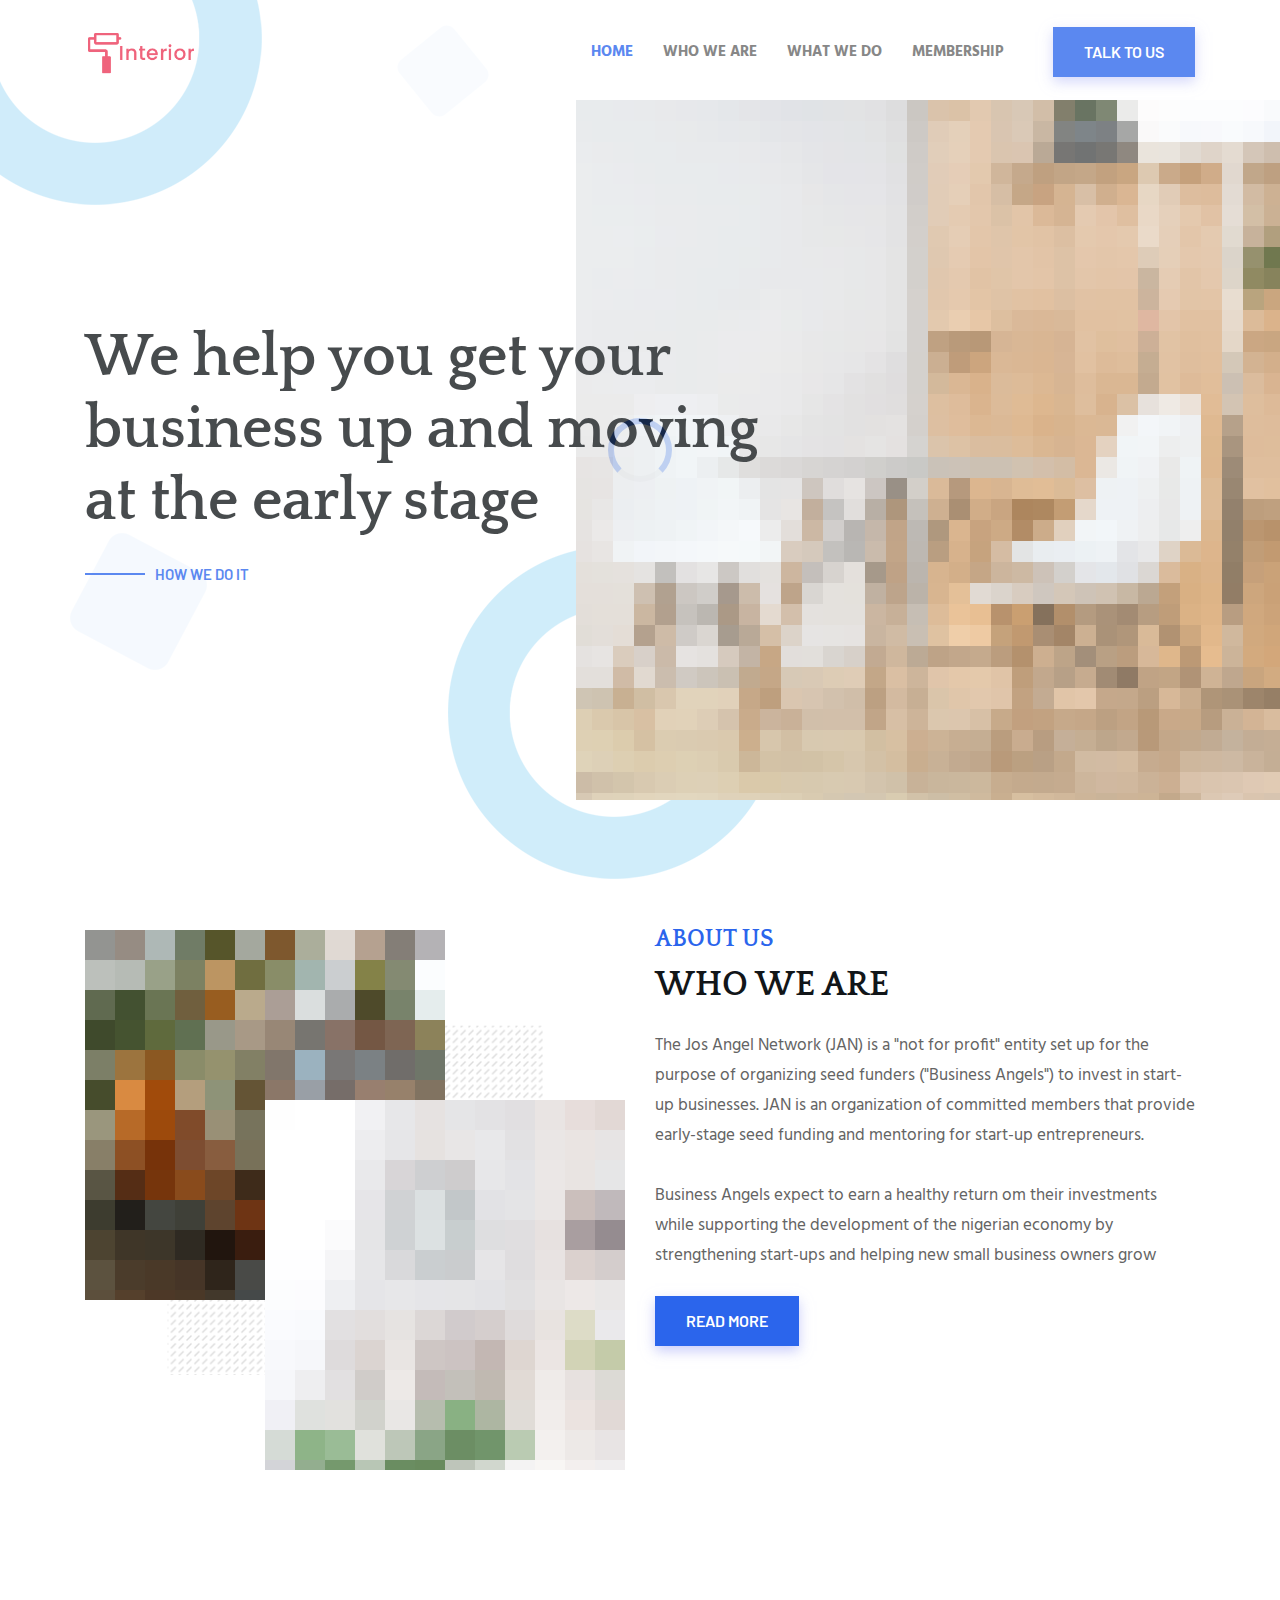
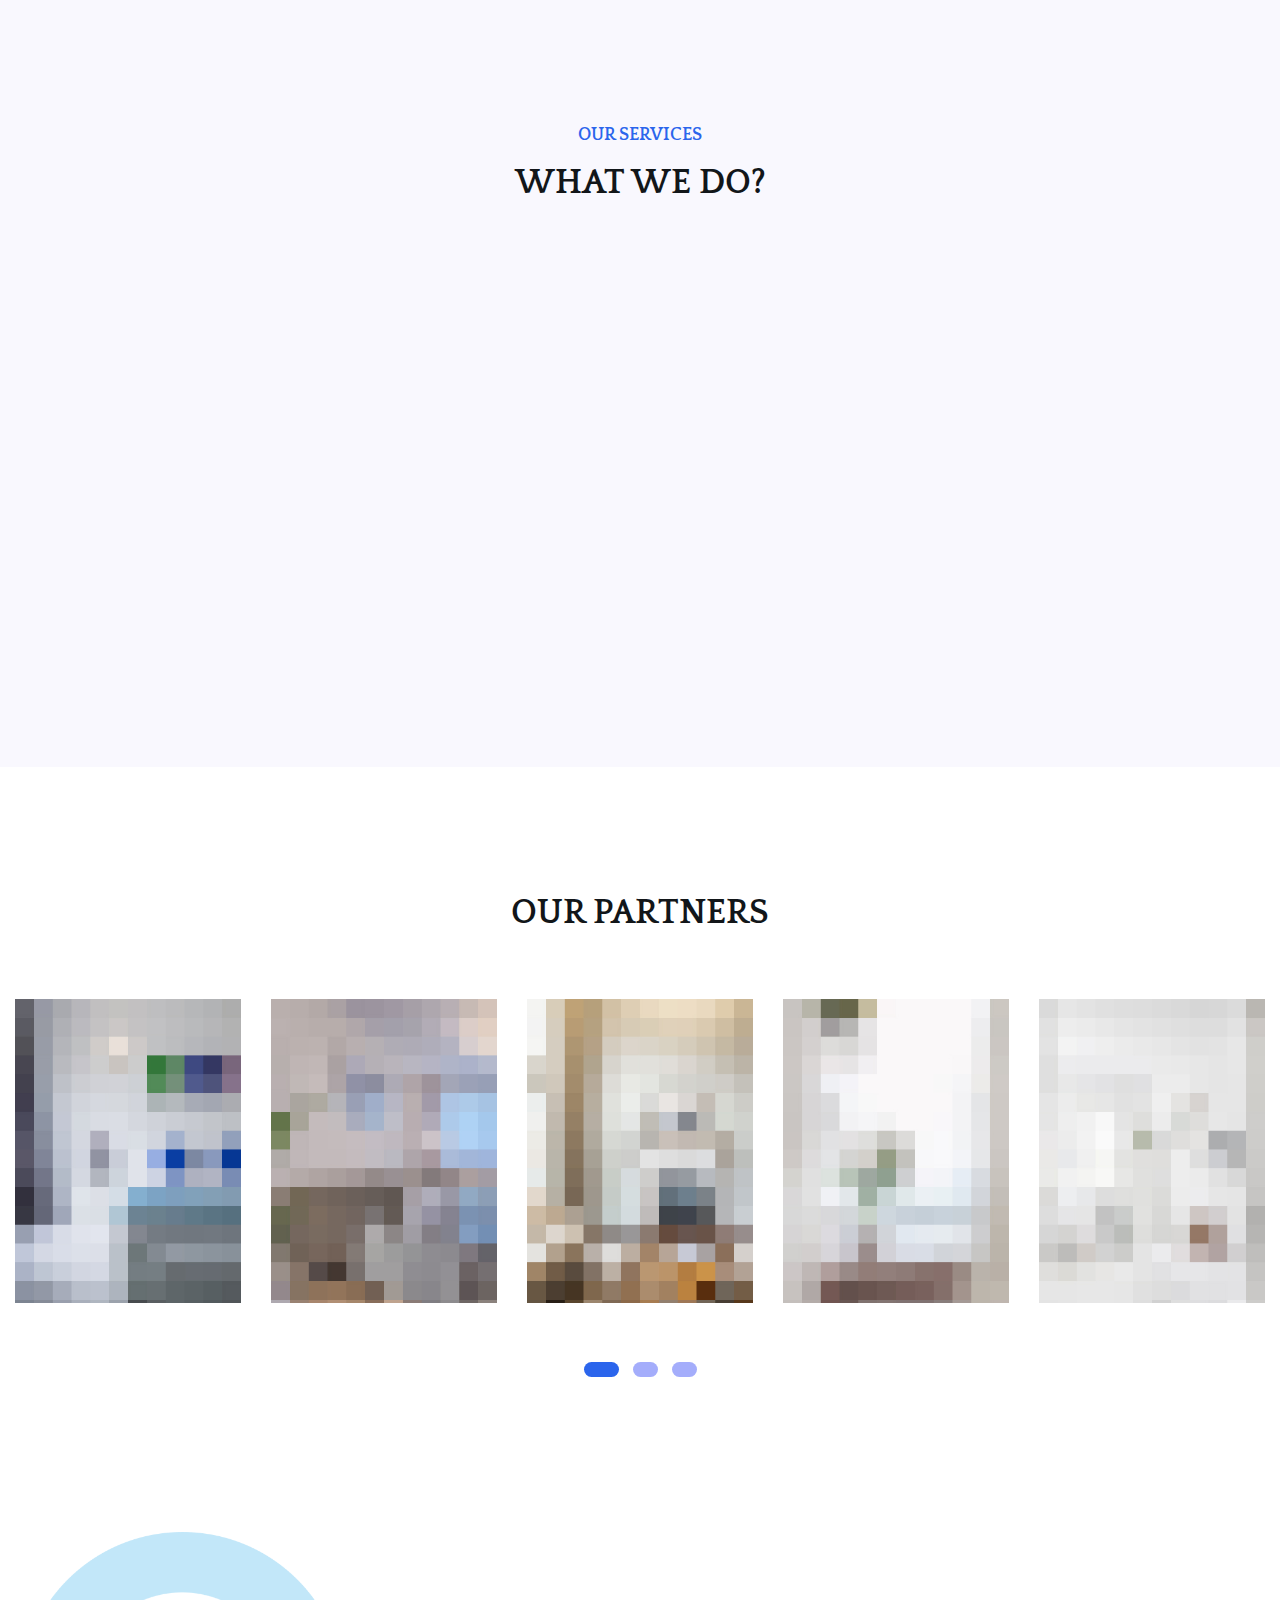
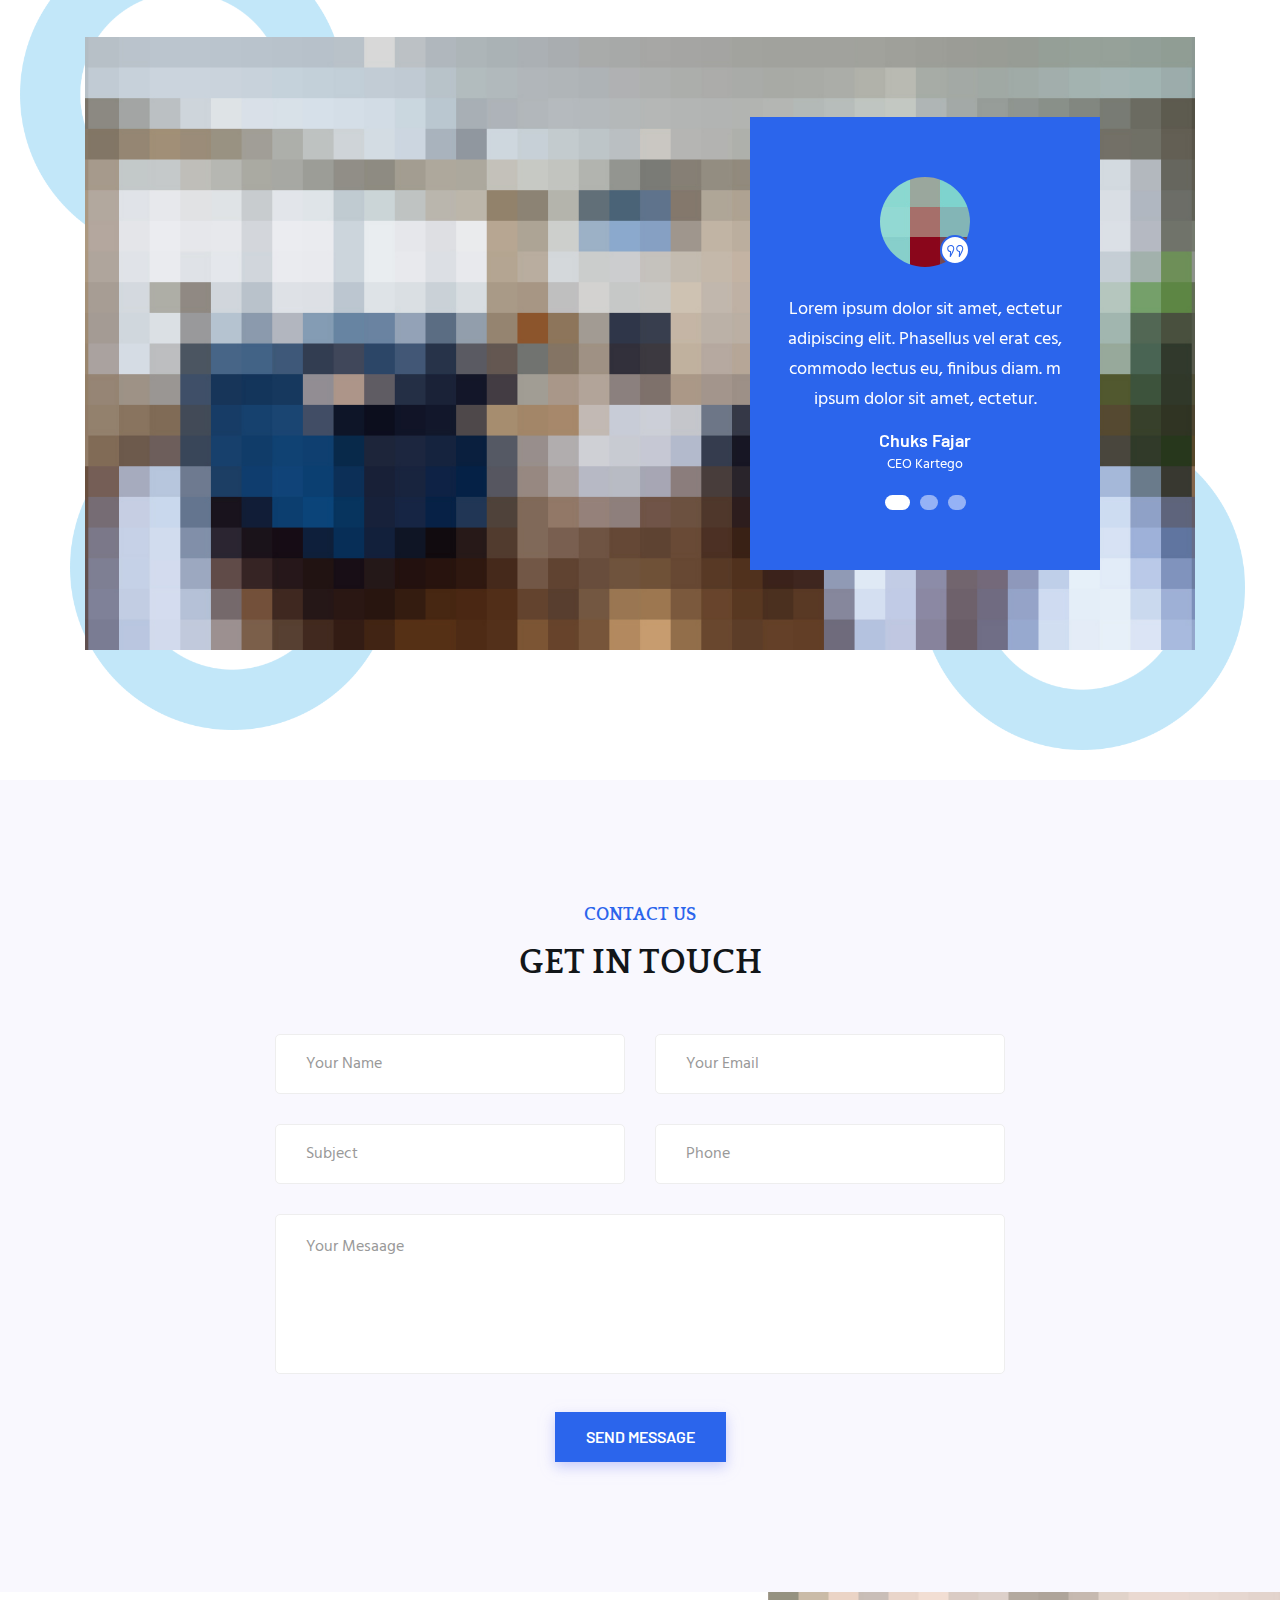
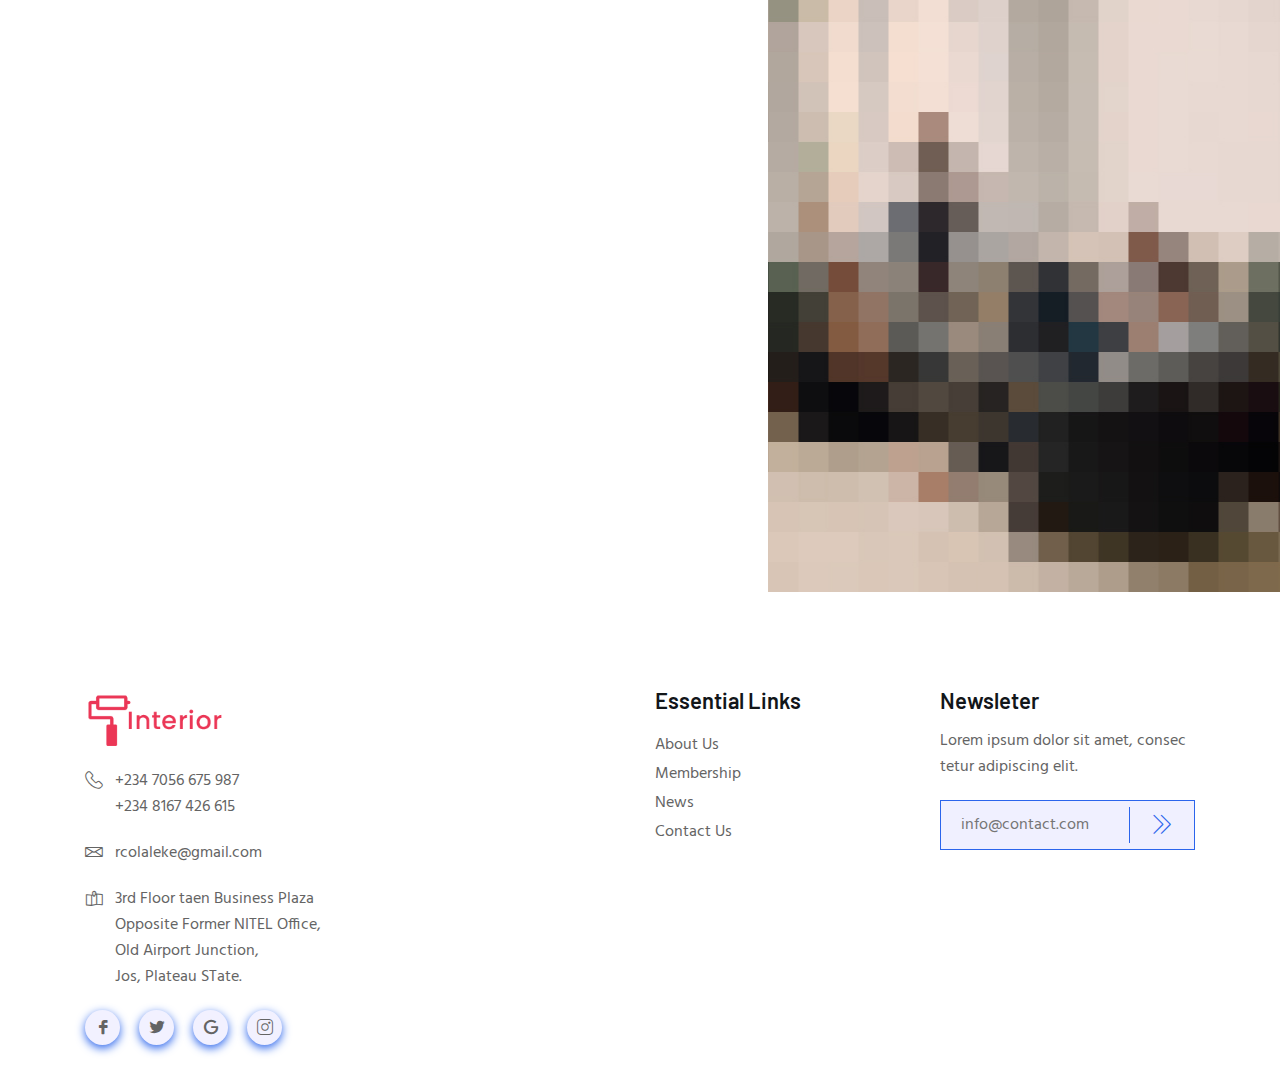
==== index.html @ 00c5be1a "first commit. more changes coming" ====
<!DOCTYPE html>
<html lang="en">

<head>

    <!--====== Required meta tags ======-->
    <meta charset="utf-8">
    <meta http-equiv="x-ua-compatible" content="ie=edge">
    <meta name="description" content="">
    <meta name="viewport" content="width=device-width, initial-scale=1, shrink-to-fit=no">

    <!--====== Title ======-->
    <title>Jos Angel Network</title>

    <!--====== Favicon Icon ======-->
    <!-- <link rel="shortcut icon" href="assets/images/favicon.png" type="image/png"> -->

    <!--====== Bootstrap css ======-->
    <link rel="stylesheet" href="assets/css/bootstrap.min.css">

    <!--====== Fontawesome css ======-->
    <link rel="stylesheet" href="assets/css/font-awesome.min.css">

    <!--====== Line Icons css ======-->
    <link rel="stylesheet" href="assets/css/LineIcons.css">

    <!--====== Animate css ======-->
    <link rel="stylesheet" href="assets/css/animate.css">

    <!--====== Aos css ======-->
    <link rel="stylesheet" href="assets/css/aos.css">

    <!--====== Slick css ======-->
    <link rel="stylesheet" href="assets/css/slick.css">

    <!--====== Default css ======-->
    <link rel="stylesheet" href="assets/css/default.css">

    <!--====== Style css ======-->
    <link rel="stylesheet" href="assets/css/style.css">


</head>

<body>

    <!--====== PRELOADER PART START ======-->

    <div class="preloader">
        <div class="loader_34">
            <div class="ytp-spinner">
                <div class="ytp-spinner-container">
                    <div class="ytp-spinner-rotator">
                        <div class="ytp-spinner-left">
                            <div class="ytp-spinner-circle"></div>
                        </div>
                        <div class="ytp-spinner-right">
                            <div class="ytp-spinner-circle"></div>
                        </div>
                    </div>
                </div>
            </div>
        </div>
    </div>

    <!--====== PRELOADER ENDS START ======-->

    <!--====== HEADER PART START ======-->

    <header id="home" class="header-area pt-100">

        <div class="shape header-shape-one">
            <img src="assets/images/banner/shape/shape-1.png" alt="shape">
        </div> <!-- header shape one -->

        <div class="shape header-shape-tow animation-one">
            <img src="assets/images/banner/shape/shape-2.png" alt="shape">
        </div> <!-- header shape tow -->

        <div class="shape header-shape-three animation-one">
            <img src="assets/images/banner/shape/shape-3.png" alt="shape">
        </div> <!-- header shape three -->

        <div class="shape header-shape-fore">
            <img src="assets/images/banner/shape/shape-4.png" alt="shape">
        </div> <!-- header shape three -->

        <div class="navigation-bar">
            <div class="container">
                <div class="row">
                    <div class="col-lg-12">
                        <nav class="navbar navbar-expand-lg">
                            <a class="navbar-brand" href="#">
                                <img src="assets/images/logo.png" alt="Logo">
                            </a>
                            <button class="navbar-toggler" type="button" data-toggle="collapse" data-target="#navbarSupportedContent" aria-controls="navbarSupportedContent" aria-expanded="false" aria-label="Toggle navigation">
                                <span class="toggler-icon"></span>
                                <span class="toggler-icon"></span>
                                <span class="toggler-icon"></span>
                            </button>

                            <div class="collapse navbar-collapse" id="navbarSupportedContent">
                                <ul id="nav" class="navbar-nav ml-auto">
                                    <li class="nav-item active">
                                        <a class="page-scroll" href="#home">Home</a>
                                    </li>
                                    <li class="nav-item">
                                        <a class="page-scroll" href="#about">Who We Are</a>
                                    </li>
                                    <li class="nav-item">
                                        <a class="page-scroll" href="#service">What We Do</a>
                                    </li>
                                    <li class="nav-item">
                                        <a class="page-scroll" href="#team">Membership</a>
                                    </li>
                                </ul> <!-- navbar nav -->
                            </div>
                            <div class="navbar-btn ml-20 d-none d-sm-block">
                                <a class="main-btn page-scroll" href="#contact">Talk to us</a>
                            </div>
                        </nav> <!-- navbar -->
                    </div>
                </div> <!-- row -->
            </div> <!-- container -->
        </div> <!-- navigation bar -->

        <div class="header-banner d-flex align-items-center">
            <div class="container">
                <div class="row">
                    <div class="col-xl-8 col-lg-9 col-sm-10">
                        <div class="banner-content">
                            <!-- <h4 class="sub-title wow fadeInUp" data-wow-duration="1.5s" data-wow-delay="1s">Your trusted</h4> -->
                            <h1 class="banner-title mt-10 wow fadeInUp" data-wow-duration="1s" data-wow-delay="2.0s">We help you get your business up and moving at the early stage</h1>
                            <a class="banner-contact mt-25 wow fadeInUp page-scroll" data-wow-duration="1.5s" data-wow-delay="2.5s" href="#service">How We Do It</a>
                        </div> <!-- banner content -->
                    </div>   
                </div> <!-- row -->
            </div> <!-- container -->
            <div class="banner-image bg_cover" style="background-image: url(assets/images/banner/banner-image.png)"></div>
        </div> <!-- header banner -->

    </header>

    <!--====== HEADER PART ENDS ======-->

    <!--====== ABOUT PART START ======-->

    <section id="about" class="about-area pt-80 pb-130">
        <div class="container">
            <div class="row wow fadeInUp page-scroll">
                <div class="col-lg-6">
                    <div class="about-image mt-50 clearfix">
                        <div class="single-image float-left">
                            <img src="assets/images/about/about-1.png" alt="About">
                        </div> <!-- single image -->
                        <!-- <div data-aos="fade-right" class="about-btn">
                            <a class="main-btn" href="#"><span>27</span> Years Experience</a>
                        </div> -->
                        <div class="single-image image-tow float-right">
                            <img src="assets/images/about/about-2.png" alt="About">
                        </div> <!-- single image -->
                    </div> <!-- about image -->
                </div>
                <div class="col-lg-6">
                    <div class="about-content mt-45">
                        <h4 class="about-welcome">About Us </h4>
                        <h3 class="about-title mt-10">Who We Are</h3>
                        <p class="mt-25">The Jos Angel Network (JAN) is a "not for profit" entity set up for the purpose of organizing seed funders ("Business Angels") to invest in start-up businesses. JAN is an organization of committed members that provide early-stage seed funding and mentoring for start-up entrepreneurs.
                            <br> <br>Business Angels expect to earn a healthy return om their investments while supporting the development of the nigerian economy by strengthening start-ups and helping new small business owners grow</p>
                        <a class="main-btn mt-25" href="#">Read more</a>
                    </div> <!-- about content -->
                </div>
            </div> <!-- row -->
        </div> <!-- container -->
    </section>

    <!--====== ABOUT PART ENDS ======-->

    <!--====== SERVICES PART START ======-->

    <section id="service" class="services-area pt-125 pb-130 blue-bg">
        <div class="container">
            <div class="row justify-content-center">
                <div class="col-lg-6">
                    <div class="section-title text-center pb-20">
                        <h5 class="sub-title mb-15">Our Services</h5>
                        <h2 class="title">What We Do?</h2>
                    </div> <!-- section title -->
                </div>
            </div> <!-- row -->
            <div class="row justify-content-center">
                <div class="col-lg-4 col-md-6 col-sm-8">
                    <div class="single-services text-center mt-30 wow fadeInUp" data-wow-duration="1.5s" data-wow-delay="0.4s">
                        <div class="services-icon">
                            <i class="lni-coin"></i>
                        </div>
                        <div class="services-content mt-15">
                            <h4 class="services-title">Seeking Funding?</h4>
                            <p class="mt-20">Submit your pitch to meet potential angel investors who will provide funding and advice for your business</p>
                            <a class="main-btn mt-25" href="#">Register Here</a>
                        </div>
                    </div> <!-- single services -->
                </div>
                <div class="col-lg-4 col-md-6 col-sm-8">
                    <div class="single-services text-center mt-30 wow fadeInUp" data-wow-duration="1.5s" data-wow-delay="0.8s">
                        <div class="services-icon">
                            <i class="lni-customer"></i>
                        </div>
                        <div class="services-content mt-15">
                            <h4 class="services-title">Seeking Investors?</h4>
                            <p class="mt-20">Gain Access to top entrepreneurs running high-quality growth companies to aid funding.</p>
                            <a class="main-btn mt-25" href="#">Submit Business Plan</a>
                        </div>
                    </div> <!-- single services -->
                </div>
                <div class="col-lg-4 col-md-6 col-sm-8">
                    <div class="single-services text-center mt-30 wow fadeInUp" data-wow-duration="1.5s" data-wow-delay="1.2s">
                        <div class="services-icon">
                            <i class="lni-database"></i>
                        </div>
                        <div class="services-content mt-15">
                            <h4 class="services-title">Resource Center</h4>
                            <p class="mt-20">Our knowledge center features excellent resources on angel investing and entrepreneurship</p>
                            <a class="main-btn mt-25" href="#">Explore</a>
                        </div>
                    </div> <!-- single services -->
                </div>
            </div> <!-- row -->
        </div> <!-- container -->
    </section>

    <!--====== SERVICES PART ENDS ======-->

    <!--====== PROJECT PART START ======-->
    <section id="project" class="project-area pt-125 pb-130">
        <div class="container">
            <div class="row justify-content-center">
                <div class="col-lg-6">
                    <div class="section-title text-center pb-50">
                        <h2 class="title mb-15">Our Partners</h2>
                    </div> <!-- section title -->
                </div>
            </div> <!-- row -->
        </div>
        <div class="container-fluid">
            <div class="row project-active">
                <div class="col-lg-4">
                    <div class="single-project">
                        <div class="project-image">
                            <img src="assets/images/project/p-1.jpg" alt="Project">
                        </div>
                        <div class="project-content">
                            <a class="project-title" href="#">Q iTech</a>
                        </div>
                    </div>
                </div>
                <div class="col-lg-4">
                    <div class="single-project">
                        <div class="project-image">
                            <img src="assets/images/project/p-2.jpg" alt="Project">
                        </div>
                        <div class="project-content">
                            <a class="project-title" href="#">nHub Nigeria</a>
                        </div>
                    </div>
                </div>
                <div class="col-lg-4">
                    <div class="single-project">
                        <div class="project-image">
                            <img src="assets/images/project/p-3.jpg" alt="Project">
                        </div>
                        <div class="project-content">
                            <a class="project-title" href="#">African Business Angel Network</a>
                        </div>
                    </div>
                </div>
                <div class="col-lg-4">
                    <div class="single-project">
                        <div class="project-image">
                            <img src="assets/images/project/p-4.jpg" alt="Project">
                        </div>
                        <div class="project-content">
                            <a class="project-title" href="#">Home Interior Design</a>
                        </div>
                    </div>
                </div>
                <div class="col-lg-4">
                    <div class="single-project">
                        <div class="project-image">
                            <img src="assets/images/project/p-5.jpg" alt="Project">
                        </div>
                        <div class="project-content">
                            <a class="project-title" href="#">Home Interior Design</a>
                        </div>
                    </div>
                </div>
                <div class="col-lg-4">
                    <div class="single-project">
                        <div class="project-image">
                            <img src="assets/images/project/p-2.jpg" alt="Project">
                        </div>
                        <div class="project-content">
                            <a class="project-title" href="#">Home Interior Design</a>
                        </div>
                    </div>
                </div>
                <div class="col-lg-4">
                    <div class="single-project">
                        <div class="project-image">
                            <img src="assets/images/project/p-4.jpg" alt="Project">
                        </div>
                        <div class="project-content">
                            <a class="project-title" href="#">Home Interior Design</a>
                        </div>
                    </div>
                </div>
            </div>
        </div>
    </section>
    <!--====== PROJECT PART ENDS ======-->

    <!--====== TESTIMONIAL PART START ======-->
    <section id="testimonial" class="testimonial-area pt-130 pb-130">
        <div class="shape shape-one">
            <img src="assets/images/testimonial/shape.png" alt="testimonial">
        </div>
        <div class="shape shape-tow">
            <img src="assets/images/testimonial/shape.png" alt="testimonial">
        </div>
        <div class="shape shape-three">
            <img src="assets/images/testimonial/shape.png" alt="testimonial">
        </div>
        <div class="container">
            <div class="testimonial-bg bg_cover pt-80 pb-80" style="background-image: url(assets/images/testimonial/testimonial-bg.jpg)">
                <div class="row">
                    <div class="col-xl-4 offset-xl-7 col-lg-5 offset-lg-6 col-md-8 offset-md-2 col-sm-10 offset-sm-1">
                        <div class="testimonial-active">
                            <div class="single-testimonial text-center">
                                <div class="testimonial-image">
                                    <img src="assets/images/testimonial/t-1.jpg" alt="Testimonial">
                                    <div class="quota">
                                        <i class="lni-quotation"></i>
                                    </div>
                                </div>
                                <div class="testimonial-content mt-20">
                                    <p>Lorem ipsum dolor sit amet, ectetur adipiscing elit. Phasellus vel erat ces, commodo lectus eu, finibus diam. m ipsum dolor sit amet, ectetur.</p>
                                    <h5 class="testimonial-name mt-15">Chuks Fajar</h5>
                                    <span class="sub-title">CEO Kartego</span>
                                </div>
                            </div> <!-- single-testimonial -->
                            <div class="single-testimonial text-center">
                                <div class="testimonial-image">
                                    <img src="assets/images/testimonial/t-2.jpg" alt="Testimonial">
                                    <div class="quota">
                                        <i class="lni-quotation"></i>
                                    </div>
                                </div>
                                <div class="testimonial-content mt-20">
                                    <p>Lorem ipsum dolor sit amet, ectetur adipiscing elit. Phasellus vel erat ces, commodo lectus eu, finibus diam. m ipsum dolor sit amet, ectetur.</p>
                                    <h5 class="testimonial-name mt-15">Bamshak Alina</h5>
                                    <span class="sub-title">CEO, Farmers Market</span>
                                </div>
                            </div> <!-- single-testimonial -->
                            <div class="single-testimonial text-center">
                                <div class="testimonial-image">
                                    <img src="assets/images/testimonial/t-3.jpg" alt="Testimonial">
                                    <div class="quota">
                                        <i class="lni-quotation"></i>
                                    </div>
                                </div>
                                <div class="testimonial-content mt-20">
                                    <p>Lorem ipsum dolor sit amet, ectetur adipiscing elit. Phasellus vel erat ces, commodo lectus eu, finibus diam. m ipsum dolor sit amet, ectetur.</p>
                                    <h5 class="testimonial-name mt-15">Celina</h5>
                                    <span class="sub-title">CEO, Alo</span>
                                </div>
                            </div> <!-- single-testimonial -->
                        </div> <!--  testimonial active -->
                    </div>
                </div> <!-- row -->
            </div> <!-- testimonial bg -->
        </div> <!-- container -->
    </section>

    <!--====== TESTIMONIAL PART ENDS ======-->

    <!--====== CONTACT PART START ======-->

    <section id="contact" class="contact-area pt-125 pb-130 blue-bg">
        <div class="container">
            <div class="row justify-content-center">
                <div class="col-lg-6">
                    <div class="section-title text-center pb-20">
                        <h5 class="sub-title mb-15">Contact us</h5>
                        <h2 class="title">Get In touch</h2>
                    </div> <!-- section title -->
                </div>
            </div> <!-- row -->
            <div class="row justify-content-center">
                <div class="col-lg-8">
                    <div class="contact-form">
                        <form id="contact-form" action="assets/contact.php" method="post" data-toggle="validator">
                            <div class="row">
                                <div class="col-md-6">
                                    <div class="single-form form-group">
                                        <input type="text" name="name" placeholder="Your Name" data-error="Name is required." required="required">
                                        <div class="help-block with-errors"></div>
                                    </div> <!-- single form -->
                                </div>
                                <div class="col-md-6">
                                    <div class="single-form form-group">
                                        <input type="email" name="email" placeholder="Your Email" data-error="Valid email is required." required="required">
                                        <div class="help-block with-errors"></div>
                                    </div> <!-- single form -->
                                </div>
                                <div class="col-md-6">
                                    <div class="single-form form-group">
                                        <input type="text" name="subject" placeholder="Subject" data-error="Subject is required." required="required">
                                        <div class="help-block with-errors"></div>
                                    </div> <!-- single form -->
                                </div>
                                <div class="col-md-6">
                                    <div class="single-form form-group">
                                        <input type="text" name="phone" placeholder="Phone" data-error="Phone is required." required="required">
                                        <div class="help-block with-errors"></div>
                                    </div> <!-- single form -->
                                </div>
                                <div class="col-md-12">
                                    <div class="single-form form-group">
                                        <textarea placeholder="Your Mesaage" name="message" data-error="Please,leave us a message." required="required"></textarea>
                                        <div class="help-block with-errors"></div>
                                    </div> <!-- single form -->
                                </div>
                                <p class="form-message"></p>
                                <div class="col-md-12">
                                    <div class="single-form form-group text-center">
                                        <button type="submit" class="main-btn">send message</button>
                                    </div> <!-- single form -->
                                </div>
                            </div> <!-- row -->
                        </form>
                    </div> <!-- row -->
                </div>
            </div> <!-- row -->
        </div> <!-- container -->
    </section>
    <!--====== CONTACT PART ENDS ======-->

    <!--====== MAP PART START ======-->
    <section id="map" class="map-area">
        <div class="mapouter">
            <div class="gmap_canvas">
                <iframe id="gmap_canvas" src="https://maps.google.com/maps?q=university%20of%20san%20francisco&t=&z=13&ie=UTF8&iwloc=&output=embed" frameborder="0" scrolling="no" marginheight="0" marginwidth="0"></iframe>
            </div>
        </div>
        <div class="map-bg bg_cover d-none d-lg-block" style="background-image: url(assets/images/map/map-bg.jpg)"></div>
    </section>
    <!--====== MAP PART ENDS ======-->

    <!--====== FOOTER PART START ======-->

    <footer id="footer" class="footer-area">
        <div class="footer-widget pt-50 pb-20">
            <div class="container">
                <div class="row">
                    <div class="col-lg-3 col-md-4 col-sm-8">
                        <div class="footer-logo mt-50">
                            <a href="#">
                                <img src="assets/images/logo.png" alt="Logo">
                            </a>
                            <ul class="footer-info">
                                <li>
                                    <div class="single-info">
                                        <div class="info-icon">
                                            <i class="lni-phone-handset"></i>
                                        </div>
                                        <div class="info-content">
                                            <p>+234 7056 675 987</p>
                                        </div>
                                    </div> <!-- single info -->
                                    <div class="single-info">
                                        <div class="info-content">
                                            <p>+234 8167 426 615</p>
                                        </div>
                                    </div> <!-- single info -->
                                </li>
                                <li>
                                    <div class="single-info">
                                        <div class="info-icon">
                                            <i class="lni-envelope"></i>
                                        </div>
                                        <div class="info-content">
                                            <p>rcolaleke@gmail.com</p>
                                        </div>
                                    </div> <!-- single info -->
                                </li>
                                <li>
                                    <div class="single-info">
                                        <div class="info-icon">
                                            <i class="lni-map"></i>
                                        </div>
                                        <div class="info-content">
                                            <p>3rd Floor taen Business Plaza <br /> Opposite Former NITEL Office, <br /> Old Airport Junction, <br /> Jos, Plateau STate.</p>
                                        </div>
                                    </div> <!-- single info -->
                                </li>
                            </ul>
                            <ul class="footer-social mt-20">
                                <li><a href="#"><i class="lni-facebook-filled"></i></a></li>
                                <li><a href="#"><i class="lni-twitter-original"></i></a></li>
                                <li><a href="#"><i class="lni-google"></i></a></li>
                                <li><a href="#"><i class="lni-instagram"></i></a></li>
                            </ul>
                        </div> <!-- footer logo -->
                    </div>
                    <div class="col-lg-3 col-md-4 col-sm-6">
                        <!-- <div class="footer-link mt-45">
                            <div class="f-title">
                                <h4 class="title">Essential Links</h4>
                            </div>
                            <ul class="mt-15">
                                <li><a href="#">About US</a></li>
                                <li><a href="#">membership</a></li>
                                <li><a href="#">News</a></li>
                                <li><a href="#">Contact</a></li>
                            </ul>
                        </div> -->
                    </div>
                    <div class="col-lg-3 col-md-4 col-sm-6">
                        <div class="footer-link mt-45">
                            <div class="f-title">
                                <h4 class="title">Essential Links</h4>
                            </div>
                            <ul class="mt-15">
                                <li><a href="#">About Us</a></li>
                                <li><a href="#">Membership</a></li>
                                <li><a href="#">News</a></li>
                                <li><a href="#">Contact Us</a></li>
                            </ul>
                        </div>
                    </div>
                    <div class="col-lg-3 col-md-5 col-sm-8">
                        <div class="footer-newsleter mt-45">
                            <div class="f-title">
                                <h4 class="title">Newsleter</h4>
                            </div>
                            <p class="mt-15">Lorem ipsum dolor sit amet, consec tetur adipiscing elit.</p>
                            <form action="#">
                                <div class="newsleter mt-20">
                                    <input type="email" placeholder="info@contact.com">
                                    <button><i class="lni-angle-double-right"></i></button>
                                </div>
                            </form>
                        </div>
                    </div>
                </div> <!-- row -->
            </div> <!-- container -->
        </div> <!-- footer widget -->
    </footer>

    <!--====== FOOTER PART ENDS ======-->

    <!--====== BACK TO TOP PART START ======-->

    <a href="#" class="back-to-top"><i class="lni-chevron-up"></i></a>

    <!--====== BACK TO TOP PART ENDS ======-->

    <!--====== PART START ======-->

    <!--
    <section class="">
        <div class="container">
            <div class="row">
                <div class="col-lg-"></div>
            </div>
        </div>
    </section>
-->

    <!--====== PART ENDS ======-->


    <!-- row -->









    <!--====== jquery js ======-->
    <script src="assets/js/vendor/modernizr-3.6.0.min.js"></script>
    <script src="assets/js/vendor/jquery-1.12.4.min.js"></script>

    <!--====== Bootstrap js ======-->
    <script src="assets/js/bootstrap.min.js"></script>

    <!--====== WOW js ======-->
    <script src="assets/js/wow.min.js"></script>

    <!--====== Slick js ======-->
    <script src="assets/js/slick.min.js"></script>

    <!--====== Scrolling Nav js ======-->
    <script src="assets/js/scrolling-nav.js"></script>
    <script src="assets/js/jquery.easing.min.js"></script>

    <!--====== Aos js ======-->
    <script src="assets/js/aos.js"></script>


    <!--====== Main js ======-->
    <script src="assets/js/main.js"></script>

</body>

</html>
---- assets/css/default.css ----
/* Deafult Margin & Padding */
/*-- Margin Top --*/
.mt-5 {
	margin-top: 5px;
}
.mt-10 {
	margin-top: 10px;
}
.mt-15 {
	margin-top: 15px;
}
.mt-20 {
	margin-top: 20px;
}
.mt-25 {
	margin-top: 25px;
}
.mt-30 {
	margin-top: 30px;
}
.mt-35 {
	margin-top: 35px;
}
.mt-40 {
	margin-top: 40px;
}
.mt-45 {
	margin-top: 45px;
}
.mt-50 {
	margin-top: 50px;
}
.mt-55 {
	margin-top: 55px;
}
.mt-60 {
	margin-top: 60px;
}
.mt-65 {
	margin-top: 65px;
}
.mt-70 {
	margin-top: 70px;
}
.mt-75 {
	margin-top: 75px;
}
.mt-80 {
	margin-top: 80px;
}
.mt-85 {
	margin-top: 85px;
}
.mt-90 {
	margin-top: 90px;
}
.mt-95 {
	margin-top: 95px;
}
.mt-100 {
	margin-top: 100px;
}
.mt-105 {
	margin-top: 105px;
}
.mt-110 {
	margin-top: 110px;
}
.mt-115 {
	margin-top: 115px;
}
.mt-120 {
	margin-top: 120px;
}
.mt-125 {
	margin-top: 125px;
}
.mt-130 {
	margin-top: 130px;
}
.mt-135 {
	margin-top: 135px;
}
.mt-140 {
	margin-top: 140px;
}
.mt-145 {
	margin-top: 145px;
}
.mt-150 {
	margin-top: 150px;
}
.mt-155 {
	margin-top: 155px;
}
.mt-160 {
	margin-top: 160px;
}
.mt-165 {
	margin-top: 165px;
}
.mt-170 {
	margin-top: 170px;
}
.mt-175 {
	margin-top: 175px;
}
.mt-180 {
	margin-top: 180px;
}
.mt-185 {
	margin-top: 185px;
}
.mt-190 {
	margin-top: 190px;
}
.mt-195 {
	margin-top: 195px;
}
.mt-200 {
	margin-top: 200px;
}
/*-- Margin Bottom --*/

.mb-5 {
	margin-bottom: 5px;
}
.mb-10 {
	margin-bottom: 10px;
}
.mb-15 {
	margin-bottom: 15px;
}
.mb-20 {
	margin-bottom: 20px;
}
.mb-25 {
	margin-bottom: 25px;
}
.mb-30 {
	margin-bottom: 30px;
}
.mb-35 {
	margin-bottom: 35px;
}
.mb-40 {
	margin-bottom: 40px;
}
.mb-45 {
	margin-bottom: 45px;
}
.mb-50 {
	margin-bottom: 50px;
}
.mb-55 {
	margin-bottom: 55px;
}
.mb-60 {
	margin-bottom: 60px;
}
.mb-65 {
	margin-bottom: 65px;
}
.mb-70 {
	margin-bottom: 70px;
}
.mb-75 {
	margin-bottom: 75px;
}
.mb-80 {
	margin-bottom: 80px;
}
.mb-85 {
	margin-bottom: 85px;
}
.mb-90 {
	margin-bottom: 90px;
}
.mb-95 {
	margin-bottom: 95px;
}
.mb-100 {
	margin-bottom: 100px;
}
.mb-105 {
	margin-bottom: 105px;
}
.mb-110 {
	margin-bottom: 110px;
}
.mb-115 {
	margin-bottom: 115px;
}
.mb-120 {
	margin-bottom: 120px;
}
.mb-125 {
	margin-bottom: 125px;
}
.mb-130 {
	margin-bottom: 130px;
}
.mb-135 {
	margin-bottom: 135px;
}
.mb-140 {
	margin-bottom: 140px;
}
.mb-145 {
	margin-bottom: 145px;
}
.mb-150 {
	margin-bottom: 150px;
}
.mb-155 {
	margin-bottom: 155px;
}
.mb-160 {
	margin-bottom: 160px;
}
.mb-165 {
	margin-bottom: 165px;
}
.mb-170 {
	margin-bottom: 170px;
}
.mb-175 {
	margin-bottom: 175px;
}
.mb-180 {
	margin-bottom: 180px;
}
.mb-185 {
	margin-bottom: 185px;
}
.mb-190 {
	margin-bottom: 190px;
}
.mb-195 {
	margin-bottom: 195px;
}
.mb-200 {
	margin-bottom: 200px;
}
/*-- margin left --*/
.ml-5 {
	margin-left: 5px;
}
.ml-10 {
	margin-left: 10px;
}
.ml-15 {
	margin-left: 15px;
}
.ml-20 {
	margin-left: 20px;
}
.ml-25 {
	margin-left: 25px;
}
.ml-30 {
	margin-left: 30px;
}
.ml-35 {
	margin-left: 35px;
}
.ml-40 {
	margin-left: 40px;
}
.ml-45 {
	margin-left: 45px;
}
.ml-50 {
	margin-left: 50px;
}
.ml-55 {
	margin-left: 55px;
}
.ml-60 {
	margin-left: 60px;
}
.ml-65 {
	margin-left: 65px;
}
.ml-70 {
	margin-left: 70px;
}
.ml-75 {
	margin-left: 75px;
}
.ml-80 {
	margin-left: 80px;
}
.ml-85 {
	margin-left: 85px;
}
.ml-90 {
	margin-left: 90px;
}
.ml-95 {
	margin-left: 95px;
}
.ml-100 {
	margin-left: 100px;
}
.ml-105 {
	margin-left: 105px;
}
.ml-110 {
	margin-left: 110px;
}
.ml-115 {
	margin-left: 115px;
}
.ml-120 {
	margin-left: 120px;
}
.ml-125 {
	margin-left: 125px;
}
.ml-130 {
	margin-left: 130px;
}
.ml-135 {
	margin-left: 135px;
}
.ml-140 {
	margin-left: 140px;
}
.ml-145 {
	margin-left: 145px;
}
.ml-150 {
	margin-left: 150px;
}
.ml-155 {
	margin-left: 155px;
}
.ml-160 {
	margin-left: 160px;
}
.ml-165 {
	margin-left: 165px;
}
.ml-170 {
	margin-left: 170px;
}
.ml-175 {
	margin-left: 175px;
}
.ml-180 {
	margin-left: 180px;
}
.ml-185 {
	margin-left: 185px;
}
.ml-190 {
	margin-left: 190px;
}
.ml-195 {
	margin-left: 195px;
}
.ml-200 {
	margin-left: 200px;
}
/*-- margin right --*/
.mr-5 {
	margin-right: 5px;
}
.mr-10 {
	margin-right: 10px;
}
.mr-15 {
	margin-right: 15px;
}
.mr-20 {
	margin-right: 20px;
}
.mr-25 {
	margin-right: 25px;
}
.mr-30 {
	margin-right: 30px;
}
.mr-35 {
	margin-right: 35px;
}
.mr-40 {
	margin-right: 40px;
}
.mr-45 {
	margin-right: 45px;
}
.mr-50 {
	margin-right: 50px;
}
.mr-55 {
	margin-right: 55px;
}
.mr-60 {
	margin-right: 60px;
}
.mr-65 {
	margin-right: 65px;
}
.mr-70 {
	margin-right: 70px;
}
.mr-75 {
	margin-right: 75px;
}
.mr-80 {
	margin-right: 80px;
}
.mr-85 {
	margin-right: 85px;
}
.mr-90 {
	margin-right: 90px;
}
.mr-95 {
	margin-right: 95px;
}
.mr-100 {
	margin-right: 100px;
}
.mr-105 {
	margin-right: 105px;
}
.mr-110 {
	margin-right: 110px;
}
.mr-115 {
	margin-right: 115px;
}
.mr-120 {
	margin-right: 120px;
}
.mr-125 {
	margin-right: 125px;
}
.mr-130 {
	margin-right: 130px;
}
.mr-135 {
	margin-right: 135px;
}
.mr-140 {
	margin-right: 140px;
}
.mr-145 {
	margin-right: 145px;
}
.mr-150 {
	margin-right: 150px;
}
.mr-155 {
	margin-right: 155px;
}
.mr-160 {
	margin-right: 160px;
}
.mr-165 {
	margin-right: 165px;
}
.mr-170 {
	margin-right: 170px;
}
.mr-175 {
	margin-right: 175px;
}
.mr-180 {
	margin-right: 180px;
}
.mr-185 {
	margin-right: 185px;
}
.mr-190 {
	margin-right: 190px;
}
.mr-195 {
	margin-right: 195px;
}
.mr-200 {
	margin-right: 200px;
}


/*-- Padding Top --*/

.pt-5 {
	padding-top: 5px;
}
.pt-10 {
	padding-top: 10px;
}
.pt-15 {
	padding-top: 15px;
}
.pt-20 {
	padding-top: 20px;
}
.pt-25 {
	padding-top: 25px;
}
.pt-30 {
	padding-top: 30px;
}
.pt-35 {
	padding-top: 35px;
}
.pt-40 {
	padding-top: 40px;
}
.pt-45 {
	padding-top: 45px;
}
.pt-50 {
	padding-top: 50px;
}
.pt-55 {
	padding-top: 55px;
}
.pt-60 {
	padding-top: 60px;
}
.pt-65 {
	padding-top: 65px;
}
.pt-70 {
	padding-top: 70px;
}
.pt-75 {
	padding-top: 75px;
}
.pt-80 {
	padding-top: 80px;
}
.pt-85 {
	padding-top: 85px;
}
.pt-90 {
	padding-top: 90px;
}
.pt-95 {
	padding-top: 95px;
}
.pt-100 {
	padding-top: 100px;
}
.pt-105 {
	padding-top: 105px;
}
.pt-110 {
	padding-top: 110px;
}
.pt-115 {
	padding-top: 115px;
}
.pt-120 {
	padding-top: 120px;
}
.pt-125 {
	padding-top: 125px;
}
.pt-130 {
	padding-top: 130px;
}
.pt-135 {
	padding-top: 135px;
}
.pt-140 {
	padding-top: 140px;
}
.pt-145 {
	padding-top: 145px;
}
.pt-150 {
	padding-top: 150px;
}
.pt-155 {
	padding-top: 155px;
}
.pt-160 {
	padding-top: 160px;
}
.pt-165 {
	padding-top: 165px;
}
.pt-170 {
	padding-top: 170px;
}
.pt-175 {
	padding-top: 175px;
}
.pt-180 {
	padding-top: 180px;
}
.pt-185 {
	padding-top: 185px;
}
.pt-190 {
	padding-top: 190px;
}
.pt-195 {
	padding-top: 195px;
}
.pt-200 {
	padding-top: 200px;
}
/*-- Padding Bottom --*/

.pb-5 {
	padding-bottom: 5px;
}
.pb-10 {
	padding-bottom: 10px;
}
.pb-15 {
	padding-bottom: 15px;
}
.pb-20 {
	padding-bottom: 20px;
}
.pb-25 {
	padding-bottom: 25px;
}
.pb-30 {
	padding-bottom: 30px;
}
.pb-35 {
	padding-bottom: 35px;
}
.pb-40 {
	padding-bottom: 40px;
}
.pb-45 {
	padding-bottom: 45px;
}
.pb-50 {
	padding-bottom: 50px;
}
.pb-55 {
	padding-bottom: 55px;
}
.pb-60 {
	padding-bottom: 60px;
}
.pb-65 {
	padding-bottom: 65px;
}
.pb-70 {
	padding-bottom: 70px;
}
.pb-75 {
	padding-bottom: 75px;
}
.pb-80 {
	padding-bottom: 80px;
}
.pb-85 {
	padding-bottom: 85px;
}
.pb-90 {
	padding-bottom: 90px;
}
.pb-95 {
	padding-bottom: 95px;
}
.pb-100 {
	padding-bottom: 100px;
}
.pb-105 {
	padding-bottom: 105px;
}
.pb-110 {
	padding-bottom: 110px;
}
.pb-115 {
	padding-bottom: 115px;
}
.pb-120 {
	padding-bottom: 120px;
}
.pb-125 {
	padding-bottom: 125px;
}
.pb-130 {
	padding-bottom: 130px;
}
.pb-135 {
	padding-bottom: 135px;
}
.pb-140 {
	padding-bottom: 140px;
}
.pb-145 {
	padding-bottom: 145px;
}
.pb-150 {
	padding-bottom: 150px;
}
.pb-155 {
	padding-bottom: 155px;
}
.pb-160 {
	padding-bottom: 160px;
}
.pb-165 {
	padding-bottom: 165px;
}
.pb-170 {
	padding-bottom: 170px;
}
.pb-175 {
	padding-bottom: 175px;
}
.pb-180 {
	padding-bottom: 180px;
}
.pb-185 {
	padding-bottom: 185px;
}
.pb-190 {
	padding-bottom: 190px;
}
.pb-195 {
	padding-bottom: 195px;
}
.pb-200 {
	padding-bottom: 200px;
}

/*-- Padding left --*/

.pl-0 {
	padding-left: 0px;
}
.pl-5 {
	padding-left: 5px;
}
.pl-10 {
	padding-left: 10px;
}
.pl-15 {
	padding-left: 15px;
}
.pl-20 {
	padding-left: 20px;
}
.pl-25 {
	padding-left: 25px;
}
.pl-30 {
	padding-left: 30px;
}
.pl-35 {
	padding-left: 35px;
}
.pl-40 {
	padding-left: 40px;
}
.pl-45 {
	padding-left: 45px;
}
.pl-50 {
	padding-left: 50px;
}
.pl-55 {
	padding-left: 55px;
}
.pl-60 {
	padding-left: 60px;
}
.pl-65 {
	padding-left: 65px;
}
.pl-70 {
	padding-left: 70px;
}
.pl-75 {
	padding-left: 75px;
}
.pl-80 {
	padding-left: 80px;
}
.pl-85 {
	padding-left: 85px;
}
.pl-90 {
	padding-left: 90px;
}
.pl-100 {
	padding-left: 100px;
}
.pl-105 {
	padding-left: 105px;
}
.pl-110 {
	padding-left: 110px;
}
.pl-115 {
	padding-left: 115px;
}
.pl-120 {
	padding-left: 120px;
}
.pl-125 {
	padding-left: 125px;
}
/*-- Padding right --*/

.pr-0 {
	padding-right: 0px;
}
.pr-5 {
	padding-right: 5px;
}
.pr-10 {
	padding-right: 10px;
}
.pr-15 {
	padding-right: 15px;
}
.pr-20 {
	padding-right: 20px;
}
.pr-25 {
	padding-right: 25px;
}
.pr-30 {
	padding-right: 30px;
}
.pr-35 {
	padding-right: 35px;
}
.pr-40 {
	padding-right: 40px;
}
.pr-45 {
	padding-right: 45px;
}
.pr-50 {
	padding-right: 50px;
}
.pr-55 {
	padding-right: 55px;
}
.pr-60 {
	padding-right: 60px;
}
.pr-65 {
	padding-right: 65px;
}
.pr-70 {
	padding-right: 70px;
}
.pr-75 {
	padding-right: 75px;
}
.pr-80 {
	padding-right: 80px;
}
.pr-85 {
	padding-right: 85px;
}
.pr-90 {
	padding-right: 90px;
}
.pr-95 {
	padding-right: 95px;
}
.pr-100 {
	padding-right: 100px;
}
.pr-105 {
	padding-right: 105px;
}
/* Background Color */

.gray-bg {
	background: rgba(235, 54, 86, 0.03137254901960784);
}
.white-bg {
	background: #fff;
}
.black-bg {
	background: #222;
}
/* Color */

.white {
	color: #fff;
}
.black {
	color: #222;
}
/* black overlay */

[data-overlay] {
	position: relative;
}
[data-overlay]::before {
	background: #000 none repeat scroll 0 0;
	content: "";
	height: 100%;
	left: 0;
	position: absolute;
	top: 0;
	width: 100%;
	z-index: 1;
}
[data-overlay="3"]::before {
	opacity: 0.3;
}
[data-overlay="4"]::before {
	opacity: 0.4;
}
[data-overlay="5"]::before {
	opacity: 0.5;
}
[data-overlay="6"]::before {
	opacity: 0.6;
}
[data-overlay="7"]::before {
	opacity: 0.7;
}
[data-overlay="8"]::before {
	opacity: 0.8;
}
[data-overlay="9"]::before {
	opacity: 0.9;
}
---- assets/css/style.css ----
/*-----------------------------------------------------------------------------------
    CSS INDEX
    ===================

    01. Theme default CSS
	02. Header
    03. Hero
	04. Footer

-----------------------------------------------------------------------------------*/
/*===========================
    1. COMMON css 
===========================*/
@import url("https://fonts.googleapis.com/css?family=Barlow:300,400,500,600,700|Hind:400,500,600,700|Quattrocento:400,700");
body {
  font-family: 'Hind', sans-serif;
  font-weight: normal;
  font-style: normal;
  color: #646464; }

* {
  margin: 0;
  padding: 0;
  -webkit-box-sizing: border-box;
  -moz-box-sizing: border-box;
  box-sizing: border-box; }

img {
  max-width: 100%; }

a:focus,
input:focus,
textarea:focus,
button:focus {
  text-decoration: none;
  outline: none; }

a:focus,
a:hover {
  text-decoration: none; }

i,
span,
a {
  display: inline-block; }

h1,
h2,
h3,
h4,
h5,
h6 {
  font-family: 'Quattrocento', serif;
  font-weight: 700;
  color: #121619;
  margin: 0px; }

h1 {
  font-size: 60px; }

h2 {
  font-size: 36px; }

h3 {
  font-size: 28px; }

h4 {
  font-size: 22px; }

h5 {
  font-size: 18px; }

h6 {
  font-size: 16px; }

ul, ol {
  margin: 0px;
  padding: 0px;
  list-style-type: none; }

p {
  font-size: 17px;
  font-weight: 400;
  line-height: 30px;
  color: #646464;
  margin: 0px; }
  @media (max-width: 767px) {
    p {
      font-size: 16px; } }

.bg_cover {
  background-position: center center;
  background-size: cover;
  background-repeat: no-repeat;
  width: 100%;
  height: 100%; }

/*===== All Button Style =====*/
.main-btn {
  display: inline-block;
  font-weight: 600;
  text-align: center;
  white-space: nowrap;
  vertical-align: middle;
  -webkit-user-select: none;
  -moz-user-select: none;
  -ms-user-select: none;
  user-select: none;
  border: 1px solid #2B65EC;
  padding: 0 30px;
  font-size: 16px;
  line-height: 48px;
  color: #fff;
  cursor: pointer;
  z-index: 5;
  -webkit-transition: all 0.4s ease-out 0s;
  -moz-transition: all 0.4s ease-out 0s;
  -ms-transition: all 0.4s ease-out 0s;
  -o-transition: all 0.4s ease-out 0s;
  transition: all 0.4s ease-out 0s;
  background-color: #2B65EC;
  -webkit-box-shadow: 0px 5px 1wpx 0px rgba(173, 178, 248, 0.65);
  -moz-box-shadow: 0px 5px 12px 0px rgba(173, 178, 248, 0.65);
  box-shadow: 0px 5px 12px 0px rgba(173, 178, 248, 0.65);
  font-family: 'Barlow', sans-serif;
  text-transform: uppercase; } 
  .main-btn i {
    margin-right: 5px; }
  .main-btn:hover {
    background-color: #fff;
    color: #2B65EC;
    border-color: #2B65EC; }
  .main-btn.main-btn-2 {
    background-color: #fff;
    color: #2B65EC;
    border-color: #2B65EC; }
    .main-btn.main-btn-2:hover {
      background-color: #2B65EC;
      border-color: #2B65EC;
      color: #fff; }

/*===== All Section Title Style =====*/
.section-title .sub-title {
  font-size: 18px;
  color: #2B65EC;
  text-transform: uppercase; }
  @media (max-width: 767px) {
    .section-title .sub-title {
      font-size: 16px; } }

.section-title .title {
  font-size: 35px;
  text-transform: uppercase; }
  @media (max-width: 767px) {
    .section-title .title {
      font-size: 24px; } }

/*===== All Animation Title Style =====*/
.animation-one {
  -webkit-animation: rotate 15s linear infinite;
  -moz-animation: rotate 15s linear infinite;
  -o-animation: rotate 15s linear infinite;
  animation: rotate 15s linear infinite; }

@keyframes rotate {
  0% {
    -webkit-transform: rotate(0deg);
    -moz-transform: rotate(0deg);
    -ms-transform: rotate(0deg);
    -o-transform: rotate(0deg);
    transform: rotate(0deg); }
  100% {
    -webkit-transform: rotate(360deg);
    -moz-transform: rotate(360deg);
    -ms-transform: rotate(360deg);
    -o-transform: rotate(360deg);
    transform: rotate(360deg); } }

/*===== All Preloader Style =====*/
.preloader {
  /* Body Overlay */
  position: fixed;
  top: 0;
  left: 0;
  display: table;
  height: 100%;
  width: 100%;
  /* Change Background Color */
  background: #fff;
  z-index: 99999; }
  .preloader .loader_34 {
    display: table-cell;
    vertical-align: middle;
    text-align: center; }
    .preloader .loader_34 .ytp-spinner {
      position: absolute;
      left: 50%;
      top: 50%;
      width: 64px;
      margin-left: -32px;
      z-index: 18;
      pointer-events: none; }
      .preloader .loader_34 .ytp-spinner .ytp-spinner-container {
        pointer-events: none;
        position: absolute;
        width: 100%;
        padding-bottom: 100%;
        top: 50%;
        left: 50%;
        margin-top: -50%;
        margin-left: -50%;
        -webkit-animation: ytp-spinner-linspin 1568.23529647ms linear infinite;
        -moz-animation: ytp-spinner-linspin 1568.23529647ms linear infinite;
        -o-animation: ytp-spinner-linspin 1568.23529647ms linear infinite;
        animation: ytp-spinner-linspin 1568.23529647ms linear infinite; }
        .preloader .loader_34 .ytp-spinner .ytp-spinner-container .ytp-spinner-rotator {
          position: absolute;
          width: 100%;
          height: 100%;
          -webkit-animation: ytp-spinner-easespin 5332ms cubic-bezier(0.4, 0, 0.2, 1) infinite both;
          -moz-animation: ytp-spinner-easespin 5332ms cubic-bezier(0.4, 0, 0.2, 1) infinite both;
          -o-animation: ytp-spinner-easespin 5332ms cubic-bezier(0.4, 0, 0.2, 1) infinite both;
          animation: ytp-spinner-easespin 5332ms cubic-bezier(0.4, 0, 0.2, 1) infinite both; }
          .preloader .loader_34 .ytp-spinner .ytp-spinner-container .ytp-spinner-rotator .ytp-spinner-left {
            position: absolute;
            top: 0;
            left: 0;
            bottom: 0;
            overflow: hidden;
            right: 50%; }
          .preloader .loader_34 .ytp-spinner .ytp-spinner-container .ytp-spinner-rotator .ytp-spinner-right {
            position: absolute;
            top: 0;
            right: 0;
            bottom: 0;
            overflow: hidden;
            left: 50%; }
    .preloader .loader_34 .ytp-spinner-circle {
      box-sizing: border-box;
      position: absolute;
      width: 200%;
      height: 100%;
      border-style: solid;
      /* Spinner Color */
      border-color: #2B65EC #2B65EC #ededed;
      border-radius: 50%;
      border-width: 6px; }
    .preloader .loader_34 .ytp-spinner-left .ytp-spinner-circle {
      left: 0;
      right: -100%;
      border-right-color: #ededed;
      -webkit-animation: ytp-spinner-left-spin 1333ms cubic-bezier(0.4, 0, 0.2, 1) infinite both;
      -moz-animation: ytp-spinner-left-spin 1333ms cubic-bezier(0.4, 0, 0.2, 1) infinite both;
      -o-animation: ytp-spinner-left-spin 1333ms cubic-bezier(0.4, 0, 0.2, 1) infinite both;
      animation: ytp-spinner-left-spin 1333ms cubic-bezier(0.4, 0, 0.2, 1) infinite both; }
    .preloader .loader_34 .ytp-spinner-right .ytp-spinner-circle {
      left: -100%;
      right: 0;
      border-left-color: #ededed;
      -webkit-animation: ytp-right-spin 1333ms cubic-bezier(0.4, 0, 0.2, 1) infinite both;
      -moz-animation: ytp-right-spin 1333ms cubic-bezier(0.4, 0, 0.2, 1) infinite both;
      -o-animation: ytp-right-spin 1333ms cubic-bezier(0.4, 0, 0.2, 1) infinite both;
      animation: ytp-right-spin 1333ms cubic-bezier(0.4, 0, 0.2, 1) infinite both; }

/* Preloader Animations */
@-webkit-keyframes ytp-spinner-linspin {
  to {
    -webkit-transform: rotate(360deg);
    -moz-transform: rotate(360deg);
    -ms-transform: rotate(360deg);
    -o-transform: rotate(360deg);
    transform: rotate(360deg); } }

@keyframes ytp-spinner-linspin {
  to {
    -webkit-transform: rotate(360deg);
    -moz-transform: rotate(360deg);
    -ms-transform: rotate(360deg);
    -o-transform: rotate(360deg);
    transform: rotate(360deg); } }

@-webkit-keyframes ytp-spinner-easespin {
  12.5% {
    -webkit-transform: rotate(135deg);
    -moz-transform: rotate(135deg);
    -ms-transform: rotate(135deg);
    -o-transform: rotate(135deg);
    transform: rotate(135deg); }
  25% {
    -webkit-transform: rotate(270deg);
    -moz-transform: rotate(270deg);
    -ms-transform: rotate(270deg);
    -o-transform: rotate(270deg);
    transform: rotate(270deg); }
  37.5% {
    -webkit-transform: rotate(405deg);
    -moz-transform: rotate(405deg);
    -ms-transform: rotate(405deg);
    -o-transform: rotate(405deg);
    transform: rotate(405deg); }
  50% {
    -webkit-transform: rotate(540deg);
    -moz-transform: rotate(540deg);
    -ms-transform: rotate(540deg);
    -o-transform: rotate(540deg);
    transform: rotate(540deg); }
  62.5% {
    -webkit-transform: rotate(675deg);
    -moz-transform: rotate(675deg);
    -ms-transform: rotate(675deg);
    -o-transform: rotate(675deg);
    transform: rotate(675deg); }
  75% {
    -webkit-transform: rotate(810deg);
    -moz-transform: rotate(810deg);
    -ms-transform: rotate(810deg);
    -o-transform: rotate(810deg);
    transform: rotate(810deg); }
  87.5% {
    -webkit-transform: rotate(945deg);
    -moz-transform: rotate(945deg);
    -ms-transform: rotate(945deg);
    -o-transform: rotate(945deg);
    transform: rotate(945deg); }
  to {
    -webkit-transform: rotate(1080deg);
    -moz-transform: rotate(1080deg);
    -ms-transform: rotate(1080deg);
    -o-transform: rotate(1080deg);
    transform: rotate(1080deg); } }

@keyframes ytp-spinner-easespin {
  12.5% {
    -webkit-transform: rotate(135deg);
    -moz-transform: rotate(135deg);
    -ms-transform: rotate(135deg);
    -o-transform: rotate(135deg);
    transform: rotate(135deg); }
  25% {
    -webkit-transform: rotate(270deg);
    -moz-transform: rotate(270deg);
    -ms-transform: rotate(270deg);
    -o-transform: rotate(270deg);
    transform: rotate(270deg); }
  37.5% {
    -webkit-transform: rotate(405deg);
    -moz-transform: rotate(405deg);
    -ms-transform: rotate(405deg);
    -o-transform: rotate(405deg);
    transform: rotate(405deg); }
  50% {
    -webkit-transform: rotate(540deg);
    -moz-transform: rotate(540deg);
    -ms-transform: rotate(540deg);
    -o-transform: rotate(540deg);
    transform: rotate(540deg); }
  62.5% {
    -webkit-transform: rotate(675deg);
    -moz-transform: rotate(675deg);
    -ms-transform: rotate(675deg);
    -o-transform: rotate(675deg);
    transform: rotate(675deg); }
  75% {
    -webkit-transform: rotate(810deg);
    -moz-transform: rotate(810deg);
    -ms-transform: rotate(810deg);
    -o-transform: rotate(810deg);
    transform: rotate(810deg); }
  87.5% {
    -webkit-transform: rotate(945deg);
    -moz-transform: rotate(945deg);
    -ms-transform: rotate(945deg);
    -o-transform: rotate(945deg);
    transform: rotate(945deg); }
  to {
    -webkit-transform: rotate(1080deg);
    -moz-transform: rotate(1080deg);
    -ms-transform: rotate(1080deg);
    -o-transform: rotate(1080deg);
    transform: rotate(1080deg); } }

@-webkit-keyframes ytp-spinner-left-spin {
  0% {
    -webkit-transform: rotate(130deg);
    -moz-transform: rotate(130deg);
    -ms-transform: rotate(130deg);
    -o-transform: rotate(130deg);
    transform: rotate(130deg); }
  50% {
    -webkit-transform: rotate(-5deg);
    -moz-transform: rotate(-5deg);
    -ms-transform: rotate(-5deg);
    -o-transform: rotate(-5deg);
    transform: rotate(-5deg); }
  to {
    -webkit-transform: rotate(130deg);
    -moz-transform: rotate(130deg);
    -ms-transform: rotate(130deg);
    -o-transform: rotate(130deg);
    transform: rotate(130deg); } }

@keyframes ytp-spinner-left-spin {
  0% {
    -webkit-transform: rotate(130deg);
    -moz-transform: rotate(130deg);
    -ms-transform: rotate(130deg);
    -o-transform: rotate(130deg);
    transform: rotate(130deg); }
  50% {
    -webkit-transform: rotate(-5deg);
    -moz-transform: rotate(-5deg);
    -ms-transform: rotate(-5deg);
    -o-transform: rotate(-5deg);
    transform: rotate(-5deg); }
  to {
    -webkit-transform: rotate(130deg);
    -moz-transform: rotate(130deg);
    -ms-transform: rotate(130deg);
    -o-transform: rotate(130deg);
    transform: rotate(130deg); } }

@-webkit-keyframes ytp-right-spin {
  0% {
    -webkit-transform: rotate(-130deg);
    -moz-transform: rotate(-130deg);
    -ms-transform: rotate(-130deg);
    -o-transform: rotate(-130deg);
    transform: rotate(-130deg); }
  50% {
    -webkit-transform: rotate(5deg);
    -moz-transform: rotate(5deg);
    -ms-transform: rotate(5deg);
    -o-transform: rotate(5deg);
    transform: rotate(5deg); }
  to {
    -webkit-transform: rotate(-130deg);
    -moz-transform: rotate(-130deg);
    -ms-transform: rotate(-130deg);
    -o-transform: rotate(-130deg);
    transform: rotate(-130deg); } }

@keyframes ytp-right-spin {
  0% {
    -webkit-transform: rotate(-130deg);
    -moz-transform: rotate(-130deg);
    -ms-transform: rotate(-130deg);
    -o-transform: rotate(-130deg);
    transform: rotate(-130deg); }
  50% {
    -webkit-transform: rotate(5deg);
    -moz-transform: rotate(5deg);
    -ms-transform: rotate(5deg);
    -o-transform: rotate(5deg);
    transform: rotate(5deg); }
  to {
    -webkit-transform: rotate(-130deg);
    -moz-transform: rotate(-130deg);
    -ms-transform: rotate(-130deg);
    -o-transform: rotate(-130deg);
    transform: rotate(-130deg); } }

/*===========================
    2.HEADER css 
===========================*/
.header-area {
  position: relative; }
  .header-area .shape {
    position: absolute; }
  .header-area .header-shape-one {
    top: 0;
    left: 0; }
    @media only screen and (min-width: 768px) and (max-width: 991px) {
      .header-area .header-shape-one {
        width: 230px; } }
    @media (max-width: 767px) {
      .header-area .header-shape-one {
        width: 180px; } }
  .header-area .header-shape-tow {
    top: 25px;
    left: 31%; }
    @media only screen and (min-width: 768px) and (max-width: 991px) {
      .header-area .header-shape-tow {
        left: 40%; } }
    @media (max-width: 767px) {
      .header-area .header-shape-tow {
        left: 60%;
        width: 60px; } }
  .header-area .header-shape-three {
    left: 70px;
    bottom: 130px; }
    @media (max-width: 767px) {
      .header-area .header-shape-three {
        width: 90px;
        bottom: 200px; } }
  .header-area .header-shape-fore {
    left: 48%;
    bottom: -90px;
    -webkit-transform: translateX(-50%);
    -moz-transform: translateX(-50%);
    -ms-transform: translateX(-50%);
    -o-transform: translateX(-50%);
    transform: translateX(-50%); }
    @media only screen and (min-width: 768px) and (max-width: 991px) {
      .header-area .header-shape-fore {
        width: 260px; } }
    @media (max-width: 767px) {
      .header-area .header-shape-fore {
        bottom: -60px;
        width: 210px; } }

.navigation-bar {
  position: absolute;
  top: 0;
  left: 0;
  width: 100%;
  z-index: 99;
  padding: 25px 0;
  -webkit-transition: all 0.4s ease-out 0s;
  -moz-transition: all 0.4s ease-out 0s;
  -ms-transition: all 0.4s ease-out 0s;
  -o-transition: all 0.4s ease-out 0s;
  transition: all 0.4s ease-out 0s; }
  .navigation-bar.sticky {
    position: fixed;
    background-color: #fff;
    -webkit-box-shadow: 0px 5px 15px 0px rgba(205, 208, 255, 0.65);
    -moz-box-shadow: 0px 5px 15px 0px rgba(205, 208, 255, 0.65);
    box-shadow: 0px 5px 15px 0px rgba(205, 208, 255, 0.65);
    z-index: 99;
    padding: 15px 0; }
    @media only screen and (min-width: 768px) and (max-width: 991px) {
      .navigation-bar.sticky .navbar-btn {
        top: 50%;
        -webkit-transform: translateY(-50%);
        -moz-transform: translateY(-50%);
        -ms-transform: translateY(-50%);
        -o-transform: translateY(-50%);
        transform: translateY(-50%); } }
    @media (max-width: 767px) {
      .navigation-bar.sticky .navbar-btn {
        top: 50%;
        -webkit-transform: translateY(-50%);
        -moz-transform: translateY(-50%);
        -ms-transform: translateY(-50%);
        -o-transform: translateY(-50%);
        transform: translateY(-50%); } }

.navbar {
  padding: 0;
  position: relative; }
  .navbar .navbar-brand img {
    max-width: 112px; }
  .navbar .navbar-toggler .toggler-icon {
    width: 30px;
    height: 2px;
    display: block;
    background-color: #646464;
    margin: 5px 0; }
  @media only screen and (min-width: 768px) and (max-width: 991px) {
    .navbar .navbar-collapse {
      position: absolute;
      top: 128%;
      width: 100%;
      left: 0;
      background-color: #fff;
      padding: 5px 15px;
      z-index: 9;
      -webkit-box-shadow: 0px 5px 25px 0px rgba(244, 128, 74, 0.3);
      -moz-box-shadow: 0px 5px 25px 0px rgba(244, 128, 74, 0.3);
      box-shadow: 0px 5px 25px 0px rgba(244, 128, 74, 0.3); } }
  @media (max-width: 767px) {
    .navbar .navbar-collapse {
      position: absolute;
      top: 128%;
      width: 100%;
      left: 0;
      background-color: #fff;
      padding: 5px 15px;
      z-index: 9;
      -webkit-box-shadow: 0px 5px 25px 0px rgba(244, 128, 74, 0.3);
      -moz-box-shadow: 0px 5px 25px 0px rgba(244, 128, 74, 0.3);
      box-shadow: 0px 5px 25px 0px rgba(244, 128, 74, 0.3); } }
  .navbar .navbar-nav .nav-item {
    margin-right: 30px; }
    @media only screen and (min-width: 992px) and (max-width: 1200px) {
      .navbar .navbar-nav .nav-item {
        margin-right: 25px; } }
    @media only screen and (min-width: 768px) and (max-width: 991px) {
      .navbar .navbar-nav .nav-item {
        margin: 5px 0; } }
    @media (max-width: 767px) {
      .navbar .navbar-nav .nav-item {
        margin: 5px 0; } }
    .navbar .navbar-nav .nav-item a {
      color: #646464;
      font-family: 'Hind', sans-serif;
      font-size: 15px;
      text-transform: uppercase;
      font-weight: 700;
      -webkit-transition: all 0.4s ease-out 0s;
      -moz-transition: all 0.4s ease-out 0s;
      -ms-transition: all 0.4s ease-out 0s;
      -o-transition: all 0.4s ease-out 0s;
      transition: all 0.4s ease-out 0s; }
      @media only screen and (min-width: 992px) and (max-width: 1200px) {
        .navbar .navbar-nav .nav-item a {
          font-size: 13px; } }
    .navbar .navbar-nav .nav-item.active a, .navbar .navbar-nav .nav-item:hover a {
      color: #2B65EC; }
  @media only screen and (min-width: 768px) and (max-width: 991px) {
    .navbar .navbar-btn {
      position: absolute;
      right: 70px;
      top: 0; } }
  @media (max-width: 767px) {
    .navbar .navbar-btn {
      position: absolute;
      right: 70px;
      top: 0; } }

.header-banner {
  height: 700px;
  position: relative; }
  @media only screen and (min-width: 768px) and (max-width: 991px) {
    .header-banner {
      height: 500px; } }
  @media (max-width: 767px) {
    .header-banner {
      height: 500px; } }
  .header-banner .banner-image {
    position: absolute;
    top: 0;
    right: 0;
    width: 55%;
    height: 100%; }
  .header-banner .banner-content {
    position: relative;
    z-index: 9; }
    .header-banner .banner-content .sub-title {
      font-size: 24px;
      color: #2B65EC;
      text-transform: uppercase; }
      @media (max-width: 767px) {
        .header-banner .banner-content .sub-title {
          font-size: 18px; } }
    .header-banner .banner-content .banner-title {
      font-size: 60px; }
      .header-banner .banner-content .banner-title span {
        color: #2B65EC; }
      @media (max-width: 767px) {
        .header-banner .banner-content .banner-title {
          font-size: 38px; } }
    .header-banner .banner-content .banner-contact {
      position: relative;
      font-size: 15px;
      font-weight: 600;
      font-family: 'Barlow', sans-serif;
      color: #2B65EC;
      text-transform: uppercase;
      margin-left: 70px; }
      .header-banner .banner-content .banner-contact::before {
        position: absolute;
        content: '';
        width: 60px;
        height: 2px;
        background-color: #2B65EC;
        left: -70px;
        top: 50%;
        -webkit-transform: translateY(-50%);
        -moz-transform: translateY(-50%);
        -ms-transform: translateY(-50%);
        -o-transform: translateY(-50%);
        transform: translateY(-50%); }

/*===========================
    3.ABOUT css 
===========================*/
@media (max-width: 767px) {
  .about-area {
    padding-top: 30px;
    padding-bottom: 80px; } }

.about-image {
  position: relative; }
  .about-image::before {
    position: absolute;
    content: '';
    background-image: url(../images/about/dots.jpg);
    background-position: center center;
    background-size: 100%;
    width: 375px;
    height: 350px;
    left: 50%;
    top: 50%;
    -webkit-transform: translate(-50%, -50%);
    -moz-transform: translate(-50%, -50%);
    -ms-transform: translate(-50%, -50%);
    -o-transform: translate(-50%, -50%);
    transform: translate(-50%, -50%);
    z-index: -1; }
    @media (max-width: 767px) {
      .about-image::before {
        display: none; } }
    @media only screen and (min-width: 576px) and (max-width: 767px) {
      .about-image::before {
        display: block; } }
  .about-image .single-image {
    width: 360px; }
    @media only screen and (min-width: 992px) and (max-width: 1200px) {
      .about-image .single-image {
        width: 280px; } }
    @media only screen and (min-width: 768px) and (max-width: 991px) {
      .about-image .single-image {
        width: 400px; } }
    @media (max-width: 767px) {
      .about-image .single-image {
        width: 100%; } }
    @media only screen and (min-width: 576px) and (max-width: 767px) {
      .about-image .single-image {
        width: 360px; } }
    .about-image .single-image img {
      width: 100%; }
    .about-image .single-image.image-tow {
      margin-top: -200px;
      position: relative;
      z-index: 5; }
      @media only screen and (min-width: 992px) and (max-width: 1200px) {
        .about-image .single-image.image-tow {
          margin-top: -150px; } }
      @media (max-width: 767px) {
        .about-image .single-image.image-tow {
          margin-top: 30px; } }
      @media only screen and (min-width: 576px) and (max-width: 767px) {
        .about-image .single-image.image-tow {
          margin-top: -200px; } }
  .about-image .about-btn {
    position: relative;
    margin-left: 80px;
    margin-top: -40px;
    display: inline-block;
    z-index: 9; }
    @media (max-width: 767px) {
      .about-image .about-btn {
        margin: 0 auto;
        display: block;
        text-align: center; } }
    @media only screen and (min-width: 576px) and (max-width: 767px) {
      .about-image .about-btn {
        margin-left: 80px;
        display: inline-block;
        text-align: left;
        margin-top: -50px; } }
    .about-image .about-btn .main-btn {
      line-height: 58px;
      padding: 0 40px;
      border: 8px solid #fff;
      font-weight: 700;
      -webkit-box-shadow: none;
      -moz-box-shadow: none;
      box-shadow: none; }
      .about-image .about-btn .main-btn span {
        font-size: 35px; }
        @media (max-width: 767px) {
          .about-image .about-btn .main-btn span {
            font-size: 28px; } }
      .about-image .about-btn .main-btn:hover {
        border-color: #2B65EC; }
      @media (max-width: 767px) {
        .about-image .about-btn .main-btn {
          line-height: 48px;
          padding: 0 30px;
          font-size: 14px;
          margin-top: -25px; } }
      @media only screen and (min-width: 576px) and (max-width: 767px) {
        .about-image .about-btn .main-btn {
          line-height: 48px;
          padding: 0 30px;
          font-size: 14px;
          margin-top: -25px; } }

.about-content .about-welcome {
  font-size: 24px;
  color: #2B65EC;
  text-transform: uppercase; }
  @media (max-width: 767px) {
    .about-content .about-welcome {
      font-size: 18px; } }

.about-content .about-title {
  font-size: 35px;
  text-transform: uppercase; }
  @media (max-width: 767px) {
    .about-content .about-title {
      font-size: 26px; } }

/*===========================
      4.SERVICES css 
===========================*/
.blue-bg {
  background: rgba(224, 221, 251, 0.198);
}
@media (max-width: 767px) {
  .services-area {
    padding-top: 75px;
    padding-bottom: 80px; } }

.single-services {
  padding: 50px 30px;
  background-color: #fff;
  -webkit-transition: all 0.4s ease-out 0s;
  -moz-transition: all 0.4s ease-out 0s;
  -ms-transition: all 0.4s ease-out 0s;
  -o-transition: all 0.4s ease-out 0s;
  transition: all 0.4s ease-out 0s; }
  @media only screen and (min-width: 992px) and (max-width: 1200px) {
    .single-services {
      padding: 30px 10px; } }
  @media (max-width: 767px) {
    .single-services {
      padding: 30px 10px; } }
  .single-services .services-icon i {
    font-size: 52px;
    color: #2B65EC;
    -webkit-transition: all 0.4s ease-out 0s;
    -moz-transition: all 0.4s ease-out 0s;
    -ms-transition: all 0.4s ease-out 0s;
    -o-transition: all 0.4s ease-out 0s;
    transition: all 0.4s ease-out 0s; }
  .single-services .services-content .services-title {
    font-size: 22px;
    font-weight: 600;
    font-family: 'Barlow', sans-serif;
    -webkit-transition: all 0.4s ease-out 0s;
    -moz-transition: all 0.4s ease-out 0s;
    -ms-transition: all 0.4s ease-out 0s;
    -o-transition: all 0.4s ease-out 0s;
    transition: all 0.4s ease-out 0s; }
  .single-services:hover {
    background-color: #2B65EC; }
    .single-services:hover .services-icon i {
      color: #fff; }
    .single-services:hover .services-content .services-title,
    .single-services:hover .services-content p {
      color: #fff; }

/*===========================
      5.PROJECT css 
===========================*/
@media (max-width: 767px) {
  .project-area {
    padding-top: 75px;
    padding-bottom: 80px; } }

.single-project {
  position: relative; }
  .single-project .project-image {
    position: relative; }
    .single-project .project-image::before {
      position: absolute;
      content: '';
      width: 100%;
      height: 100%;
      background: white;
      background: -webkit-linear-gradient(rgba(255, 255, 255, 0) 50%, #2B65EC 100%);
      background: -o-linear-gradient(rgba(255, 255, 255, 0) 50%, #2B65EC 100%);
      background: linear-gradient(rgba(255, 255, 255, 0) 50%, #2B65EC 100%);
      opacity: 0;
      -webkit-transition: all 0.4s ease-out 0s;
      -moz-transition: all 0.4s ease-out 0s;
      -ms-transition: all 0.4s ease-out 0s;
      -o-transition: all 0.4s ease-out 0s;
      transition: all 0.4s ease-out 0s; }
  .single-project .project-content {
    position: absolute;
    bottom: 0;
    left: 0;
    width: 100%;
    padding: 35px 5px;
    -webkit-transform: translateY(100%);
    -moz-transform: translateY(100%);
    -ms-transform: translateY(100%);
    -o-transform: translateY(100%);
    transform: translateY(100%);
    -webkit-transition: all 0.4s ease-out 0s;
    -moz-transition: all 0.4s ease-out 0s;
    -ms-transition: all 0.4s ease-out 0s;
    -o-transition: all 0.4s ease-out 0s;
    transition: all 0.4s ease-out 0s;
    opacity: 0; }
    .single-project .project-content .project-title {
      font-size: 22px;
      font-weight: 600;
      font-family: 'Barlow', sans-serif;
      position: relative;
      color: #fff;
      margin-left: 60px; }
      .single-project .project-content .project-title::before {
        position: absolute;
        content: '';
        width: 50px;
        height: 1px;
        background-color: #fff;
        top: 50%;
        left: -60px; }
  .single-project:hover .project-image::before {
    opacity: 1; }
  .single-project:hover .project-content {
    opacity: 1;
    -webkit-transform: translateY(0%);
    -moz-transform: translateY(0%);
    -ms-transform: translateY(0%);
    -o-transform: translateY(0%);
    transform: translateY(0%); }

.project-active .slick-dots {
  text-align: center;
  margin-top: 50px; }
  .project-active .slick-dots li {
    display: inline-block;
    margin: 0 7px; }
    .project-active .slick-dots li button {
      width: 25px;
      height: 15px;
      border-radius: 50px;
      border: 0;
      background-color: rgba(85, 101, 248, 0.534);
      -webkit-transition: all 0.4s ease-out 0s;
      -moz-transition: all 0.4s ease-out 0s;
      -ms-transition: all 0.4s ease-out 0s;
      -o-transition: all 0.4s ease-out 0s;
      transition: all 0.4s ease-out 0s;
      font-size: 0;
      cursor: pointer; }
    .project-active .slick-dots li.slick-active button {
      width: 35px;
      background-color: #2B65EC; }

/*===========================
        6.TEAM css 
===========================*/
@media (max-width: 767px) {
  .team-area {
    padding-top: 75px;
    padding-bottom: 80px; } }

.single-team .team-image img {
  width: 100%; }

.single-team .team-content {
  width: 80%;
  margin: 0 auto;
  padding: 30px 15px;
  position: relative;
  -webkit-transition: all 0.4s ease-out 0s;
  -moz-transition: all 0.4s ease-out 0s;
  -ms-transition: all 0.4s ease-out 0s;
  -o-transition: all 0.4s ease-out 0s;
  transition: all 0.4s ease-out 0s; }
  @media only screen and (min-width: 992px) and (max-width: 1200px) {
    .single-team .team-content {
      padding: 30px 0; } }
  .single-team .team-content .team-name a {
    font-size: 18px;
    font-weight: 600;
    color: #121619;
    font-family: 'Hind', sans-serif;
    -webkit-transition: all 0.4s ease-out 0s;
    -moz-transition: all 0.4s ease-out 0s;
    -ms-transition: all 0.4s ease-out 0s;
    -o-transition: all 0.4s ease-out 0s;
    transition: all 0.4s ease-out 0s; }
    .single-team .team-content .team-name a:hover {
      color: #2B65EC; }
  .single-team .team-content .sub-title {
    font-size: 14px;
    color: #646464; }
  .single-team .team-content .social {
    margin-top: -35px;
    opacity: 0;
    visibility: hidden;
    -webkit-transition: all 0.4s ease-out 0s;
    -moz-transition: all 0.4s ease-out 0s;
    -ms-transition: all 0.4s ease-out 0s;
    -o-transition: all 0.4s ease-out 0s;
    transition: all 0.4s ease-out 0s; }
    .single-team .team-content .social li {
      display: inline-block;
      margin: 0 7px; }
      .single-team .team-content .social li a {
        font-size: 16px;
        color: #646464;
        width: 30px;
        height: 30px;
        line-height: 35px;
        text-align: center;
        border-radius: 50%;
        background-color: #ececec;
        -webkit-transition: all 0.4s ease-out 0s;
        -moz-transition: all 0.4s ease-out 0s;
        -ms-transition: all 0.4s ease-out 0s;
        -o-transition: all 0.4s ease-out 0s;
        transition: all 0.4s ease-out 0s; }
        .single-team .team-content .social li a:hover {
          background-color: #2B65EC;
          color: #fff; }

.single-team:hover .team-content {
  background-color: #fff;
  margin-top: -60px;
  -webkit-box-shadow: 0px 6px 16px 0px rgba(72, 54, 235, 0.34);
  -moz-box-shadow: 0px 6px 16px 0px rgba(72, 54, 235, 0.34);
  box-shadow: 0px 6px 16px 0px rgba(72, 54, 235, 0.34); }
  .single-team:hover .team-content .social {
    margin-top: 25px;
    opacity: 1;
    visibility: visible; }

/*===========================
      7.TESTIMONIAL css 
===========================*/
.testimonial-area {
  position: relative; }
  @media (max-width: 767px) {
    .testimonial-area {
      padding-top: 80px;
      padding-bottom: 80px; } }
  .testimonial-area .shape {
    position: absolute; }
    @media only screen and (min-width: 1200px) and (max-width: 1400px) {
      .testimonial-area .shape img {
        width: 325px; } }
  .testimonial-area .shape-one {
    top: 25px;
    left: 50px; }
    @media only screen and (min-width: 1200px) and (max-width: 1400px) {
      .testimonial-area .shape-one {
        left: 20px; } }
  .testimonial-area .shape-tow {
    left: 150px;
    bottom: 50px; }
    @media only screen and (min-width: 1200px) and (max-width: 1400px) {
      .testimonial-area .shape-tow {
        left: 70px; } }
  .testimonial-area .shape-three {
    right: 85px;
    bottom: 30px; }
    @media only screen and (min-width: 1200px) and (max-width: 1400px) {
      .testimonial-area .shape-three {
        right: 35px; } }

.testimonial-bg {
  position: relative;
  z-index: 9; }

.testimonial-active {
  background-color: #2B65EC;
  padding: 60px 30px; }
  @media (max-width: 767px) {
    .testimonial-active {
      padding: 30px 15px; } }

.single-testimonial .testimonial-image {
  position: relative;
  display: inline-block; }
  .single-testimonial .testimonial-image img {
    border-radius: 50%; }
  .single-testimonial .testimonial-image .quota {
    position: absolute;
    bottom: 0;
    right: 0;
    display: inline-block; }
    .single-testimonial .testimonial-image .quota i {
      font-size: 18px;
      color: #2B65EC;
      width: 30px;
      height: 30px;
      line-height: 28px;
      text-align: center;
      background-color: #fff;
      border: 2px solid #2B65EC;
      border-radius: 50%; }

.single-testimonial .testimonial-content p {
  font-size: 18px;
  color: #fff;
  font-family: 'Hind', sans-serif; }

.single-testimonial .testimonial-content .testimonial-name {
  font-family: 'Barlow', sans-serif;
  font-size: 18px;
  color: #fff;
  font-weight: 600; }

.single-testimonial .testimonial-content .sub-title {
  font-family: 'Hind', sans-serif;
  font-size: 14px;
  color: #fff; }

.testimonial-active .slick-dots {
  text-align: center;
  margin-top: 10px; }
  .testimonial-active .slick-dots li {
    display: inline-block;
    margin: 0 5px; }
    .testimonial-active .slick-dots li button {
      width: 18px;
      height: 15px;
      border-radius: 50px;
      border: 0;
      background-color: rgba(255, 255, 255, 0.5);
      -webkit-transition: all 0.4s ease-out 0s;
      -moz-transition: all 0.4s ease-out 0s;
      -ms-transition: all 0.4s ease-out 0s;
      -o-transition: all 0.4s ease-out 0s;
      transition: all 0.4s ease-out 0s;
      font-size: 0;
      cursor: pointer; }
    .testimonial-active .slick-dots li.slick-active button {
      background-color: #fff;
      width: 25px; }

/*===========================
       8.CONTACT css 
===========================*/
@media (max-width: 767px) {
  .contact-area {
    padding-top: 75px;
    padding-bottom: 80px; } }

.form-group {
  margin: 0; }

p.form-message.success,
p.form-message.error {
  font-size: 16px;
  color: #333;
  background: #ddd;
  padding: 10px 15px;
  margin-left: 15px;
  margin-top: 15px; }

p.form-message.error {
  color: #f00; }

.contact-form .single-form {
  margin-top: 30px; }
  .contact-form .single-form textarea,
  .contact-form .single-form input {
    width: 100%;
    height: 60px;
    border: 1px solid #eee;
    border-radius: 5px;
    padding: 0 30px;
    background-color: #fff;
    font-family: 'Hind', sans-serif;
    font-size: 16px; }
  .contact-form .single-form textarea {
    height: 160px;
    padding-top: 20px;
    resize: none; }
  .contact-form .single-form textarea::placeholder,
  .contact-form .single-form input::placeholder {
    opacity: 1;
    color: #999; }

.list-unstyled li {
  font-size: 13px;
  margin-left: 2px;
  margin-top: 5px;
  color: #f00; }

/*===========================
         9.MAP css 
===========================*/
.map-area {
  position: relative;
  height: 600px; }
  @media only screen and (min-width: 768px) and (max-width: 991px) {
    .map-area {
      height: 450px; } }
  @media (max-width: 767px) {
    .map-area {
      height: 450px; } }

.mapouter {
  position: absolute;
  top: 0;
  left: 0;
  width: 60%; }
  @media only screen and (min-width: 768px) and (max-width: 991px) {
    .mapouter {
      width: 100%; } }
  @media (max-width: 767px) {
    .mapouter {
      width: 100%; } }
  .mapouter .gmap_canvas iframe {
    width: 100%;
    height: 600px; }
    @media only screen and (min-width: 768px) and (max-width: 991px) {
      .mapouter .gmap_canvas iframe {
        height: 450px; } }
    @media (max-width: 767px) {
      .mapouter .gmap_canvas iframe {
        height: 450px; } }

.map-bg {
  width: 40%;
  height: 100%;
  position: absolute;
  top: 0;
  right: 0; }

/*===========================
       10.FOOTER css 
===========================*/
@media (max-width: 767px) {
  .footer-widget {
    padding-top: 30px;
    padding-bottom: 80px; } }

.footer-logo a img {
  width: 140px; }

.footer-logo p {
  line-height: 26px;
  font-size: 16px; }

.footer-logo .footer-info li {
  margin-top: 20px; }
  .footer-logo .footer-info li .single-info {
    position: relative; }
    .footer-logo .footer-info li .single-info .info-icon {
      position: absolute;
      top: 3px;
      left: 0; }
      .footer-logo .footer-info li .single-info .info-icon i {
        font-size: 18px;
        color: .footer-logo .footer-info li .single-info .info-icon i theme-color; }
    .footer-logo .footer-info li .single-info .info-content {
      padding-left: 30px; }

.footer-logo .footer-social li {
  display: inline-block;
  margin-left: 15px; }
  .footer-logo .footer-social li:first-child {
    margin-left: 0; }
  .footer-logo .footer-social li a {
    width: 35px;
    height: 35px;
    line-height: 40px;
    text-align: center;
    border-radius: 50%;
    background-color: #f2f1ff;
    color: #646464;
    font-size: 16px;
    -webkit-box-shadow: 0px 3px 10px 0px #2B65EC;
    -moz-box-shadow: 0px 3px 10px 0px #2B65EC;
    box-shadow: 0px 3px 10px 0px #2B65EC;
    -webkit-transition: all 0.4s ease-out 0s;
    -moz-transition: all 0.4s ease-out 0s;
    -ms-transition: all 0.4s ease-out 0s;
    -o-transition: all 0.4s ease-out 0s;
    transition: all 0.4s ease-out 0s; }
    .footer-logo .footer-social li a:hover {
      background-color: #2B65EC;
      color: #fff; }

.f-title .title {
  font-size: 22px;
  font-family: 'Barlow', sans-serif;
  font-weight: 600; }

.footer-link ul li {
  padding-top: 5px; }
  .footer-link ul li a {
    font-size: 16px;
    color: #646464;
    font-family: 'Hind', sans-serif;
    -webkit-transition: all 0.4s ease-out 0s;
    -moz-transition: all 0.4s ease-out 0s;
    -ms-transition: all 0.4s ease-out 0s;
    -o-transition: all 0.4s ease-out 0s;
    transition: all 0.4s ease-out 0s; }
    .footer-link ul li a:hover {
      color: #2B65EC; }

.footer-newsleter p {
  line-height: 26px;
  font-size: 16px; }

.footer-newsleter .newsleter {
  position: relative; }
  .footer-newsleter .newsleter input {
    width: 100%;
    height: 50px;
    padding: 0 20px;
    border: 1px solid #2B65EC;
    background-color: #e1e1ff80; }
  .footer-newsleter .newsleter button {
    border: 0;
    width: 66px;
    text-align: center;
    padding: 0;
    height: 50px;
    background: none;
    position: absolute;
    top: 0;
    right: 0;
    color: #2B65EC;
    font-size: 20px;
    line-height: 57px;
    cursor: pointer; }
    @media only screen and (min-width: 992px) and (max-width: 1200px) {
      .footer-newsleter .newsleter button {
        width: 45px; } }
    .footer-newsleter .newsleter button::before {
      position: absolute;
      content: '';
      top: 50%;
      left: 0;
      width: 1px;
      height: 36px;
      background-color: #2B65EC;
      -webkit-transform: translateY(-50%);
      -moz-transform: translateY(-50%);
      -ms-transform: translateY(-50%);
      -o-transform: translateY(-50%);
      transform: translateY(-50%); }

.copyright-area {
  border-top: 1px solid #eceff8;
  padding: 13px 0; }

.back-to-top {
  position: fixed;
  bottom: 20px;
  right: 20px;
  font-size: 18px;
  width: 40px;
  height: 40px;
  line-height: 46px;
  z-index: 99;
  text-align: center;
  display: none;
  -webkit-box-shadow: 0px 0px 30px 0px rgba(156, 156, 156, 0.25);
  -moz-box-shadow: 0px 0px 30px 0px rgba(156, 156, 156, 0.25);
  box-shadow: 0px 0px 30px 0px rgba(156, 156, 156, 0.25);
  -webkit-transition: all 0.4s ease-out 0s;
  -moz-transition: all 0.4s ease-out 0s;
  -ms-transition: all 0.4s ease-out 0s;
  -o-transition: all 0.4s ease-out 0s;
  transition: all 0.4s ease-out 0s;
  color: #fff;
  background-color: #2B65EC; }
  .back-to-top:hover {
    color: #2B65EC;
    background-color: #fff; }
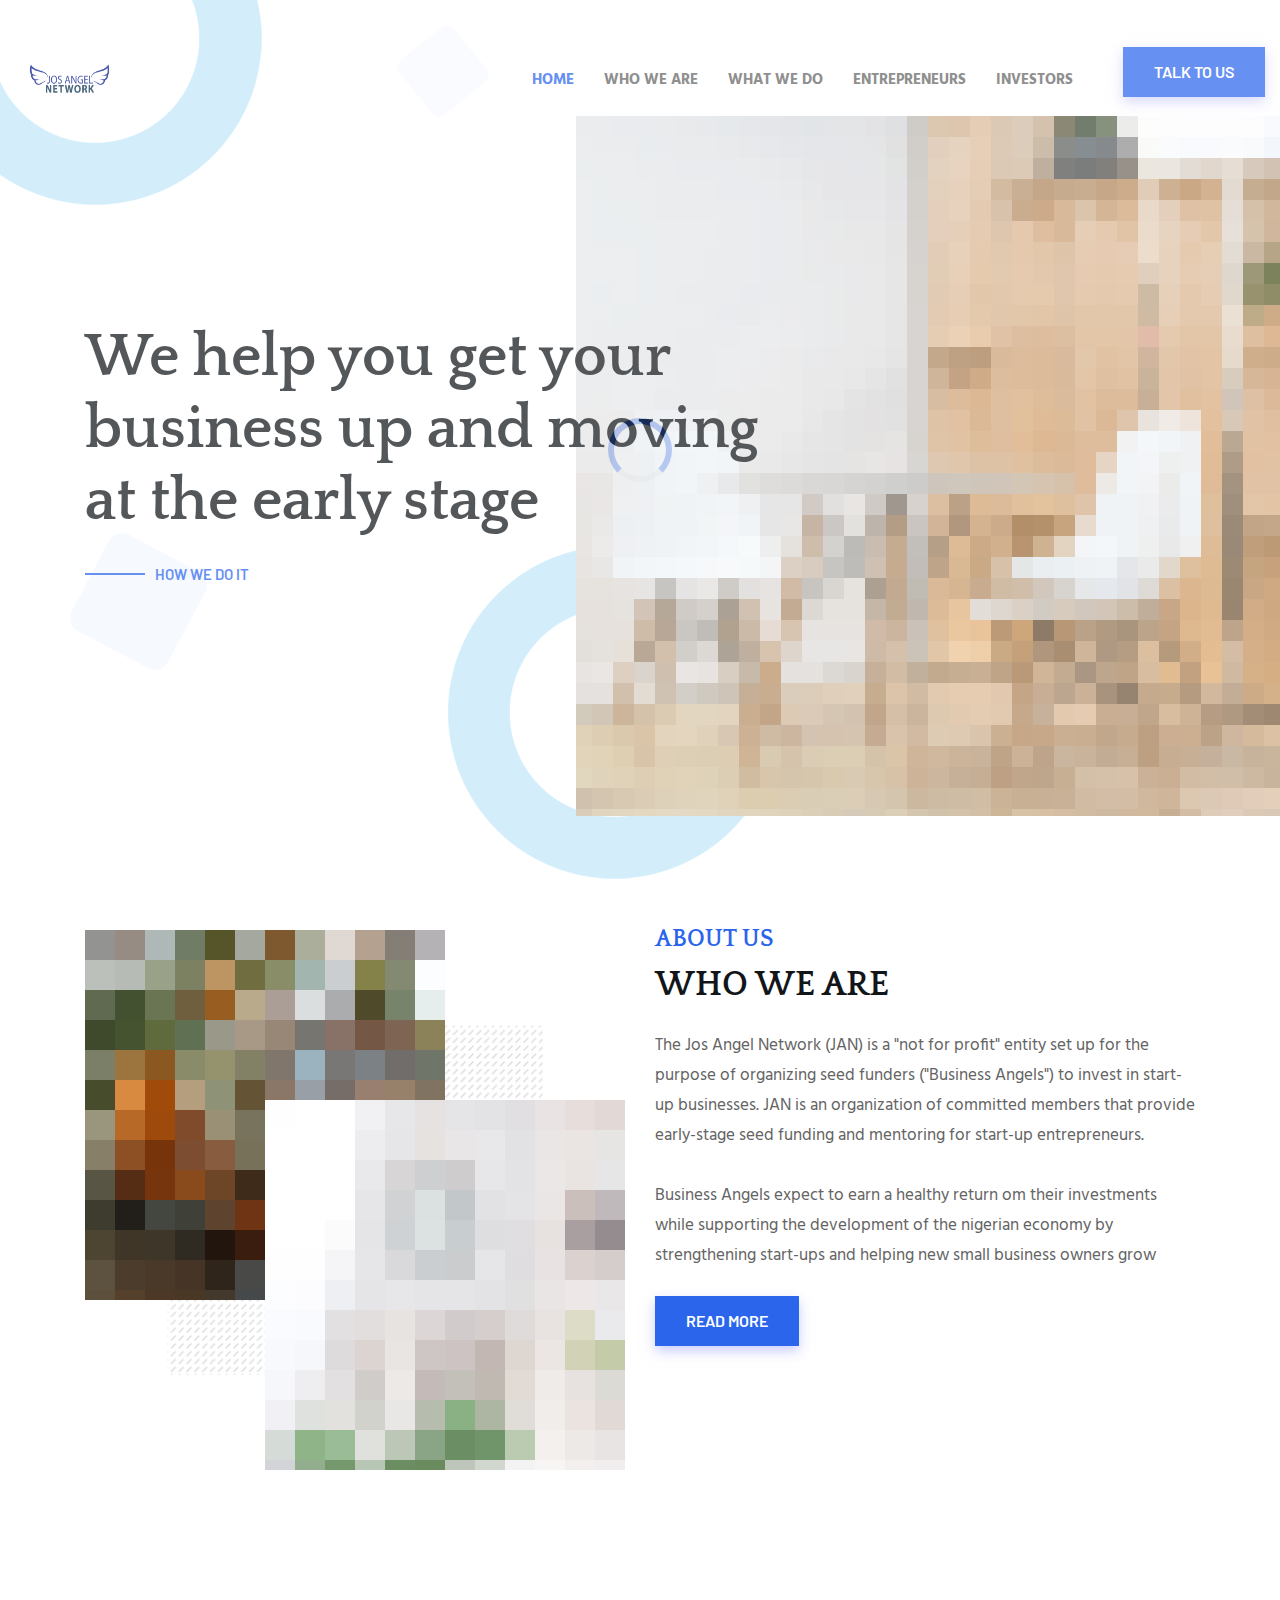
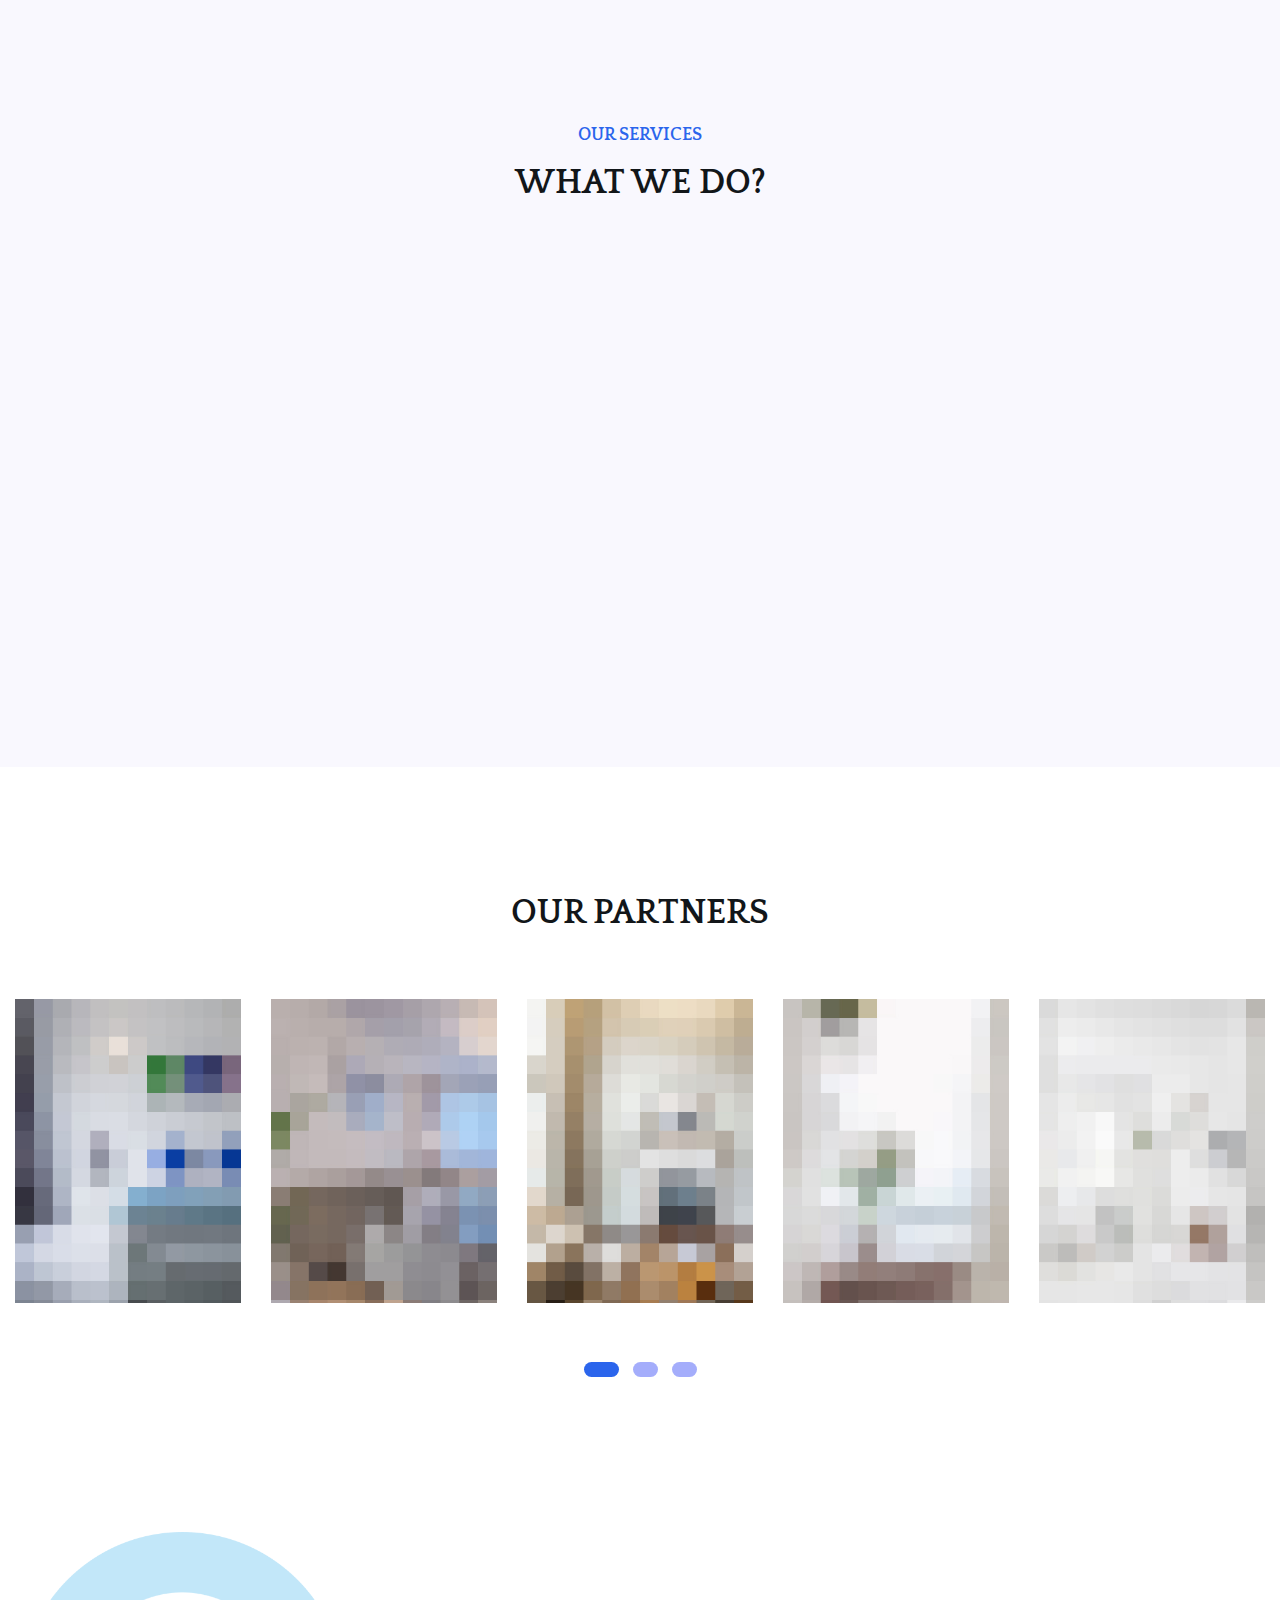
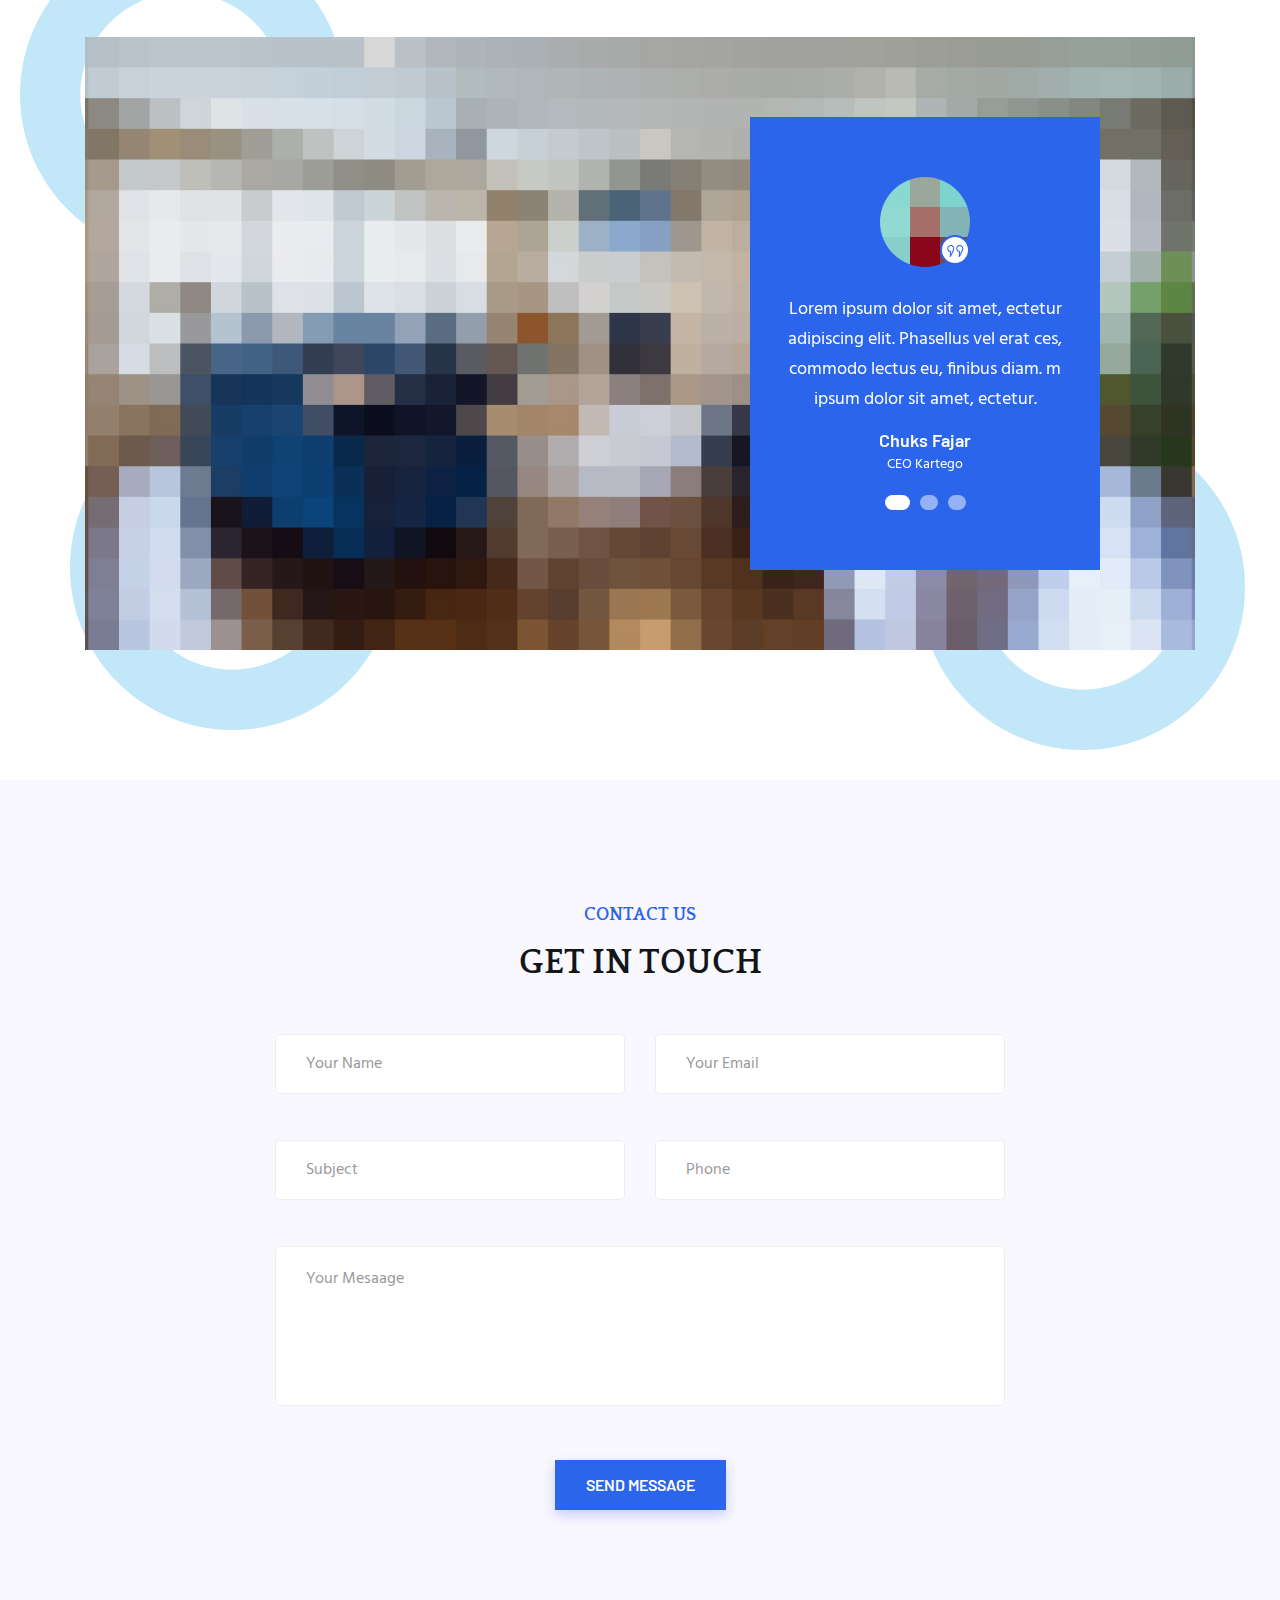
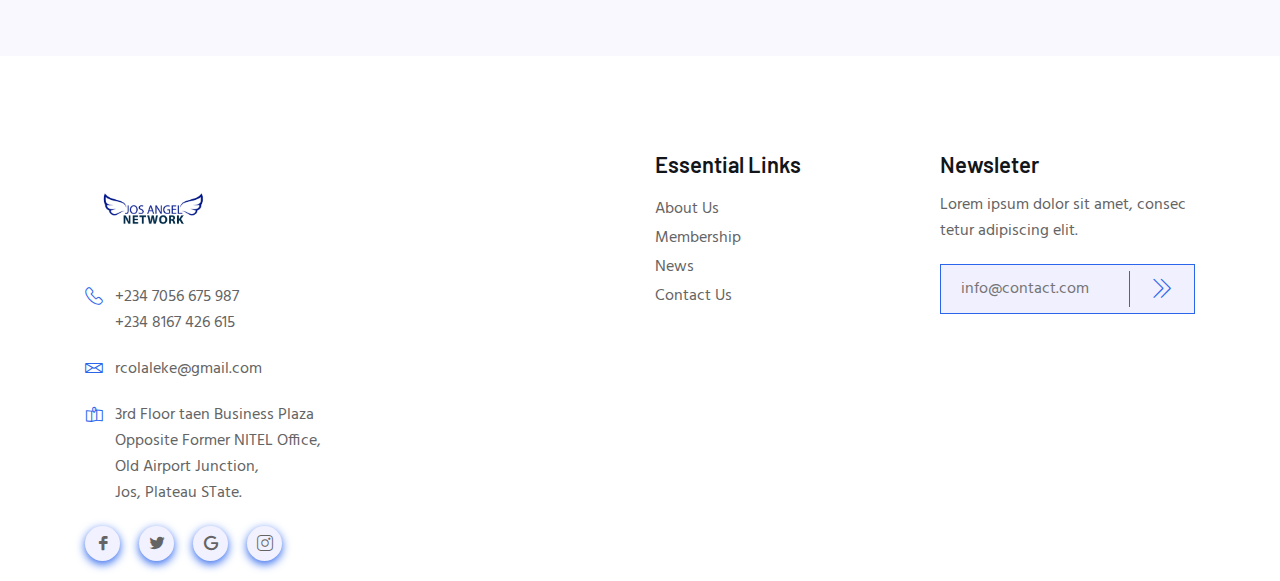
==== commit bd26a255: "Major Changes" ====
--- a/index.html
+++ b/index.html
@@ -3,49 +3,24 @@
 
 <head>
 
-    <!--====== Required meta tags ======-->
     <meta charset="utf-8">
     <meta http-equiv="x-ua-compatible" content="ie=edge">
     <meta name="description" content="">
     <meta name="viewport" content="width=device-width, initial-scale=1, shrink-to-fit=no">
-
-    <!--====== Title ======-->
     <title>Jos Angel Network</title>
 
-    <!--====== Favicon Icon ======-->
-    <!-- <link rel="shortcut icon" href="assets/images/favicon.png" type="image/png"> -->
-
-    <!--====== Bootstrap css ======-->
     <link rel="stylesheet" href="assets/css/bootstrap.min.css">
-
-    <!--====== Fontawesome css ======-->
     <link rel="stylesheet" href="assets/css/font-awesome.min.css">
-
-    <!--====== Line Icons css ======-->
     <link rel="stylesheet" href="assets/css/LineIcons.css">
-
-    <!--====== Animate css ======-->
     <link rel="stylesheet" href="assets/css/animate.css">
-
-    <!--====== Aos css ======-->
     <link rel="stylesheet" href="assets/css/aos.css">
-
-    <!--====== Slick css ======-->
     <link rel="stylesheet" href="assets/css/slick.css">
-
-    <!--====== Default css ======-->
     <link rel="stylesheet" href="assets/css/default.css">
-
-    <!--====== Style css ======-->
     <link rel="stylesheet" href="assets/css/style.css">
-
-
 </head>
 
 <body>
-
     <!--====== PRELOADER PART START ======-->
-
     <div class="preloader">
         <div class="loader_34">
             <div class="ytp-spinner">
@@ -62,10 +37,7 @@
             </div>
         </div>
     </div>
-
     <!--====== PRELOADER ENDS START ======-->
-
-    <!--====== HEADER PART START ======-->
 
     <header id="home" class="header-area pt-100">
 
@@ -86,14 +58,16 @@
         </div> <!-- header shape three -->
 
         <div class="navigation-bar">
-            <div class="container">
+            <div class="container-fluid">
                 <div class="row">
-                    <div class="col-lg-12">
+                    <div class="col-lg-12" style="height: 70px">
                         <nav class="navbar navbar-expand-lg">
                             <a class="navbar-brand" href="#">
-                                <img src="assets/images/logo.png" alt="Logo">
+                                <img src="assets/images/logo-trans.png" alt="Logo" class="logo">
                             </a>
-                            <button class="navbar-toggler" type="button" data-toggle="collapse" data-target="#navbarSupportedContent" aria-controls="navbarSupportedContent" aria-expanded="false" aria-label="Toggle navigation">
+                            <button class="navbar-toggler" type="button" data-toggle="collapse"
+                                data-target="#navbarSupportedContent" aria-controls="navbarSupportedContent"
+                                aria-expanded="false" aria-label="Toggle navigation">
                                 <span class="toggler-icon"></span>
                                 <span class="toggler-icon"></span>
                                 <span class="toggler-icon"></span>
@@ -111,14 +85,17 @@
                                         <a class="page-scroll" href="#service">What We Do</a>
                                     </li>
                                     <li class="nav-item">
-                                        <a class="page-scroll" href="#team">Membership</a>
+                                        <a class="page-scroll" href="entrepreneur.html">Entrepreneurs</a>
                                     </li>
-                                </ul> <!-- navbar nav -->
+                                    <li class="nav-item">
+                                        <a class="page-scroll" href="investor.html">Investors</a>
+                                    </li>
+                                </ul>
                             </div>
-                            <div class="navbar-btn ml-20 d-none d-sm-block">
+                            <div class="navbar-btn ml-20 d-none d-sm-block mb-3">
                                 <a class="main-btn page-scroll" href="#contact">Talk to us</a>
                             </div>
-                        </nav> <!-- navbar -->
+                        </nav>
                     </div>
                 </div> <!-- row -->
             </div> <!-- container -->
@@ -129,22 +106,21 @@
                 <div class="row">
                     <div class="col-xl-8 col-lg-9 col-sm-10">
                         <div class="banner-content">
-                            <!-- <h4 class="sub-title wow fadeInUp" data-wow-duration="1.5s" data-wow-delay="1s">Your trusted</h4> -->
-                            <h1 class="banner-title mt-10 wow fadeInUp" data-wow-duration="1s" data-wow-delay="2.0s">We help you get your business up and moving at the early stage</h1>
-                            <a class="banner-contact mt-25 wow fadeInUp page-scroll" data-wow-duration="1.5s" data-wow-delay="2.5s" href="#service">How We Do It</a>
+                            <h1 class="banner-title mt-10 wow fadeInUp" data-wow-duration="1s" data-wow-delay="1s">We
+                                help you get your business up and moving at the early stage</h1>
+                            <a class="banner-contact mt-25 wow fadeInUp page-scroll" data-wow-duration="1.2s"
+                                data-wow-delay="1.5s" href="#service">How We Do It</a>
                         </div> <!-- banner content -->
-                    </div>   
+                    </div>
                 </div> <!-- row -->
             </div> <!-- container -->
-            <div class="banner-image bg_cover" style="background-image: url(assets/images/banner/banner-image.png)"></div>
+            <div class="banner-image bg_cover" style="background-image: url(assets/images/banner/banner-image.png)">
+            </div>
         </div> <!-- header banner -->
-
     </header>
-
     <!--====== HEADER PART ENDS ======-->
 
     <!--====== ABOUT PART START ======-->
-
     <section id="about" class="about-area pt-80 pb-130">
         <div class="container">
             <div class="row wow fadeInUp page-scroll">
@@ -152,10 +128,7 @@
                     <div class="about-image mt-50 clearfix">
                         <div class="single-image float-left">
                             <img src="assets/images/about/about-1.png" alt="About">
-                        </div> <!-- single image -->
-                        <!-- <div data-aos="fade-right" class="about-btn">
-                            <a class="main-btn" href="#"><span>27</span> Years Experience</a>
-                        </div> -->
+                        </div> 
                         <div class="single-image image-tow float-right">
                             <img src="assets/images/about/about-2.png" alt="About">
                         </div> <!-- single image -->
@@ -165,19 +138,22 @@
                     <div class="about-content mt-45">
                         <h4 class="about-welcome">About Us </h4>
                         <h3 class="about-title mt-10">Who We Are</h3>
-                        <p class="mt-25">The Jos Angel Network (JAN) is a "not for profit" entity set up for the purpose of organizing seed funders ("Business Angels") to invest in start-up businesses. JAN is an organization of committed members that provide early-stage seed funding and mentoring for start-up entrepreneurs.
-                            <br> <br>Business Angels expect to earn a healthy return om their investments while supporting the development of the nigerian economy by strengthening start-ups and helping new small business owners grow</p>
-                        <a class="main-btn mt-25" href="#">Read more</a>
+                        <p class="mt-25">The Jos Angel Network (JAN) is a "not for profit" entity set up for the purpose
+                            of organizing seed funders ("Business Angels") to invest in start-up businesses. JAN is an
+                            organization of committed members that provide early-stage seed funding and mentoring for
+                            start-up entrepreneurs.
+                            <br> <br>Business Angels expect to earn a healthy return om their investments while
+                            supporting the development of the nigerian economy by strengthening start-ups and helping
+                            new small business owners grow</p>
+                        <a class="main-btn mt-25" href="about.html">Read more</a>
                     </div> <!-- about content -->
                 </div>
             </div> <!-- row -->
         </div> <!-- container -->
     </section>
-
     <!--====== ABOUT PART ENDS ======-->
 
     <!--====== SERVICES PART START ======-->
-
     <section id="service" class="services-area pt-125 pb-130 blue-bg">
         <div class="container">
             <div class="row justify-content-center">
@@ -190,38 +166,44 @@
             </div> <!-- row -->
             <div class="row justify-content-center">
                 <div class="col-lg-4 col-md-6 col-sm-8">
-                    <div class="single-services text-center mt-30 wow fadeInUp" data-wow-duration="1.5s" data-wow-delay="0.4s">
+                    <div class="single-services text-center mt-30 wow fadeInUp" data-wow-duration="1.5s"
+                        data-wow-delay="0.4s">
                         <div class="services-icon">
                             <i class="lni-coin"></i>
                         </div>
                         <div class="services-content mt-15">
                             <h4 class="services-title">Seeking Funding?</h4>
-                            <p class="mt-20">Submit your pitch to meet potential angel investors who will provide funding and advice for your business</p>
-                            <a class="main-btn mt-25" href="#">Register Here</a>
+                            <p class="mt-20">Submit your pitch to meet potential angel investors who will provide
+                                funding and advice for your business</p>
+                            <a class="main-btn mt-25" href="signup.html">Register Here</a>
                         </div>
                     </div> <!-- single services -->
                 </div>
                 <div class="col-lg-4 col-md-6 col-sm-8">
-                    <div class="single-services text-center mt-30 wow fadeInUp" data-wow-duration="1.5s" data-wow-delay="0.8s">
+                    <div class="single-services text-center mt-30 wow fadeInUp" data-wow-duration="1.5s"
+                        data-wow-delay="0.8s">
                         <div class="services-icon">
                             <i class="lni-customer"></i>
                         </div>
                         <div class="services-content mt-15">
                             <h4 class="services-title">Seeking Investors?</h4>
-                            <p class="mt-20">Gain Access to top entrepreneurs running high-quality growth companies to aid funding.</p>
-                            <a class="main-btn mt-25" href="#">Submit Business Plan</a>
+                            <p class="mt-20">Gain Access to top entrepreneurs running high-quality growth companies to
+                                aid funding.</p>
+                            <a class="main-btn mt-25" href="login.html">Submit Business Plan</a>
                         </div>
                     </div> <!-- single services -->
                 </div>
                 <div class="col-lg-4 col-md-6 col-sm-8">
-                    <div class="single-services text-center mt-30 wow fadeInUp" data-wow-duration="1.5s" data-wow-delay="1.2s">
+                    <div class="single-services text-center mt-30 wow fadeInUp" data-wow-duration="1.5s"
+                        data-wow-delay="1.2s">
                         <div class="services-icon">
                             <i class="lni-database"></i>
                         </div>
                         <div class="services-content mt-15">
                             <h4 class="services-title">Resource Center</h4>
-                            <p class="mt-20">Our knowledge center features excellent resources on angel investing and entrepreneurship</p>
-                            <a class="main-btn mt-25" href="#">Explore</a>
+                            <p class="mt-20">Our knowledge center features excellent resources on angel investing and
+                                entrepreneurship</p>
+                            <a class="main-btn mt-25" href="404.html">Explore</a>
                         </div>
                     </div> <!-- single services -->
                 </div>
@@ -280,7 +262,7 @@
                             <img src="assets/images/project/p-4.jpg" alt="Project">
                         </div>
                         <div class="project-content">
-                            <a class="project-title" href="#">Home Interior Design</a>
+                            <a class="project-title" href="#">StartFactory</a>
                         </div>
                     </div>
                 </div>
@@ -290,7 +272,7 @@
                             <img src="assets/images/project/p-5.jpg" alt="Project">
                         </div>
                         <div class="project-content">
-                            <a class="project-title" href="#">Home Interior Design</a>
+                            <a class="project-title" href="#">Next Economy</a>
                         </div>
                     </div>
                 </div>
@@ -300,7 +282,7 @@
                             <img src="assets/images/project/p-2.jpg" alt="Project">
                         </div>
                         <div class="project-content">
-                            <a class="project-title" href="#">Home Interior Design</a>
+                            <a class="project-title" href="#">nHUB Nigeria</a>
                         </div>
                     </div>
                 </div>
@@ -331,7 +313,8 @@
             <img src="assets/images/testimonial/shape.png" alt="testimonial">
         </div>
         <div class="container">
-            <div class="testimonial-bg bg_cover pt-80 pb-80" style="background-image: url(assets/images/testimonial/testimonial-bg.jpg)">
+            <div class="testimonial-bg bg_cover pt-80 pb-80"
+                style="background-image: url(assets/images/testimonial/testimonial-bg.jpg)">
                 <div class="row">
                     <div class="col-xl-4 offset-xl-7 col-lg-5 offset-lg-6 col-md-8 offset-md-2 col-sm-10 offset-sm-1">
                         <div class="testimonial-active">
@@ -343,7 +326,8 @@
                                     </div>
                                 </div>
                                 <div class="testimonial-content mt-20">
-                                    <p>Lorem ipsum dolor sit amet, ectetur adipiscing elit. Phasellus vel erat ces, commodo lectus eu, finibus diam. m ipsum dolor sit amet, ectetur.</p>
+                                    <p>Lorem ipsum dolor sit amet, ectetur adipiscing elit. Phasellus vel erat ces,
+                                        commodo lectus eu, finibus diam. m ipsum dolor sit amet, ectetur.</p>
                                     <h5 class="testimonial-name mt-15">Chuks Fajar</h5>
                                     <span class="sub-title">CEO Kartego</span>
                                 </div>
@@ -356,7 +340,8 @@
                                     </div>
                                 </div>
                                 <div class="testimonial-content mt-20">
-                                    <p>Lorem ipsum dolor sit amet, ectetur adipiscing elit. Phasellus vel erat ces, commodo lectus eu, finibus diam. m ipsum dolor sit amet, ectetur.</p>
+                                    <p>Lorem ipsum dolor sit amet, ectetur adipiscing elit. Phasellus vel erat ces,
+                                        commodo lectus eu, finibus diam. m ipsum dolor sit amet, ectetur.</p>
                                     <h5 class="testimonial-name mt-15">Bamshak Alina</h5>
                                     <span class="sub-title">CEO, Farmers Market</span>
                                 </div>
@@ -369,7 +354,8 @@
                                     </div>
                                 </div>
                                 <div class="testimonial-content mt-20">
-                                    <p>Lorem ipsum dolor sit amet, ectetur adipiscing elit. Phasellus vel erat ces, commodo lectus eu, finibus diam. m ipsum dolor sit amet, ectetur.</p>
+                                    <p>Lorem ipsum dolor sit amet, ectetur adipiscing elit. Phasellus vel erat ces,
+                                        commodo lectus eu, finibus diam. m ipsum dolor sit amet, ectetur.</p>
                                     <h5 class="testimonial-name mt-15">Celina</h5>
                                     <span class="sub-title">CEO, Alo</span>
                                 </div>
@@ -402,31 +388,36 @@
                             <div class="row">
                                 <div class="col-md-6">
                                     <div class="single-form form-group">
-                                        <input type="text" name="name" placeholder="Your Name" data-error="Name is required." required="required">
+                                        <input type="text" name="name" placeholder="Your Name"
+                                            data-error="Name is required." required="required">
                                         <div class="help-block with-errors"></div>
                                     </div> <!-- single form -->
                                 </div>
                                 <div class="col-md-6">
                                     <div class="single-form form-group">
-                                        <input type="email" name="email" placeholder="Your Email" data-error="Valid email is required." required="required">
+                                        <input type="email" name="email" placeholder="Your Email"
+                                            data-error="Valid email is required." required="required">
                                         <div class="help-block with-errors"></div>
                                     </div> <!-- single form -->
                                 </div>
                                 <div class="col-md-6">
                                     <div class="single-form form-group">
-                                        <input type="text" name="subject" placeholder="Subject" data-error="Subject is required." required="required">
+                                        <input type="text" name="subject" placeholder="Subject"
+                                            data-error="Subject is required." required="required">
                                         <div class="help-block with-errors"></div>
                                     </div> <!-- single form -->
                                 </div>
                                 <div class="col-md-6">
                                     <div class="single-form form-group">
-                                        <input type="text" name="phone" placeholder="Phone" data-error="Phone is required." required="required">
+                                        <input type="text" name="phone" placeholder="Phone"
+                                            data-error="Phone is required." required="required">
                                         <div class="help-block with-errors"></div>
                                     </div> <!-- single form -->
                                 </div>
                                 <div class="col-md-12">
                                     <div class="single-form form-group">
-                                        <textarea placeholder="Your Mesaage" name="message" data-error="Please,leave us a message." required="required"></textarea>
+                                        <textarea placeholder="Your Mesaage" name="message"
+                                            data-error="Please,leave us a message." required="required"></textarea>
                                         <div class="help-block with-errors"></div>
                                     </div> <!-- single form -->
                                 </div>
@@ -445,19 +436,7 @@
     </section>
     <!--====== CONTACT PART ENDS ======-->
 
-    <!--====== MAP PART START ======-->
-    <section id="map" class="map-area">
-        <div class="mapouter">
-            <div class="gmap_canvas">
-                <iframe id="gmap_canvas" src="https://maps.google.com/maps?q=university%20of%20san%20francisco&t=&z=13&ie=UTF8&iwloc=&output=embed" frameborder="0" scrolling="no" marginheight="0" marginwidth="0"></iframe>
-            </div>
-        </div>
-        <div class="map-bg bg_cover d-none d-lg-block" style="background-image: url(assets/images/map/map-bg.jpg)"></div>
-    </section>
-    <!--====== MAP PART ENDS ======-->
-
     <!--====== FOOTER PART START ======-->
-
     <footer id="footer" class="footer-area">
         <div class="footer-widget pt-50 pb-20">
             <div class="container">
@@ -465,7 +444,7 @@
                     <div class="col-lg-3 col-md-4 col-sm-8">
                         <div class="footer-logo mt-50">
                             <a href="#">
-                                <img src="assets/images/logo.png" alt="Logo">
+                                <img src="./assets/images/logo-trans.png" alt="Logo">
                             </a>
                             <ul class="footer-info">
                                 <li>
@@ -499,7 +478,8 @@
                                             <i class="lni-map"></i>
                                         </div>
                                         <div class="info-content">
-                                            <p>3rd Floor taen Business Plaza <br /> Opposite Former NITEL Office, <br /> Old Airport Junction, <br /> Jos, Plateau STate.</p>
+                                            <p>3rd Floor taen Business Plaza <br /> Opposite Former NITEL Office, <br />
+                                                Old Airport Junction, <br /> Jos, Plateau STate.</p>
                                         </div>
                                     </div> <!-- single info -->
                                 </li>
@@ -531,10 +511,10 @@
                                 <h4 class="title">Essential Links</h4>
                             </div>
                             <ul class="mt-15">
-                                <li><a href="#">About Us</a></li>
-                                <li><a href="#">Membership</a></li>
+                                <li><a href="about.html">About Us</a></li>
+                                <li><a href="signup.html">Membership</a></li>
                                 <li><a href="#">News</a></li>
-                                <li><a href="#">Contact Us</a></li>
+                                <li><a href="contact.html">Contact Us</a></li>
                             </ul>
                         </div>
                     </div>
@@ -556,64 +536,17 @@
             </div> <!-- container -->
         </div> <!-- footer widget -->
     </footer>
-
     <!--====== FOOTER PART ENDS ======-->
 
-    <!--====== BACK TO TOP PART START ======-->
-
-    <a href="#" class="back-to-top"><i class="lni-chevron-up"></i></a>
-
-    <!--====== BACK TO TOP PART ENDS ======-->
-
-    <!--====== PART START ======-->
-
-    <!--
-    <section class="">
-        <div class="container">
-            <div class="row">
-                <div class="col-lg-"></div>
-            </div>
-        </div>
-    </section>
--->
-
-    <!--====== PART ENDS ======-->
-
-
-    <!-- row -->
-
-
-
-
-
-
-
-
-
-    <!--====== jquery js ======-->
     <script src="assets/js/vendor/modernizr-3.6.0.min.js"></script>
     <script src="assets/js/vendor/jquery-1.12.4.min.js"></script>
-
-    <!--====== Bootstrap js ======-->
     <script src="assets/js/bootstrap.min.js"></script>
-
-    <!--====== WOW js ======-->
     <script src="assets/js/wow.min.js"></script>
-
-    <!--====== Slick js ======-->
     <script src="assets/js/slick.min.js"></script>
-
-    <!--====== Scrolling Nav js ======-->
     <script src="assets/js/scrolling-nav.js"></script>
     <script src="assets/js/jquery.easing.min.js"></script>
-
-    <!--====== Aos js ======-->
     <script src="assets/js/aos.js"></script>
-
-
-    <!--====== Main js ======-->
     <script src="assets/js/main.js"></script>
-
 </body>
 
 </html>
--- a/assets/css/style.css
+++ b/assets/css/style.css
@@ -12,37 +12,44 @@
     1. COMMON css 
 ===========================*/
 @import url("https://fonts.googleapis.com/css?family=Barlow:300,400,500,600,700|Hind:400,500,600,700|Quattrocento:400,700");
+
 body {
   font-family: 'Hind', sans-serif;
   font-weight: normal;
   font-style: normal;
-  color: #646464; }
+  color: #646464;
+}
 
 * {
   margin: 0;
   padding: 0;
   -webkit-box-sizing: border-box;
   -moz-box-sizing: border-box;
-  box-sizing: border-box; }
+  box-sizing: border-box;
+}
 
 img {
-  max-width: 100%; }
+  max-width: 100%;
+}
 
 a:focus,
 input:focus,
 textarea:focus,
 button:focus {
   text-decoration: none;
-  outline: none; }
+  outline: none;
+}
 
 a:focus,
 a:hover {
-  text-decoration: none; }
+  text-decoration: none;
+}
 
 i,
 span,
 a {
-  display: inline-block; }
+  display: inline-block;
+}
 
 h1,
 h2,
@@ -53,47 +60,61 @@
   font-family: 'Quattrocento', serif;
   font-weight: 700;
   color: #121619;
-  margin: 0px; }
+  margin: 0px;
+}
 
 h1 {
-  font-size: 60px; }
+  font-size: 60px;
+}
 
 h2 {
-  font-size: 36px; }
+  font-size: 36px;
+}
 
 h3 {
-  font-size: 28px; }
+  font-size: 28px;
+}
 
 h4 {
-  font-size: 22px; }
+  font-size: 22px;
+}
 
 h5 {
-  font-size: 18px; }
+  font-size: 18px;
+}
 
 h6 {
-  font-size: 16px; }
-
-ul, ol {
+  font-size: 16px;
+}
+
+ul,
+ol {
   margin: 0px;
   padding: 0px;
-  list-style-type: none; }
+  list-style-type: none;
+}
 
 p {
   font-size: 17px;
   font-weight: 400;
   line-height: 30px;
   color: #646464;
-  margin: 0px; }
-  @media (max-width: 767px) {
-    p {
-      font-size: 16px; } }
+  margin: 0px;
+}
+
+@media (max-width: 767px) {
+  p {
+    font-size: 16px;
+  }
+}
 
 .bg_cover {
   background-position: center center;
   background-size: cover;
   background-repeat: no-repeat;
   width: 100%;
-  height: 100%; }
+  height: 100%;
+}
 
 /*===== All Button Style =====*/
 .main-btn {
@@ -123,44 +144,62 @@
   -moz-box-shadow: 0px 5px 12px 0px rgba(173, 178, 248, 0.65);
   box-shadow: 0px 5px 12px 0px rgba(173, 178, 248, 0.65);
   font-family: 'Barlow', sans-serif;
-  text-transform: uppercase; } 
-  .main-btn i {
-    margin-right: 5px; }
-  .main-btn:hover {
-    background-color: #fff;
-    color: #2B65EC;
-    border-color: #2B65EC; }
-  .main-btn.main-btn-2 {
-    background-color: #fff;
-    color: #2B65EC;
-    border-color: #2B65EC; }
-    .main-btn.main-btn-2:hover {
-      background-color: #2B65EC;
-      border-color: #2B65EC;
-      color: #fff; }
+  text-transform: uppercase;
+}
+
+.main-btn i {
+  margin-right: 5px;
+}
+
+.main-btn:hover {
+  background-color: #fff;
+  color: #2B65EC;
+  border-color: #2B65EC;
+}
+
+.main-btn.main-btn-2 {
+  background-color: #fff;
+  color: #2B65EC;
+  border-color: #2B65EC;
+}
+
+.main-btn.main-btn-2:hover {
+  background-color: #2B65EC;
+  border-color: #2B65EC;
+  color: #fff;
+}
 
 /*===== All Section Title Style =====*/
 .section-title .sub-title {
   font-size: 18px;
   color: #2B65EC;
-  text-transform: uppercase; }
-  @media (max-width: 767px) {
-    .section-title .sub-title {
-      font-size: 16px; } }
+  text-transform: uppercase;
+}
+
+@media (max-width: 767px) {
+  .section-title .sub-title {
+    font-size: 16px;
+  }
+}
 
 .section-title .title {
   font-size: 35px;
-  text-transform: uppercase; }
-  @media (max-width: 767px) {
-    .section-title .title {
-      font-size: 24px; } }
+  text-transform: uppercase;
+}
+
+@media (max-width: 767px) {
+  .section-title .title {
+    font-size: 24px;
+  }
+}
 
 /*===== All Animation Title Style =====*/
 .animation-one {
   -webkit-animation: rotate 15s linear infinite;
   -moz-animation: rotate 15s linear infinite;
   -o-animation: rotate 15s linear infinite;
-  animation: rotate 15s linear infinite; }
+  animation: rotate 15s linear infinite;
+}
 
 @keyframes rotate {
   0% {
@@ -168,13 +207,17 @@
     -moz-transform: rotate(0deg);
     -ms-transform: rotate(0deg);
     -o-transform: rotate(0deg);
-    transform: rotate(0deg); }
+    transform: rotate(0deg);
+  }
+
   100% {
     -webkit-transform: rotate(360deg);
     -moz-transform: rotate(360deg);
     -ms-transform: rotate(360deg);
     -o-transform: rotate(360deg);
-    transform: rotate(360deg); } }
+    transform: rotate(360deg);
+  }
+}
 
 /*===== All Preloader Style =====*/
 .preloader {
@@ -187,80 +230,99 @@
   width: 100%;
   /* Change Background Color */
   background: #fff;
-  z-index: 99999; }
-  .preloader .loader_34 {
-    display: table-cell;
-    vertical-align: middle;
-    text-align: center; }
-    .preloader .loader_34 .ytp-spinner {
-      position: absolute;
-      left: 50%;
-      top: 50%;
-      width: 64px;
-      margin-left: -32px;
-      z-index: 18;
-      pointer-events: none; }
-      .preloader .loader_34 .ytp-spinner .ytp-spinner-container {
-        pointer-events: none;
-        position: absolute;
-        width: 100%;
-        padding-bottom: 100%;
-        top: 50%;
-        left: 50%;
-        margin-top: -50%;
-        margin-left: -50%;
-        -webkit-animation: ytp-spinner-linspin 1568.23529647ms linear infinite;
-        -moz-animation: ytp-spinner-linspin 1568.23529647ms linear infinite;
-        -o-animation: ytp-spinner-linspin 1568.23529647ms linear infinite;
-        animation: ytp-spinner-linspin 1568.23529647ms linear infinite; }
-        .preloader .loader_34 .ytp-spinner .ytp-spinner-container .ytp-spinner-rotator {
-          position: absolute;
-          width: 100%;
-          height: 100%;
-          -webkit-animation: ytp-spinner-easespin 5332ms cubic-bezier(0.4, 0, 0.2, 1) infinite both;
-          -moz-animation: ytp-spinner-easespin 5332ms cubic-bezier(0.4, 0, 0.2, 1) infinite both;
-          -o-animation: ytp-spinner-easespin 5332ms cubic-bezier(0.4, 0, 0.2, 1) infinite both;
-          animation: ytp-spinner-easespin 5332ms cubic-bezier(0.4, 0, 0.2, 1) infinite both; }
-          .preloader .loader_34 .ytp-spinner .ytp-spinner-container .ytp-spinner-rotator .ytp-spinner-left {
-            position: absolute;
-            top: 0;
-            left: 0;
-            bottom: 0;
-            overflow: hidden;
-            right: 50%; }
-          .preloader .loader_34 .ytp-spinner .ytp-spinner-container .ytp-spinner-rotator .ytp-spinner-right {
-            position: absolute;
-            top: 0;
-            right: 0;
-            bottom: 0;
-            overflow: hidden;
-            left: 50%; }
-    .preloader .loader_34 .ytp-spinner-circle {
-      box-sizing: border-box;
-      position: absolute;
-      width: 200%;
-      height: 100%;
-      border-style: solid;
-      /* Spinner Color */
-      border-color: #2B65EC #2B65EC #ededed;
-      border-radius: 50%;
-      border-width: 6px; }
-    .preloader .loader_34 .ytp-spinner-left .ytp-spinner-circle {
-      left: 0;
-      right: -100%;
-      border-right-color: #ededed;
-      -webkit-animation: ytp-spinner-left-spin 1333ms cubic-bezier(0.4, 0, 0.2, 1) infinite both;
-      -moz-animation: ytp-spinner-left-spin 1333ms cubic-bezier(0.4, 0, 0.2, 1) infinite both;
-      -o-animation: ytp-spinner-left-spin 1333ms cubic-bezier(0.4, 0, 0.2, 1) infinite both;
-      animation: ytp-spinner-left-spin 1333ms cubic-bezier(0.4, 0, 0.2, 1) infinite both; }
-    .preloader .loader_34 .ytp-spinner-right .ytp-spinner-circle {
-      left: -100%;
-      right: 0;
-      border-left-color: #ededed;
-      -webkit-animation: ytp-right-spin 1333ms cubic-bezier(0.4, 0, 0.2, 1) infinite both;
-      -moz-animation: ytp-right-spin 1333ms cubic-bezier(0.4, 0, 0.2, 1) infinite both;
-      -o-animation: ytp-right-spin 1333ms cubic-bezier(0.4, 0, 0.2, 1) infinite both;
-      animation: ytp-right-spin 1333ms cubic-bezier(0.4, 0, 0.2, 1) infinite both; }
+  z-index: 99999;
+}
+
+.preloader .loader_34 {
+  display: table-cell;
+  vertical-align: middle;
+  text-align: center;
+}
+
+.preloader .loader_34 .ytp-spinner {
+  position: absolute;
+  left: 50%;
+  top: 50%;
+  width: 64px;
+  margin-left: -32px;
+  z-index: 18;
+  pointer-events: none;
+}
+
+.preloader .loader_34 .ytp-spinner .ytp-spinner-container {
+  pointer-events: none;
+  position: absolute;
+  width: 100%;
+  padding-bottom: 100%;
+  top: 50%;
+  left: 50%;
+  margin-top: -50%;
+  margin-left: -50%;
+  -webkit-animation: ytp-spinner-linspin 1568.23529647ms linear infinite;
+  -moz-animation: ytp-spinner-linspin 1568.23529647ms linear infinite;
+  -o-animation: ytp-spinner-linspin 1568.23529647ms linear infinite;
+  animation: ytp-spinner-linspin 1568.23529647ms linear infinite;
+}
+
+.preloader .loader_34 .ytp-spinner .ytp-spinner-container .ytp-spinner-rotator {
+  position: absolute;
+  width: 100%;
+  height: 100%;
+  -webkit-animation: ytp-spinner-easespin 5332ms cubic-bezier(0.4, 0, 0.2, 1) infinite both;
+  -moz-animation: ytp-spinner-easespin 5332ms cubic-bezier(0.4, 0, 0.2, 1) infinite both;
+  -o-animation: ytp-spinner-easespin 5332ms cubic-bezier(0.4, 0, 0.2, 1) infinite both;
+  animation: ytp-spinner-easespin 5332ms cubic-bezier(0.4, 0, 0.2, 1) infinite both;
+}
+
+.preloader .loader_34 .ytp-spinner .ytp-spinner-container .ytp-spinner-rotator .ytp-spinner-left {
+  position: absolute;
+  top: 0;
+  left: 0;
+  bottom: 0;
+  overflow: hidden;
+  right: 50%;
+}
+
+.preloader .loader_34 .ytp-spinner .ytp-spinner-container .ytp-spinner-rotator .ytp-spinner-right {
+  position: absolute;
+  top: 0;
+  right: 0;
+  bottom: 0;
+  overflow: hidden;
+  left: 50%;
+}
+
+.preloader .loader_34 .ytp-spinner-circle {
+  box-sizing: border-box;
+  position: absolute;
+  width: 200%;
+  height: 100%;
+  border-style: solid;
+  /* Spinner Color */
+  border-color: #2B65EC #2B65EC #ededed;
+  border-radius: 50%;
+  border-width: 6px;
+}
+
+.preloader .loader_34 .ytp-spinner-left .ytp-spinner-circle {
+  left: 0;
+  right: -100%;
+  border-right-color: #ededed;
+  -webkit-animation: ytp-spinner-left-spin 1333ms cubic-bezier(0.4, 0, 0.2, 1) infinite both;
+  -moz-animation: ytp-spinner-left-spin 1333ms cubic-bezier(0.4, 0, 0.2, 1) infinite both;
+  -o-animation: ytp-spinner-left-spin 1333ms cubic-bezier(0.4, 0, 0.2, 1) infinite both;
+  animation: ytp-spinner-left-spin 1333ms cubic-bezier(0.4, 0, 0.2, 1) infinite both;
+}
+
+.preloader .loader_34 .ytp-spinner-right .ytp-spinner-circle {
+  left: -100%;
+  right: 0;
+  border-left-color: #ededed;
+  -webkit-animation: ytp-right-spin 1333ms cubic-bezier(0.4, 0, 0.2, 1) infinite both;
+  -moz-animation: ytp-right-spin 1333ms cubic-bezier(0.4, 0, 0.2, 1) infinite both;
+  -o-animation: ytp-right-spin 1333ms cubic-bezier(0.4, 0, 0.2, 1) infinite both;
+  animation: ytp-right-spin 1333ms cubic-bezier(0.4, 0, 0.2, 1) infinite both;
+}
 
 /* Preloader Animations */
 @-webkit-keyframes ytp-spinner-linspin {
@@ -269,7 +331,9 @@
     -moz-transform: rotate(360deg);
     -ms-transform: rotate(360deg);
     -o-transform: rotate(360deg);
-    transform: rotate(360deg); } }
+    transform: rotate(360deg);
+  }
+}
 
 @keyframes ytp-spinner-linspin {
   to {
@@ -277,7 +341,9 @@
     -moz-transform: rotate(360deg);
     -ms-transform: rotate(360deg);
     -o-transform: rotate(360deg);
-    transform: rotate(360deg); } }
+    transform: rotate(360deg);
+  }
+}
 
 @-webkit-keyframes ytp-spinner-easespin {
   12.5% {
@@ -285,49 +351,65 @@
     -moz-transform: rotate(135deg);
     -ms-transform: rotate(135deg);
     -o-transform: rotate(135deg);
-    transform: rotate(135deg); }
+    transform: rotate(135deg);
+  }
+
   25% {
     -webkit-transform: rotate(270deg);
     -moz-transform: rotate(270deg);
     -ms-transform: rotate(270deg);
     -o-transform: rotate(270deg);
-    transform: rotate(270deg); }
+    transform: rotate(270deg);
+  }
+
   37.5% {
     -webkit-transform: rotate(405deg);
     -moz-transform: rotate(405deg);
     -ms-transform: rotate(405deg);
     -o-transform: rotate(405deg);
-    transform: rotate(405deg); }
+    transform: rotate(405deg);
+  }
+
   50% {
     -webkit-transform: rotate(540deg);
     -moz-transform: rotate(540deg);
     -ms-transform: rotate(540deg);
     -o-transform: rotate(540deg);
-    transform: rotate(540deg); }
+    transform: rotate(540deg);
+  }
+
   62.5% {
     -webkit-transform: rotate(675deg);
     -moz-transform: rotate(675deg);
     -ms-transform: rotate(675deg);
     -o-transform: rotate(675deg);
-    transform: rotate(675deg); }
+    transform: rotate(675deg);
+  }
+
   75% {
     -webkit-transform: rotate(810deg);
     -moz-transform: rotate(810deg);
     -ms-transform: rotate(810deg);
     -o-transform: rotate(810deg);
-    transform: rotate(810deg); }
+    transform: rotate(810deg);
+  }
+
   87.5% {
     -webkit-transform: rotate(945deg);
     -moz-transform: rotate(945deg);
     -ms-transform: rotate(945deg);
     -o-transform: rotate(945deg);
-    transform: rotate(945deg); }
+    transform: rotate(945deg);
+  }
+
   to {
     -webkit-transform: rotate(1080deg);
     -moz-transform: rotate(1080deg);
     -ms-transform: rotate(1080deg);
     -o-transform: rotate(1080deg);
-    transform: rotate(1080deg); } }
+    transform: rotate(1080deg);
+  }
+}
 
 @keyframes ytp-spinner-easespin {
   12.5% {
@@ -335,49 +417,65 @@
     -moz-transform: rotate(135deg);
     -ms-transform: rotate(135deg);
     -o-transform: rotate(135deg);
-    transform: rotate(135deg); }
+    transform: rotate(135deg);
+  }
+
   25% {
     -webkit-transform: rotate(270deg);
     -moz-transform: rotate(270deg);
     -ms-transform: rotate(270deg);
     -o-transform: rotate(270deg);
-    transform: rotate(270deg); }
+    transform: rotate(270deg);
+  }
+
   37.5% {
     -webkit-transform: rotate(405deg);
     -moz-transform: rotate(405deg);
     -ms-transform: rotate(405deg);
     -o-transform: rotate(405deg);
-    transform: rotate(405deg); }
+    transform: rotate(405deg);
+  }
+
   50% {
     -webkit-transform: rotate(540deg);
     -moz-transform: rotate(540deg);
     -ms-transform: rotate(540deg);
     -o-transform: rotate(540deg);
-    transform: rotate(540deg); }
+    transform: rotate(540deg);
+  }
+
   62.5% {
     -webkit-transform: rotate(675deg);
     -moz-transform: rotate(675deg);
     -ms-transform: rotate(675deg);
     -o-transform: rotate(675deg);
-    transform: rotate(675deg); }
+    transform: rotate(675deg);
+  }
+
   75% {
     -webkit-transform: rotate(810deg);
     -moz-transform: rotate(810deg);
     -ms-transform: rotate(810deg);
     -o-transform: rotate(810deg);
-    transform: rotate(810deg); }
+    transform: rotate(810deg);
+  }
+
   87.5% {
     -webkit-transform: rotate(945deg);
     -moz-transform: rotate(945deg);
     -ms-transform: rotate(945deg);
     -o-transform: rotate(945deg);
-    transform: rotate(945deg); }
+    transform: rotate(945deg);
+  }
+
   to {
     -webkit-transform: rotate(1080deg);
     -moz-transform: rotate(1080deg);
     -ms-transform: rotate(1080deg);
     -o-transform: rotate(1080deg);
-    transform: rotate(1080deg); } }
+    transform: rotate(1080deg);
+  }
+}
 
 @-webkit-keyframes ytp-spinner-left-spin {
   0% {
@@ -385,19 +483,25 @@
     -moz-transform: rotate(130deg);
     -ms-transform: rotate(130deg);
     -o-transform: rotate(130deg);
-    transform: rotate(130deg); }
+    transform: rotate(130deg);
+  }
+
   50% {
     -webkit-transform: rotate(-5deg);
     -moz-transform: rotate(-5deg);
     -ms-transform: rotate(-5deg);
     -o-transform: rotate(-5deg);
-    transform: rotate(-5deg); }
+    transform: rotate(-5deg);
+  }
+
   to {
     -webkit-transform: rotate(130deg);
     -moz-transform: rotate(130deg);
     -ms-transform: rotate(130deg);
     -o-transform: rotate(130deg);
-    transform: rotate(130deg); } }
+    transform: rotate(130deg);
+  }
+}
 
 @keyframes ytp-spinner-left-spin {
   0% {
@@ -405,19 +509,25 @@
     -moz-transform: rotate(130deg);
     -ms-transform: rotate(130deg);
     -o-transform: rotate(130deg);
-    transform: rotate(130deg); }
+    transform: rotate(130deg);
+  }
+
   50% {
     -webkit-transform: rotate(-5deg);
     -moz-transform: rotate(-5deg);
     -ms-transform: rotate(-5deg);
     -o-transform: rotate(-5deg);
-    transform: rotate(-5deg); }
+    transform: rotate(-5deg);
+  }
+
   to {
     -webkit-transform: rotate(130deg);
     -moz-transform: rotate(130deg);
     -ms-transform: rotate(130deg);
     -o-transform: rotate(130deg);
-    transform: rotate(130deg); } }
+    transform: rotate(130deg);
+  }
+}
 
 @-webkit-keyframes ytp-right-spin {
   0% {
@@ -425,19 +535,25 @@
     -moz-transform: rotate(-130deg);
     -ms-transform: rotate(-130deg);
     -o-transform: rotate(-130deg);
-    transform: rotate(-130deg); }
+    transform: rotate(-130deg);
+  }
+
   50% {
     -webkit-transform: rotate(5deg);
     -moz-transform: rotate(5deg);
     -ms-transform: rotate(5deg);
     -o-transform: rotate(5deg);
-    transform: rotate(5deg); }
+    transform: rotate(5deg);
+  }
+
   to {
     -webkit-transform: rotate(-130deg);
     -moz-transform: rotate(-130deg);
     -ms-transform: rotate(-130deg);
     -o-transform: rotate(-130deg);
-    transform: rotate(-130deg); } }
+    transform: rotate(-130deg);
+  }
+}
 
 @keyframes ytp-right-spin {
   0% {
@@ -445,68 +561,111 @@
     -moz-transform: rotate(-130deg);
     -ms-transform: rotate(-130deg);
     -o-transform: rotate(-130deg);
-    transform: rotate(-130deg); }
+    transform: rotate(-130deg);
+  }
+
   50% {
     -webkit-transform: rotate(5deg);
     -moz-transform: rotate(5deg);
     -ms-transform: rotate(5deg);
     -o-transform: rotate(5deg);
-    transform: rotate(5deg); }
+    transform: rotate(5deg);
+  }
+
   to {
     -webkit-transform: rotate(-130deg);
     -moz-transform: rotate(-130deg);
     -ms-transform: rotate(-130deg);
     -o-transform: rotate(-130deg);
-    transform: rotate(-130deg); } }
+    transform: rotate(-130deg);
+  }
+}
 
 /*===========================
     2.HEADER css 
 ===========================*/
+.logo {
+  width: 6em;
+  height: 5em;
+}
+
 .header-area {
-  position: relative; }
-  .header-area .shape {
-    position: absolute; }
+  position: relative;
+}
+
+.header-area .shape {
+  position: absolute;
+}
+
+.header-area .header-shape-one {
+  top: 0;
+  left: 0;
+}
+
+@media only screen and (min-width: 768px) and (max-width: 991px) {
   .header-area .header-shape-one {
-    top: 0;
-    left: 0; }
-    @media only screen and (min-width: 768px) and (max-width: 991px) {
-      .header-area .header-shape-one {
-        width: 230px; } }
-    @media (max-width: 767px) {
-      .header-area .header-shape-one {
-        width: 180px; } }
+    width: 230px;
+  }
+}
+
+@media (max-width: 767px) {
+  .header-area .header-shape-one {
+    width: 180px;
+  }
+}
+
+.header-area .header-shape-tow {
+  top: 25px;
+  left: 31%;
+}
+
+@media only screen and (min-width: 768px) and (max-width: 991px) {
   .header-area .header-shape-tow {
-    top: 25px;
-    left: 31%; }
-    @media only screen and (min-width: 768px) and (max-width: 991px) {
-      .header-area .header-shape-tow {
-        left: 40%; } }
-    @media (max-width: 767px) {
-      .header-area .header-shape-tow {
-        left: 60%;
-        width: 60px; } }
+    left: 40%;
+  }
+}
+
+@media (max-width: 767px) {
+  .header-area .header-shape-tow {
+    left: 60%;
+    width: 60px;
+  }
+}
+
+.header-area .header-shape-three {
+  left: 70px;
+  bottom: 130px;
+}
+
+@media (max-width: 767px) {
   .header-area .header-shape-three {
-    left: 70px;
-    bottom: 130px; }
-    @media (max-width: 767px) {
-      .header-area .header-shape-three {
-        width: 90px;
-        bottom: 200px; } }
+    width: 90px;
+    bottom: 200px;
+  }
+}
+
+.header-area .header-shape-fore {
+  left: 48%;
+  bottom: -90px;
+  -webkit-transform: translateX(-50%);
+  -moz-transform: translateX(-50%);
+  -ms-transform: translateX(-50%);
+  -o-transform: translateX(-50%);
+  transform: translateX(-50%);
+}
+
+@media only screen and (min-width: 768px) and (max-width: 991px) {
   .header-area .header-shape-fore {
-    left: 48%;
-    bottom: -90px;
-    -webkit-transform: translateX(-50%);
-    -moz-transform: translateX(-50%);
-    -ms-transform: translateX(-50%);
-    -o-transform: translateX(-50%);
-    transform: translateX(-50%); }
-    @media only screen and (min-width: 768px) and (max-width: 991px) {
-      .header-area .header-shape-fore {
-        width: 260px; } }
-    @media (max-width: 767px) {
-      .header-area .header-shape-fore {
-        bottom: -60px;
-        width: 210px; } }
+    width: 260px;
+  }
+}
+
+@media (max-width: 767px) {
+  .header-area .header-shape-fore {
+    bottom: -60px;
+    width: 210px;
+  }
+}
 
 .navigation-bar {
   position: absolute;
@@ -519,158 +678,230 @@
   -moz-transition: all 0.4s ease-out 0s;
   -ms-transition: all 0.4s ease-out 0s;
   -o-transition: all 0.4s ease-out 0s;
-  transition: all 0.4s ease-out 0s; }
-  .navigation-bar.sticky {
-    position: fixed;
-    background-color: #fff;
-    -webkit-box-shadow: 0px 5px 15px 0px rgba(205, 208, 255, 0.65);
-    -moz-box-shadow: 0px 5px 15px 0px rgba(205, 208, 255, 0.65);
-    box-shadow: 0px 5px 15px 0px rgba(205, 208, 255, 0.65);
-    z-index: 99;
-    padding: 15px 0; }
-    @media only screen and (min-width: 768px) and (max-width: 991px) {
-      .navigation-bar.sticky .navbar-btn {
-        top: 50%;
-        -webkit-transform: translateY(-50%);
-        -moz-transform: translateY(-50%);
-        -ms-transform: translateY(-50%);
-        -o-transform: translateY(-50%);
-        transform: translateY(-50%); } }
-    @media (max-width: 767px) {
-      .navigation-bar.sticky .navbar-btn {
-        top: 50%;
-        -webkit-transform: translateY(-50%);
-        -moz-transform: translateY(-50%);
-        -ms-transform: translateY(-50%);
-        -o-transform: translateY(-50%);
-        transform: translateY(-50%); } }
+  transition: all 0.4s ease-out 0s;
+}
+
+.navigation-bar.sticky {
+  position: fixed;
+  background-color: #fff;
+  -webkit-box-shadow: 0px 5px 15px 0px rgba(205, 208, 255, 0.65);
+  -moz-box-shadow: 0px 5px 15px 0px rgba(205, 208, 255, 0.65);
+  box-shadow: 0px 5px 15px 0px rgba(205, 208, 255, 0.65);
+  z-index: 99;
+  padding: 15px 0;
+}
+
+@media only screen and (min-width: 768px) and (max-width: 991px) {
+  .navigation-bar.sticky .navbar-btn {
+    top: 50%;
+    -webkit-transform: translateY(-50%);
+    -moz-transform: translateY(-50%);
+    -ms-transform: translateY(-50%);
+    -o-transform: translateY(-50%);
+    transform: translateY(-50%);
+  }
+}
+
+@media (max-width: 767px) {
+  .navigation-bar.sticky .navbar-btn {
+    top: 50%;
+    -webkit-transform: translateY(-50%);
+    -moz-transform: translateY(-50%);
+    -ms-transform: translateY(-50%);
+    -o-transform: translateY(-50%);
+    transform: translateY(-50%);
+  }
+}
 
 .navbar {
   padding: 0;
-  position: relative; }
-  .navbar .navbar-brand img {
-    max-width: 112px; }
-  .navbar .navbar-toggler .toggler-icon {
-    width: 30px;
-    height: 2px;
-    display: block;
-    background-color: #646464;
-    margin: 5px 0; }
-  @media only screen and (min-width: 768px) and (max-width: 991px) {
-    .navbar .navbar-collapse {
-      position: absolute;
-      top: 128%;
-      width: 100%;
-      left: 0;
-      background-color: #fff;
-      padding: 5px 15px;
-      z-index: 9;
-      -webkit-box-shadow: 0px 5px 25px 0px rgba(244, 128, 74, 0.3);
-      -moz-box-shadow: 0px 5px 25px 0px rgba(244, 128, 74, 0.3);
-      box-shadow: 0px 5px 25px 0px rgba(244, 128, 74, 0.3); } }
-  @media (max-width: 767px) {
-    .navbar .navbar-collapse {
-      position: absolute;
-      top: 128%;
-      width: 100%;
-      left: 0;
-      background-color: #fff;
-      padding: 5px 15px;
-      z-index: 9;
-      -webkit-box-shadow: 0px 5px 25px 0px rgba(244, 128, 74, 0.3);
-      -moz-box-shadow: 0px 5px 25px 0px rgba(244, 128, 74, 0.3);
-      box-shadow: 0px 5px 25px 0px rgba(244, 128, 74, 0.3); } }
+  position: relative;
+}
+
+.navbar .navbar-brand img {
+  max-width: 112px;
+}
+
+.navbar .navbar-toggler .toggler-icon {
+  width: 30px;
+  height: 2px;
+  display: block;
+  background-color: #646464;
+  margin: 5px 0;
+}
+
+@media only screen and (min-width: 768px) and (max-width: 991px) {
+  .navbar .navbar-collapse {
+    position: absolute;
+    top: 128%;
+    width: 100%;
+    left: 0;
+    background-color: #fff;
+    padding: 5px 15px;
+    z-index: 9;
+    -webkit-box-shadow: 0px 5px 25px 0px rgba(244, 128, 74, 0.3);
+    -moz-box-shadow: 0px 5px 25px 0px rgba(244, 128, 74, 0.3);
+    box-shadow: 0px 5px 25px 0px rgba(244, 128, 74, 0.3);
+  }
+}
+
+@media (max-width: 767px) {
+  .navbar .navbar-collapse {
+    position: absolute;
+    top: 128%;
+    width: 100%;
+    left: 0;
+    background-color: #fff;
+    padding: 5px 15px;
+    z-index: 9;
+    -webkit-box-shadow: 0px 5px 25px 0px rgba(244, 128, 74, 0.3);
+    -moz-box-shadow: 0px 5px 25px 0px rgba(244, 128, 74, 0.3);
+    box-shadow: 0px 5px 25px 0px rgba(244, 128, 74, 0.3);
+  }
+}
+
+.navbar .navbar-nav .nav-item {
+  margin-right: 30px;
+}
+
+@media only screen and (min-width: 992px) and (max-width: 1200px) {
   .navbar .navbar-nav .nav-item {
-    margin-right: 30px; }
-    @media only screen and (min-width: 992px) and (max-width: 1200px) {
-      .navbar .navbar-nav .nav-item {
-        margin-right: 25px; } }
-    @media only screen and (min-width: 768px) and (max-width: 991px) {
-      .navbar .navbar-nav .nav-item {
-        margin: 5px 0; } }
-    @media (max-width: 767px) {
-      .navbar .navbar-nav .nav-item {
-        margin: 5px 0; } }
-    .navbar .navbar-nav .nav-item a {
-      color: #646464;
-      font-family: 'Hind', sans-serif;
-      font-size: 15px;
-      text-transform: uppercase;
-      font-weight: 700;
-      -webkit-transition: all 0.4s ease-out 0s;
-      -moz-transition: all 0.4s ease-out 0s;
-      -ms-transition: all 0.4s ease-out 0s;
-      -o-transition: all 0.4s ease-out 0s;
-      transition: all 0.4s ease-out 0s; }
-      @media only screen and (min-width: 992px) and (max-width: 1200px) {
-        .navbar .navbar-nav .nav-item a {
-          font-size: 13px; } }
-    .navbar .navbar-nav .nav-item.active a, .navbar .navbar-nav .nav-item:hover a {
-      color: #2B65EC; }
-  @media only screen and (min-width: 768px) and (max-width: 991px) {
-    .navbar .navbar-btn {
-      position: absolute;
-      right: 70px;
-      top: 0; } }
-  @media (max-width: 767px) {
-    .navbar .navbar-btn {
-      position: absolute;
-      right: 70px;
-      top: 0; } }
+    margin-right: 25px;
+  }
+}
+
+@media only screen and (min-width: 768px) and (max-width: 991px) {
+  .navbar .navbar-nav .nav-item {
+    margin: 5px 0;
+  }
+}
+
+@media (max-width: 767px) {
+  .navbar .navbar-nav .nav-item {
+    margin: 5px 0;
+  }
+}
+
+.navbar .navbar-nav .nav-item a {
+  color: #646464;
+  font-family: 'Hind', sans-serif;
+  font-size: 15px;
+  text-transform: uppercase;
+  font-weight: 700;
+  -webkit-transition: all 0.4s ease-out 0s;
+  -moz-transition: all 0.4s ease-out 0s;
+  -ms-transition: all 0.4s ease-out 0s;
+  -o-transition: all 0.4s ease-out 0s;
+  transition: all 0.4s ease-out 0s;
+}
+
+@media only screen and (min-width: 992px) and (max-width: 1200px) {
+  .navbar .navbar-nav .nav-item a {
+    font-size: 13px;
+  }
+}
+
+.navbar .navbar-nav .nav-item.active a,
+.navbar .navbar-nav .nav-item:hover a {
+  color: #2B65EC;
+}
+
+@media only screen and (min-width: 768px) and (max-width: 991px) {
+  .navbar .navbar-btn {
+    position: absolute;
+    right: 70px;
+    top: 0;
+  }
+}
+
+@media (max-width: 767px) {
+  .navbar .navbar-btn {
+    position: absolute;
+    right: 70px;
+    top: 0;
+  }
+}
 
 .header-banner {
   height: 700px;
-  position: relative; }
-  @media only screen and (min-width: 768px) and (max-width: 991px) {
-    .header-banner {
-      height: 500px; } }
-  @media (max-width: 767px) {
-    .header-banner {
-      height: 500px; } }
-  .header-banner .banner-image {
-    position: absolute;
-    top: 0;
-    right: 0;
-    width: 55%;
-    height: 100%; }
-  .header-banner .banner-content {
-    position: relative;
-    z-index: 9; }
-    .header-banner .banner-content .sub-title {
-      font-size: 24px;
-      color: #2B65EC;
-      text-transform: uppercase; }
-      @media (max-width: 767px) {
-        .header-banner .banner-content .sub-title {
-          font-size: 18px; } }
-    .header-banner .banner-content .banner-title {
-      font-size: 60px; }
-      .header-banner .banner-content .banner-title span {
-        color: #2B65EC; }
-      @media (max-width: 767px) {
-        .header-banner .banner-content .banner-title {
-          font-size: 38px; } }
-    .header-banner .banner-content .banner-contact {
-      position: relative;
-      font-size: 15px;
-      font-weight: 600;
-      font-family: 'Barlow', sans-serif;
-      color: #2B65EC;
-      text-transform: uppercase;
-      margin-left: 70px; }
-      .header-banner .banner-content .banner-contact::before {
-        position: absolute;
-        content: '';
-        width: 60px;
-        height: 2px;
-        background-color: #2B65EC;
-        left: -70px;
-        top: 50%;
-        -webkit-transform: translateY(-50%);
-        -moz-transform: translateY(-50%);
-        -ms-transform: translateY(-50%);
-        -o-transform: translateY(-50%);
-        transform: translateY(-50%); }
+  position: relative;
+}
+
+@media only screen and (min-width: 768px) and (max-width: 991px) {
+  .header-banner {
+    height: 500px;
+  }
+}
+
+@media (max-width: 767px) {
+  .header-banner {
+    height: 500px;
+  }
+}
+
+.header-banner .banner-image {
+  position: absolute;
+  top: 1em;
+  right: 0;
+  width: 55%;
+  height: 100%;
+}
+
+.header-banner .banner-content {
+  position: relative;
+  z-index: 9;
+}
+
+.header-banner .banner-content .sub-title {
+  font-size: 24px;
+  color: #2B65EC;
+  text-transform: uppercase;
+}
+
+@media (max-width: 767px) {
+  .header-banner .banner-content .sub-title {
+    font-size: 18px;
+  }
+}
+
+.header-banner .banner-content .banner-title {
+  font-size: 60px;
+}
+
+.header-banner .banner-content .banner-title span {
+  color: #2B65EC;
+}
+
+@media (max-width: 767px) {
+  .header-banner .banner-content .banner-title {
+    font-size: 38px;
+  }
+}
+
+.header-banner .banner-content .banner-contact {
+  position: relative;
+  font-size: 15px;
+  font-weight: 600;
+  font-family: 'Barlow', sans-serif;
+  color: #2B65EC;
+  text-transform: uppercase;
+  margin-left: 70px;
+}
+
+.header-banner .banner-content .banner-contact::before {
+  position: absolute;
+  content: '';
+  width: 60px;
+  height: 2px;
+  background-color: #2B65EC;
+  left: -70px;
+  top: 50%;
+  -webkit-transform: translateY(-50%);
+  -moz-transform: translateY(-50%);
+  -ms-transform: translateY(-50%);
+  -o-transform: translateY(-50%);
+  transform: translateY(-50%);
+}
 
 /*===========================
     3.ABOUT css 
@@ -678,120 +909,189 @@
 @media (max-width: 767px) {
   .about-area {
     padding-top: 30px;
-    padding-bottom: 80px; } }
+    padding-bottom: 80px;
+  }
+}
 
 .about-image {
-  position: relative; }
+  position: relative;
+}
+
+.about-image::before {
+  position: absolute;
+  content: '';
+  background-image: url(../images/about/dots.jpg);
+  background-position: center center;
+  background-size: 100%;
+  width: 375px;
+  height: 350px;
+  left: 50%;
+  top: 50%;
+  -webkit-transform: translate(-50%, -50%);
+  -moz-transform: translate(-50%, -50%);
+  -ms-transform: translate(-50%, -50%);
+  -o-transform: translate(-50%, -50%);
+  transform: translate(-50%, -50%);
+  z-index: -1;
+}
+
+@media (max-width: 767px) {
   .about-image::before {
-    position: absolute;
-    content: '';
-    background-image: url(../images/about/dots.jpg);
-    background-position: center center;
-    background-size: 100%;
-    width: 375px;
-    height: 350px;
-    left: 50%;
-    top: 50%;
-    -webkit-transform: translate(-50%, -50%);
-    -moz-transform: translate(-50%, -50%);
-    -ms-transform: translate(-50%, -50%);
-    -o-transform: translate(-50%, -50%);
-    transform: translate(-50%, -50%);
-    z-index: -1; }
-    @media (max-width: 767px) {
-      .about-image::before {
-        display: none; } }
-    @media only screen and (min-width: 576px) and (max-width: 767px) {
-      .about-image::before {
-        display: block; } }
+    display: none;
+  }
+}
+
+@media only screen and (min-width: 576px) and (max-width: 767px) {
+  .about-image::before {
+    display: block;
+  }
+}
+
+.about-image .single-image {
+  width: 360px;
+}
+
+@media only screen and (min-width: 992px) and (max-width: 1200px) {
   .about-image .single-image {
-    width: 360px; }
-    @media only screen and (min-width: 992px) and (max-width: 1200px) {
-      .about-image .single-image {
-        width: 280px; } }
-    @media only screen and (min-width: 768px) and (max-width: 991px) {
-      .about-image .single-image {
-        width: 400px; } }
-    @media (max-width: 767px) {
-      .about-image .single-image {
-        width: 100%; } }
-    @media only screen and (min-width: 576px) and (max-width: 767px) {
-      .about-image .single-image {
-        width: 360px; } }
-    .about-image .single-image img {
-      width: 100%; }
-    .about-image .single-image.image-tow {
-      margin-top: -200px;
-      position: relative;
-      z-index: 5; }
-      @media only screen and (min-width: 992px) and (max-width: 1200px) {
-        .about-image .single-image.image-tow {
-          margin-top: -150px; } }
-      @media (max-width: 767px) {
-        .about-image .single-image.image-tow {
-          margin-top: 30px; } }
-      @media only screen and (min-width: 576px) and (max-width: 767px) {
-        .about-image .single-image.image-tow {
-          margin-top: -200px; } }
+    width: 280px;
+  }
+}
+
+@media only screen and (min-width: 768px) and (max-width: 991px) {
+  .about-image .single-image {
+    width: 400px;
+  }
+}
+
+@media (max-width: 767px) {
+  .about-image .single-image {
+    width: 100%;
+  }
+}
+
+@media only screen and (min-width: 576px) and (max-width: 767px) {
+  .about-image .single-image {
+    width: 360px;
+  }
+}
+
+.about-image .single-image img {
+  width: 100%;
+}
+
+.about-image .single-image.image-tow {
+  margin-top: -200px;
+  position: relative;
+  z-index: 5;
+}
+
+@media only screen and (min-width: 992px) and (max-width: 1200px) {
+  .about-image .single-image.image-tow {
+    margin-top: -150px;
+  }
+}
+
+@media (max-width: 767px) {
+  .about-image .single-image.image-tow {
+    margin-top: 30px;
+  }
+}
+
+@media only screen and (min-width: 576px) and (max-width: 767px) {
+  .about-image .single-image.image-tow {
+    margin-top: -200px;
+  }
+}
+
+.about-image .about-btn {
+  position: relative;
+  margin-left: 80px;
+  margin-top: -40px;
+  display: inline-block;
+  z-index: 9;
+}
+
+@media (max-width: 767px) {
   .about-image .about-btn {
-    position: relative;
+    margin: 0 auto;
+    display: block;
+    text-align: center;
+  }
+}
+
+@media only screen and (min-width: 576px) and (max-width: 767px) {
+  .about-image .about-btn {
     margin-left: 80px;
-    margin-top: -40px;
     display: inline-block;
-    z-index: 9; }
-    @media (max-width: 767px) {
-      .about-image .about-btn {
-        margin: 0 auto;
-        display: block;
-        text-align: center; } }
-    @media only screen and (min-width: 576px) and (max-width: 767px) {
-      .about-image .about-btn {
-        margin-left: 80px;
-        display: inline-block;
-        text-align: left;
-        margin-top: -50px; } }
-    .about-image .about-btn .main-btn {
-      line-height: 58px;
-      padding: 0 40px;
-      border: 8px solid #fff;
-      font-weight: 700;
-      -webkit-box-shadow: none;
-      -moz-box-shadow: none;
-      box-shadow: none; }
-      .about-image .about-btn .main-btn span {
-        font-size: 35px; }
-        @media (max-width: 767px) {
-          .about-image .about-btn .main-btn span {
-            font-size: 28px; } }
-      .about-image .about-btn .main-btn:hover {
-        border-color: #2B65EC; }
-      @media (max-width: 767px) {
-        .about-image .about-btn .main-btn {
-          line-height: 48px;
-          padding: 0 30px;
-          font-size: 14px;
-          margin-top: -25px; } }
-      @media only screen and (min-width: 576px) and (max-width: 767px) {
-        .about-image .about-btn .main-btn {
-          line-height: 48px;
-          padding: 0 30px;
-          font-size: 14px;
-          margin-top: -25px; } }
+    text-align: left;
+    margin-top: -50px;
+  }
+}
+
+.about-image .about-btn .main-btn {
+  line-height: 58px;
+  padding: 0 40px;
+  border: 8px solid #fff;
+  font-weight: 700;
+  -webkit-box-shadow: none;
+  -moz-box-shadow: none;
+  box-shadow: none;
+}
+
+.about-image .about-btn .main-btn span {
+  font-size: 35px;
+}
+
+@media (max-width: 767px) {
+  .about-image .about-btn .main-btn span {
+    font-size: 28px;
+  }
+}
+
+.about-image .about-btn .main-btn:hover {
+  border-color: #2B65EC;
+}
+
+@media (max-width: 767px) {
+  .about-image .about-btn .main-btn {
+    line-height: 48px;
+    padding: 0 30px;
+    font-size: 14px;
+    margin-top: -25px;
+  }
+}
+
+@media only screen and (min-width: 576px) and (max-width: 767px) {
+  .about-image .about-btn .main-btn {
+    line-height: 48px;
+    padding: 0 30px;
+    font-size: 14px;
+    margin-top: -25px;
+  }
+}
 
 .about-content .about-welcome {
   font-size: 24px;
   color: #2B65EC;
-  text-transform: uppercase; }
-  @media (max-width: 767px) {
-    .about-content .about-welcome {
-      font-size: 18px; } }
+  text-transform: uppercase;
+}
+
+@media (max-width: 767px) {
+  .about-content .about-welcome {
+    font-size: 18px;
+  }
+}
 
 .about-content .about-title {
   font-size: 35px;
-  text-transform: uppercase; }
-  @media (max-width: 767px) {
-    .about-content .about-title {
-      font-size: 26px; } }
+  text-transform: uppercase;
+}
+
+@media (max-width: 767px) {
+  .about-content .about-title {
+    font-size: 26px;
+  }
+}
 
 /*===========================
       4.SERVICES css 
@@ -799,10 +1099,13 @@
 .blue-bg {
   background: rgba(224, 221, 251, 0.198);
 }
+
 @media (max-width: 767px) {
   .services-area {
     padding-top: 75px;
-    padding-bottom: 80px; } }
+    padding-bottom: 80px;
+  }
+}
 
 .single-services {
   padding: 50px 30px;
@@ -811,37 +1114,54 @@
   -moz-transition: all 0.4s ease-out 0s;
   -ms-transition: all 0.4s ease-out 0s;
   -o-transition: all 0.4s ease-out 0s;
-  transition: all 0.4s ease-out 0s; }
-  @media only screen and (min-width: 992px) and (max-width: 1200px) {
-    .single-services {
-      padding: 30px 10px; } }
-  @media (max-width: 767px) {
-    .single-services {
-      padding: 30px 10px; } }
-  .single-services .services-icon i {
-    font-size: 52px;
-    color: #2B65EC;
-    -webkit-transition: all 0.4s ease-out 0s;
-    -moz-transition: all 0.4s ease-out 0s;
-    -ms-transition: all 0.4s ease-out 0s;
-    -o-transition: all 0.4s ease-out 0s;
-    transition: all 0.4s ease-out 0s; }
-  .single-services .services-content .services-title {
-    font-size: 22px;
-    font-weight: 600;
-    font-family: 'Barlow', sans-serif;
-    -webkit-transition: all 0.4s ease-out 0s;
-    -moz-transition: all 0.4s ease-out 0s;
-    -ms-transition: all 0.4s ease-out 0s;
-    -o-transition: all 0.4s ease-out 0s;
-    transition: all 0.4s ease-out 0s; }
-  .single-services:hover {
-    background-color: #2B65EC; }
-    .single-services:hover .services-icon i {
-      color: #fff; }
-    .single-services:hover .services-content .services-title,
-    .single-services:hover .services-content p {
-      color: #fff; }
+  transition: all 0.4s ease-out 0s;
+}
+
+@media only screen and (min-width: 992px) and (max-width: 1200px) {
+  .single-services {
+    padding: 30px 10px;
+  }
+}
+
+@media (max-width: 767px) {
+  .single-services {
+    padding: 30px 10px;
+  }
+}
+
+.single-services .services-icon i {
+  font-size: 52px;
+  color: #2B65EC;
+  -webkit-transition: all 0.4s ease-out 0s;
+  -moz-transition: all 0.4s ease-out 0s;
+  -ms-transition: all 0.4s ease-out 0s;
+  -o-transition: all 0.4s ease-out 0s;
+  transition: all 0.4s ease-out 0s;
+}
+
+.single-services .services-content .services-title {
+  font-size: 22px;
+  font-weight: 600;
+  font-family: 'Barlow', sans-serif;
+  -webkit-transition: all 0.4s ease-out 0s;
+  -moz-transition: all 0.4s ease-out 0s;
+  -ms-transition: all 0.4s ease-out 0s;
+  -o-transition: all 0.4s ease-out 0s;
+  transition: all 0.4s ease-out 0s;
+}
+
+.single-services:hover {
+  background-color: #2B65EC;
+}
+
+.single-services:hover .services-icon i {
+  color: #fff;
+}
+
+.single-services:hover .services-content .services-title,
+.single-services:hover .services-content p {
+  color: #fff;
+}
 
 /*===========================
       5.PROJECT css 
@@ -849,91 +1169,115 @@
 @media (max-width: 767px) {
   .project-area {
     padding-top: 75px;
-    padding-bottom: 80px; } }
+    padding-bottom: 80px;
+  }
+}
 
 .single-project {
-  position: relative; }
-  .single-project .project-image {
-    position: relative; }
-    .single-project .project-image::before {
-      position: absolute;
-      content: '';
-      width: 100%;
-      height: 100%;
-      background: white;
-      background: -webkit-linear-gradient(rgba(255, 255, 255, 0) 50%, #2B65EC 100%);
-      background: -o-linear-gradient(rgba(255, 255, 255, 0) 50%, #2B65EC 100%);
-      background: linear-gradient(rgba(255, 255, 255, 0) 50%, #2B65EC 100%);
-      opacity: 0;
-      -webkit-transition: all 0.4s ease-out 0s;
-      -moz-transition: all 0.4s ease-out 0s;
-      -ms-transition: all 0.4s ease-out 0s;
-      -o-transition: all 0.4s ease-out 0s;
-      transition: all 0.4s ease-out 0s; }
-  .single-project .project-content {
-    position: absolute;
-    bottom: 0;
-    left: 0;
-    width: 100%;
-    padding: 35px 5px;
-    -webkit-transform: translateY(100%);
-    -moz-transform: translateY(100%);
-    -ms-transform: translateY(100%);
-    -o-transform: translateY(100%);
-    transform: translateY(100%);
-    -webkit-transition: all 0.4s ease-out 0s;
-    -moz-transition: all 0.4s ease-out 0s;
-    -ms-transition: all 0.4s ease-out 0s;
-    -o-transition: all 0.4s ease-out 0s;
-    transition: all 0.4s ease-out 0s;
-    opacity: 0; }
-    .single-project .project-content .project-title {
-      font-size: 22px;
-      font-weight: 600;
-      font-family: 'Barlow', sans-serif;
-      position: relative;
-      color: #fff;
-      margin-left: 60px; }
-      .single-project .project-content .project-title::before {
-        position: absolute;
-        content: '';
-        width: 50px;
-        height: 1px;
-        background-color: #fff;
-        top: 50%;
-        left: -60px; }
-  .single-project:hover .project-image::before {
-    opacity: 1; }
-  .single-project:hover .project-content {
-    opacity: 1;
-    -webkit-transform: translateY(0%);
-    -moz-transform: translateY(0%);
-    -ms-transform: translateY(0%);
-    -o-transform: translateY(0%);
-    transform: translateY(0%); }
+  position: relative;
+}
+
+.single-project .project-image {
+  position: relative;
+}
+
+.single-project .project-image::before {
+  position: absolute;
+  content: '';
+  width: 100%;
+  height: 100%;
+  background: white;
+  background: -webkit-linear-gradient(rgba(255, 255, 255, 0) 50%, #2B65EC 100%);
+  background: -o-linear-gradient(rgba(255, 255, 255, 0) 50%, #2B65EC 100%);
+  background: linear-gradient(rgba(255, 255, 255, 0) 50%, #2B65EC 100%);
+  opacity: 0;
+  -webkit-transition: all 0.4s ease-out 0s;
+  -moz-transition: all 0.4s ease-out 0s;
+  -ms-transition: all 0.4s ease-out 0s;
+  -o-transition: all 0.4s ease-out 0s;
+  transition: all 0.4s ease-out 0s;
+}
+
+.single-project .project-content {
+  position: absolute;
+  bottom: 0;
+  left: 0;
+  width: 100%;
+  padding: 35px 5px;
+  -webkit-transform: translateY(100%);
+  -moz-transform: translateY(100%);
+  -ms-transform: translateY(100%);
+  -o-transform: translateY(100%);
+  transform: translateY(100%);
+  -webkit-transition: all 0.4s ease-out 0s;
+  -moz-transition: all 0.4s ease-out 0s;
+  -ms-transition: all 0.4s ease-out 0s;
+  -o-transition: all 0.4s ease-out 0s;
+  transition: all 0.4s ease-out 0s;
+  opacity: 0;
+}
+
+.single-project .project-content .project-title {
+  font-size: 22px;
+  font-weight: 600;
+  font-family: 'Barlow', sans-serif;
+  position: relative;
+  color: #fff;
+  margin-left: 60px;
+}
+
+.single-project .project-content .project-title::before {
+  position: absolute;
+  content: '';
+  width: 50px;
+  height: 1px;
+  background-color: #fff;
+  top: 50%;
+  left: -60px;
+}
+
+.single-project:hover .project-image::before {
+  opacity: 1;
+}
+
+.single-project:hover .project-content {
+  opacity: 1;
+  -webkit-transform: translateY(0%);
+  -moz-transform: translateY(0%);
+  -ms-transform: translateY(0%);
+  -o-transform: translateY(0%);
+  transform: translateY(0%);
+}
 
 .project-active .slick-dots {
   text-align: center;
-  margin-top: 50px; }
-  .project-active .slick-dots li {
-    display: inline-block;
-    margin: 0 7px; }
-    .project-active .slick-dots li button {
-      width: 25px;
-      height: 15px;
-      border-radius: 50px;
-      border: 0;
-      background-color: rgba(85, 101, 248, 0.534);
-      -webkit-transition: all 0.4s ease-out 0s;
-      -moz-transition: all 0.4s ease-out 0s;
-      -ms-transition: all 0.4s ease-out 0s;
-      -o-transition: all 0.4s ease-out 0s;
-      transition: all 0.4s ease-out 0s;
-      font-size: 0;
-      cursor: pointer; }
-    .project-active .slick-dots li.slick-active button {
-      width: 35px;
-      background-color: #2B65EC; }
+  margin-top: 50px;
+}
+
+.project-active .slick-dots li {
+  display: inline-block;
+  margin: 0 7px;
+}
+
+.project-active .slick-dots li button {
+  width: 25px;
+  height: 15px;
+  border-radius: 50px;
+  border: 0;
+  background-color: rgba(85, 101, 248, 0.534);
+  -webkit-transition: all 0.4s ease-out 0s;
+  -moz-transition: all 0.4s ease-out 0s;
+  -ms-transition: all 0.4s ease-out 0s;
+  -o-transition: all 0.4s ease-out 0s;
+  transition: all 0.4s ease-out 0s;
+  font-size: 0;
+  cursor: pointer;
+}
+
+.project-active .slick-dots li.slick-active button {
+  width: 35px;
+  background-color: #2B65EC;
+}
 
 /*===========================
         6.TEAM css 
@@ -941,10 +1285,13 @@
 @media (max-width: 767px) {
   .team-area {
     padding-top: 75px;
-    padding-bottom: 80px; } }
+    padding-bottom: 80px;
+  }
+}
 
 .single-team .team-image img {
-  width: 100%; }
+  width: 100%;
+}
 
 .single-team .team-content {
   width: 80%;
@@ -955,169 +1302,236 @@
   -moz-transition: all 0.4s ease-out 0s;
   -ms-transition: all 0.4s ease-out 0s;
   -o-transition: all 0.4s ease-out 0s;
-  transition: all 0.4s ease-out 0s; }
-  @media only screen and (min-width: 992px) and (max-width: 1200px) {
-    .single-team .team-content {
-      padding: 30px 0; } }
-  .single-team .team-content .team-name a {
-    font-size: 18px;
-    font-weight: 600;
-    color: #121619;
-    font-family: 'Hind', sans-serif;
-    -webkit-transition: all 0.4s ease-out 0s;
-    -moz-transition: all 0.4s ease-out 0s;
-    -ms-transition: all 0.4s ease-out 0s;
-    -o-transition: all 0.4s ease-out 0s;
-    transition: all 0.4s ease-out 0s; }
-    .single-team .team-content .team-name a:hover {
-      color: #2B65EC; }
-  .single-team .team-content .sub-title {
-    font-size: 14px;
-    color: #646464; }
-  .single-team .team-content .social {
-    margin-top: -35px;
-    opacity: 0;
-    visibility: hidden;
-    -webkit-transition: all 0.4s ease-out 0s;
-    -moz-transition: all 0.4s ease-out 0s;
-    -ms-transition: all 0.4s ease-out 0s;
-    -o-transition: all 0.4s ease-out 0s;
-    transition: all 0.4s ease-out 0s; }
-    .single-team .team-content .social li {
-      display: inline-block;
-      margin: 0 7px; }
-      .single-team .team-content .social li a {
-        font-size: 16px;
-        color: #646464;
-        width: 30px;
-        height: 30px;
-        line-height: 35px;
-        text-align: center;
-        border-radius: 50%;
-        background-color: #ececec;
-        -webkit-transition: all 0.4s ease-out 0s;
-        -moz-transition: all 0.4s ease-out 0s;
-        -ms-transition: all 0.4s ease-out 0s;
-        -o-transition: all 0.4s ease-out 0s;
-        transition: all 0.4s ease-out 0s; }
-        .single-team .team-content .social li a:hover {
-          background-color: #2B65EC;
-          color: #fff; }
+  transition: all 0.4s ease-out 0s;
+}
+
+@media only screen and (min-width: 992px) and (max-width: 1200px) {
+  .single-team .team-content {
+    padding: 30px 0;
+  }
+}
+
+.single-team .team-content .team-name a {
+  font-size: 18px;
+  font-weight: 600;
+  color: #121619;
+  font-family: 'Hind', sans-serif;
+  -webkit-transition: all 0.4s ease-out 0s;
+  -moz-transition: all 0.4s ease-out 0s;
+  -ms-transition: all 0.4s ease-out 0s;
+  -o-transition: all 0.4s ease-out 0s;
+  transition: all 0.4s ease-out 0s;
+}
+
+.single-team .team-content .team-name a:hover {
+  color: #2B65EC;
+}
+
+.single-team .team-content .sub-title {
+  font-size: 14px;
+  color: #646464;
+}
+
+.single-team .team-content .social {
+  margin-top: -35px;
+  opacity: 0;
+  visibility: hidden;
+  -webkit-transition: all 0.4s ease-out 0s;
+  -moz-transition: all 0.4s ease-out 0s;
+  -ms-transition: all 0.4s ease-out 0s;
+  -o-transition: all 0.4s ease-out 0s;
+  transition: all 0.4s ease-out 0s;
+}
+
+.single-team .team-content .social li {
+  display: inline-block;
+  margin: 0 7px;
+}
+
+.single-team .team-content .social li a {
+  font-size: 16px;
+  color: #646464;
+  width: 30px;
+  height: 30px;
+  line-height: 35px;
+  text-align: center;
+  border-radius: 50%;
+  background-color: #ececec;
+  -webkit-transition: all 0.4s ease-out 0s;
+  -moz-transition: all 0.4s ease-out 0s;
+  -ms-transition: all 0.4s ease-out 0s;
+  -o-transition: all 0.4s ease-out 0s;
+  transition: all 0.4s ease-out 0s;
+}
+
+.single-team .team-content .social li a:hover {
+  background-color: #2B65EC;
+  color: #fff;
+}
 
 .single-team:hover .team-content {
   background-color: #fff;
   margin-top: -60px;
   -webkit-box-shadow: 0px 6px 16px 0px rgba(72, 54, 235, 0.34);
   -moz-box-shadow: 0px 6px 16px 0px rgba(72, 54, 235, 0.34);
-  box-shadow: 0px 6px 16px 0px rgba(72, 54, 235, 0.34); }
-  .single-team:hover .team-content .social {
-    margin-top: 25px;
-    opacity: 1;
-    visibility: visible; }
+  box-shadow: 0px 6px 16px 0px rgba(72, 54, 235, 0.34);
+}
+
+.single-team:hover .team-content .social {
+  margin-top: 25px;
+  opacity: 1;
+  visibility: visible;
+}
 
 /*===========================
       7.TESTIMONIAL css 
 ===========================*/
 .testimonial-area {
-  position: relative; }
-  @media (max-width: 767px) {
-    .testimonial-area {
-      padding-top: 80px;
-      padding-bottom: 80px; } }
-  .testimonial-area .shape {
-    position: absolute; }
-    @media only screen and (min-width: 1200px) and (max-width: 1400px) {
-      .testimonial-area .shape img {
-        width: 325px; } }
+  position: relative;
+}
+
+@media (max-width: 767px) {
+  .testimonial-area {
+    padding-top: 80px;
+    padding-bottom: 80px;
+  }
+}
+
+.testimonial-area .shape {
+  position: absolute;
+}
+
+@media only screen and (min-width: 1200px) and (max-width: 1400px) {
+  .testimonial-area .shape img {
+    width: 325px;
+  }
+}
+
+.testimonial-area .shape-one {
+  top: 25px;
+  left: 50px;
+}
+
+@media only screen and (min-width: 1200px) and (max-width: 1400px) {
   .testimonial-area .shape-one {
-    top: 25px;
-    left: 50px; }
-    @media only screen and (min-width: 1200px) and (max-width: 1400px) {
-      .testimonial-area .shape-one {
-        left: 20px; } }
+    left: 20px;
+  }
+}
+
+.testimonial-area .shape-tow {
+  left: 150px;
+  bottom: 50px;
+}
+
+@media only screen and (min-width: 1200px) and (max-width: 1400px) {
   .testimonial-area .shape-tow {
-    left: 150px;
-    bottom: 50px; }
-    @media only screen and (min-width: 1200px) and (max-width: 1400px) {
-      .testimonial-area .shape-tow {
-        left: 70px; } }
+    left: 70px;
+  }
+}
+
+.testimonial-area .shape-three {
+  right: 85px;
+  bottom: 30px;
+}
+
+@media only screen and (min-width: 1200px) and (max-width: 1400px) {
   .testimonial-area .shape-three {
-    right: 85px;
-    bottom: 30px; }
-    @media only screen and (min-width: 1200px) and (max-width: 1400px) {
-      .testimonial-area .shape-three {
-        right: 35px; } }
+    right: 35px;
+  }
+}
 
 .testimonial-bg {
   position: relative;
-  z-index: 9; }
+  z-index: 9;
+}
 
 .testimonial-active {
   background-color: #2B65EC;
-  padding: 60px 30px; }
-  @media (max-width: 767px) {
-    .testimonial-active {
-      padding: 30px 15px; } }
+  padding: 60px 30px;
+}
+
+@media (max-width: 767px) {
+  .testimonial-active {
+    padding: 30px 15px;
+  }
+}
 
 .single-testimonial .testimonial-image {
   position: relative;
-  display: inline-block; }
-  .single-testimonial .testimonial-image img {
-    border-radius: 50%; }
-  .single-testimonial .testimonial-image .quota {
-    position: absolute;
-    bottom: 0;
-    right: 0;
-    display: inline-block; }
-    .single-testimonial .testimonial-image .quota i {
-      font-size: 18px;
-      color: #2B65EC;
-      width: 30px;
-      height: 30px;
-      line-height: 28px;
-      text-align: center;
-      background-color: #fff;
-      border: 2px solid #2B65EC;
-      border-radius: 50%; }
+  display: inline-block;
+}
+
+.single-testimonial .testimonial-image img {
+  border-radius: 50%;
+}
+
+.single-testimonial .testimonial-image .quota {
+  position: absolute;
+  bottom: 0;
+  right: 0;
+  display: inline-block;
+}
+
+.single-testimonial .testimonial-image .quota i {
+  font-size: 18px;
+  color: #2B65EC;
+  width: 30px;
+  height: 30px;
+  line-height: 28px;
+  text-align: center;
+  background-color: #fff;
+  border: 2px solid #2B65EC;
+  border-radius: 50%;
+}
 
 .single-testimonial .testimonial-content p {
   font-size: 18px;
   color: #fff;
-  font-family: 'Hind', sans-serif; }
+  font-family: 'Hind', sans-serif;
+}
 
 .single-testimonial .testimonial-content .testimonial-name {
   font-family: 'Barlow', sans-serif;
   font-size: 18px;
   color: #fff;
-  font-weight: 600; }
+  font-weight: 600;
+}
 
 .single-testimonial .testimonial-content .sub-title {
   font-family: 'Hind', sans-serif;
   font-size: 14px;
-  color: #fff; }
+  color: #fff;
+}
 
 .testimonial-active .slick-dots {
   text-align: center;
-  margin-top: 10px; }
-  .testimonial-active .slick-dots li {
-    display: inline-block;
-    margin: 0 5px; }
-    .testimonial-active .slick-dots li button {
-      width: 18px;
-      height: 15px;
-      border-radius: 50px;
-      border: 0;
-      background-color: rgba(255, 255, 255, 0.5);
-      -webkit-transition: all 0.4s ease-out 0s;
-      -moz-transition: all 0.4s ease-out 0s;
-      -ms-transition: all 0.4s ease-out 0s;
-      -o-transition: all 0.4s ease-out 0s;
-      transition: all 0.4s ease-out 0s;
-      font-size: 0;
-      cursor: pointer; }
-    .testimonial-active .slick-dots li.slick-active button {
-      background-color: #fff;
-      width: 25px; }
+  margin-top: 10px;
+}
+
+.testimonial-active .slick-dots li {
+  display: inline-block;
+  margin: 0 5px;
+}
+
+.testimonial-active .slick-dots li button {
+  width: 18px;
+  height: 15px;
+  border-radius: 50px;
+  border: 0;
+  background-color: rgba(255, 255, 255, 0.5);
+  -webkit-transition: all 0.4s ease-out 0s;
+  -moz-transition: all 0.4s ease-out 0s;
+  -ms-transition: all 0.4s ease-out 0s;
+  -o-transition: all 0.4s ease-out 0s;
+  transition: all 0.4s ease-out 0s;
+  font-size: 0;
+  cursor: pointer;
+}
+
+.testimonial-active .slick-dots li.slick-active button {
+  background-color: #fff;
+  width: 25px;
+}
 
 /*===========================
        8.CONTACT css 
@@ -1125,10 +1539,11 @@
 @media (max-width: 767px) {
   .contact-area {
     padding-top: 75px;
-    padding-bottom: 80px; } }
-
-.form-group {
-  margin: 0; }
+    padding-bottom: 80px;
+  }
+}
+
+.form-group {}
 
 p.form-message.success,
 p.form-message.error {
@@ -1137,78 +1552,111 @@
   background: #ddd;
   padding: 10px 15px;
   margin-left: 15px;
-  margin-top: 15px; }
+  margin-top: 15px;
+}
 
 p.form-message.error {
-  color: #f00; }
+  color: #f00;
+}
 
 .contact-form .single-form {
-  margin-top: 30px; }
-  .contact-form .single-form textarea,
-  .contact-form .single-form input {
-    width: 100%;
-    height: 60px;
-    border: 1px solid #eee;
-    border-radius: 5px;
-    padding: 0 30px;
-    background-color: #fff;
-    font-family: 'Hind', sans-serif;
-    font-size: 16px; }
-  .contact-form .single-form textarea {
-    height: 160px;
-    padding-top: 20px;
-    resize: none; }
-  .contact-form .single-form textarea::placeholder,
-  .contact-form .single-form input::placeholder {
-    opacity: 1;
-    color: #999; }
+  margin-top: 30px;
+}
+
+.contact-form .single-form textarea,
+.contact-form .single-form input {
+  width: 100%;
+  height: 60px;
+  border: 1px solid #eee;
+  border-radius: 5px;
+  padding: 0 30px;
+  background-color: #fff;
+  font-family: 'Hind', sans-serif;
+  font-size: 16px;
+}
+
+.contact-form .single-form textarea {
+  height: 160px;
+  padding-top: 20px;
+  resize: none;
+}
+
+.contact-form .single-form textarea::placeholder,
+.contact-form .single-form input::placeholder {
+  opacity: 1;
+  color: #999;
+}
 
 .list-unstyled li {
   font-size: 13px;
   margin-left: 2px;
   margin-top: 5px;
-  color: #f00; }
+  color: blue;
+}
 
 /*===========================
          9.MAP css 
 ===========================*/
 .map-area {
   position: relative;
-  height: 600px; }
-  @media only screen and (min-width: 768px) and (max-width: 991px) {
-    .map-area {
-      height: 450px; } }
-  @media (max-width: 767px) {
-    .map-area {
-      height: 450px; } }
+  height: 600px;
+}
+
+@media only screen and (min-width: 768px) and (max-width: 991px) {
+  .map-area {
+    height: 450px;
+  }
+}
+
+@media (max-width: 767px) {
+  .map-area {
+    height: 450px;
+  }
+}
 
 .mapouter {
   position: absolute;
   top: 0;
   left: 0;
-  width: 60%; }
-  @media only screen and (min-width: 768px) and (max-width: 991px) {
-    .mapouter {
-      width: 100%; } }
-  @media (max-width: 767px) {
-    .mapouter {
-      width: 100%; } }
+  width: 60%;
+}
+
+@media only screen and (min-width: 768px) and (max-width: 991px) {
+  .mapouter {
+    width: 100%;
+  }
+}
+
+@media (max-width: 767px) {
+  .mapouter {
+    width: 100%;
+  }
+}
+
+.mapouter .gmap_canvas iframe {
+  width: 100%;
+  height: 600px;
+}
+
+@media only screen and (min-width: 768px) and (max-width: 991px) {
   .mapouter .gmap_canvas iframe {
-    width: 100%;
-    height: 600px; }
-    @media only screen and (min-width: 768px) and (max-width: 991px) {
-      .mapouter .gmap_canvas iframe {
-        height: 450px; } }
-    @media (max-width: 767px) {
-      .mapouter .gmap_canvas iframe {
-        height: 450px; } }
+    height: 450px;
+  }
+}
+
+@media (max-width: 767px) {
+  .mapouter .gmap_canvas iframe {
+    height: 450px;
+  }
+}
 
 .map-bg {
   width: 40%;
   height: 100%;
   position: absolute;
   top: 0;
-  right: 0; }
+  right: 0;
+}
 
 /*===========================
        10.FOOTER css 
@@ -1216,120 +1664,158 @@
 @media (max-width: 767px) {
   .footer-widget {
     padding-top: 30px;
-    padding-bottom: 80px; } }
+    padding-bottom: 80px;
+  }
+}
 
 .footer-logo a img {
-  width: 140px; }
+  width: 140px;
+}
 
 .footer-logo p {
   line-height: 26px;
-  font-size: 16px; }
+  font-size: 16px;
+}
 
 .footer-logo .footer-info li {
-  margin-top: 20px; }
-  .footer-logo .footer-info li .single-info {
-    position: relative; }
-    .footer-logo .footer-info li .single-info .info-icon {
-      position: absolute;
-      top: 3px;
-      left: 0; }
-      .footer-logo .footer-info li .single-info .info-icon i {
-        font-size: 18px;
-        color: .footer-logo .footer-info li .single-info .info-icon i theme-color; }
-    .footer-logo .footer-info li .single-info .info-content {
-      padding-left: 30px; }
+  margin-top: 20px;
+}
+
+.footer-logo .footer-info li .single-info {
+  position: relative;
+}
+
+.footer-logo .footer-info li .single-info .info-icon {
+  position: absolute;
+  top: 3px;
+  left: 0;
+}
+
+.footer-logo .footer-info li .single-info .info-icon i {
+  font-size: 18px;
+  color: #2B65EC;
+}
+
+.footer-logo .footer-info li .single-info .info-content {
+  padding-left: 30px;
+}
 
 .footer-logo .footer-social li {
   display: inline-block;
-  margin-left: 15px; }
-  .footer-logo .footer-social li:first-child {
-    margin-left: 0; }
-  .footer-logo .footer-social li a {
-    width: 35px;
-    height: 35px;
-    line-height: 40px;
-    text-align: center;
-    border-radius: 50%;
-    background-color: #f2f1ff;
-    color: #646464;
-    font-size: 16px;
-    -webkit-box-shadow: 0px 3px 10px 0px #2B65EC;
-    -moz-box-shadow: 0px 3px 10px 0px #2B65EC;
-    box-shadow: 0px 3px 10px 0px #2B65EC;
-    -webkit-transition: all 0.4s ease-out 0s;
-    -moz-transition: all 0.4s ease-out 0s;
-    -ms-transition: all 0.4s ease-out 0s;
-    -o-transition: all 0.4s ease-out 0s;
-    transition: all 0.4s ease-out 0s; }
-    .footer-logo .footer-social li a:hover {
-      background-color: #2B65EC;
-      color: #fff; }
+  margin-left: 15px;
+}
+
+.footer-logo .footer-social li:first-child {
+  margin-left: 0;
+}
+
+.footer-logo .footer-social li a {
+  width: 35px;
+  height: 35px;
+  line-height: 40px;
+  text-align: center;
+  border-radius: 50%;
+  background-color: #f2f1ff;
+  color: #646464;
+  font-size: 16px;
+  -webkit-box-shadow: 0px 3px 10px 0px #2B65EC;
+  -moz-box-shadow: 0px 3px 10px 0px #2B65EC;
+  box-shadow: 0px 3px 10px 0px #2B65EC;
+  -webkit-transition: all 0.4s ease-out 0s;
+  -moz-transition: all 0.4s ease-out 0s;
+  -ms-transition: all 0.4s ease-out 0s;
+  -o-transition: all 0.4s ease-out 0s;
+  transition: all 0.4s ease-out 0s;
+}
+
+.footer-logo .footer-social li a:hover {
+  background-color: #2B65EC;
+  color: #fff;
+}
 
 .f-title .title {
   font-size: 22px;
   font-family: 'Barlow', sans-serif;
-  font-weight: 600; }
+  font-weight: 600;
+}
 
 .footer-link ul li {
-  padding-top: 5px; }
-  .footer-link ul li a {
-    font-size: 16px;
-    color: #646464;
-    font-family: 'Hind', sans-serif;
-    -webkit-transition: all 0.4s ease-out 0s;
-    -moz-transition: all 0.4s ease-out 0s;
-    -ms-transition: all 0.4s ease-out 0s;
-    -o-transition: all 0.4s ease-out 0s;
-    transition: all 0.4s ease-out 0s; }
-    .footer-link ul li a:hover {
-      color: #2B65EC; }
+  padding-top: 5px;
+}
+
+.footer-link ul li a {
+  font-size: 16px;
+  color: #646464;
+  font-family: 'Hind', sans-serif;
+  -webkit-transition: all 0.4s ease-out 0s;
+  -moz-transition: all 0.4s ease-out 0s;
+  -ms-transition: all 0.4s ease-out 0s;
+  -o-transition: all 0.4s ease-out 0s;
+  transition: all 0.4s ease-out 0s;
+}
+
+.footer-link ul li a:hover {
+  color: #2B65EC;
+}
 
 .footer-newsleter p {
   line-height: 26px;
-  font-size: 16px; }
+  font-size: 16px;
+}
 
 .footer-newsleter .newsleter {
-  position: relative; }
-  .footer-newsleter .newsleter input {
-    width: 100%;
-    height: 50px;
-    padding: 0 20px;
-    border: 1px solid #2B65EC;
-    background-color: #e1e1ff80; }
+  position: relative;
+}
+
+.footer-newsleter .newsleter input {
+  width: 100%;
+  height: 50px;
+  padding: 0 20px;
+  border: 1px solid #2B65EC;
+  background-color: #e1e1ff80;
+}
+
+.footer-newsleter .newsleter button {
+  border: 0;
+  width: 66px;
+  text-align: center;
+  padding: 0;
+  height: 50px;
+  background: none;
+  position: absolute;
+  top: 0;
+  right: 0;
+  color: #2B65EC;
+  font-size: 20px;
+  line-height: 57px;
+  cursor: pointer;
+}
+
+@media only screen and (min-width: 992px) and (max-width: 1200px) {
   .footer-newsleter .newsleter button {
-    border: 0;
-    width: 66px;
-    text-align: center;
-    padding: 0;
-    height: 50px;
-    background: none;
-    position: absolute;
-    top: 0;
-    right: 0;
-    color: #2B65EC;
-    font-size: 20px;
-    line-height: 57px;
-    cursor: pointer; }
-    @media only screen and (min-width: 992px) and (max-width: 1200px) {
-      .footer-newsleter .newsleter button {
-        width: 45px; } }
-    .footer-newsleter .newsleter button::before {
-      position: absolute;
-      content: '';
-      top: 50%;
-      left: 0;
-      width: 1px;
-      height: 36px;
-      background-color: #2B65EC;
-      -webkit-transform: translateY(-50%);
-      -moz-transform: translateY(-50%);
-      -ms-transform: translateY(-50%);
-      -o-transform: translateY(-50%);
-      transform: translateY(-50%); }
+    width: 45px;
+  }
+}
+
+.footer-newsleter .newsleter button::before {
+  position: absolute;
+  content: '';
+  top: 50%;
+  left: 0;
+  width: 1px;
+  height: 36px;
+  background-color: #2B65EC;
+  -webkit-transform: translateY(-50%);
+  -moz-transform: translateY(-50%);
+  -ms-transform: translateY(-50%);
+  -o-transform: translateY(-50%);
+  transform: translateY(-50%);
+}
 
 .copyright-area {
   border-top: 1px solid #eceff8;
-  padding: 13px 0; }
+  padding: 13px 0;
+}
 
 .back-to-top {
   position: fixed;
@@ -1351,7 +1837,10 @@
   -o-transition: all 0.4s ease-out 0s;
   transition: all 0.4s ease-out 0s;
   color: #fff;
-  background-color: #2B65EC; }
-  .back-to-top:hover {
-    color: #2B65EC;
-    background-color: #fff; }
+  background-color: #2B65EC;
+}
+
+.back-to-top:hover {
+  color: #2B65EC;
+  background-color: #fff;
+}
